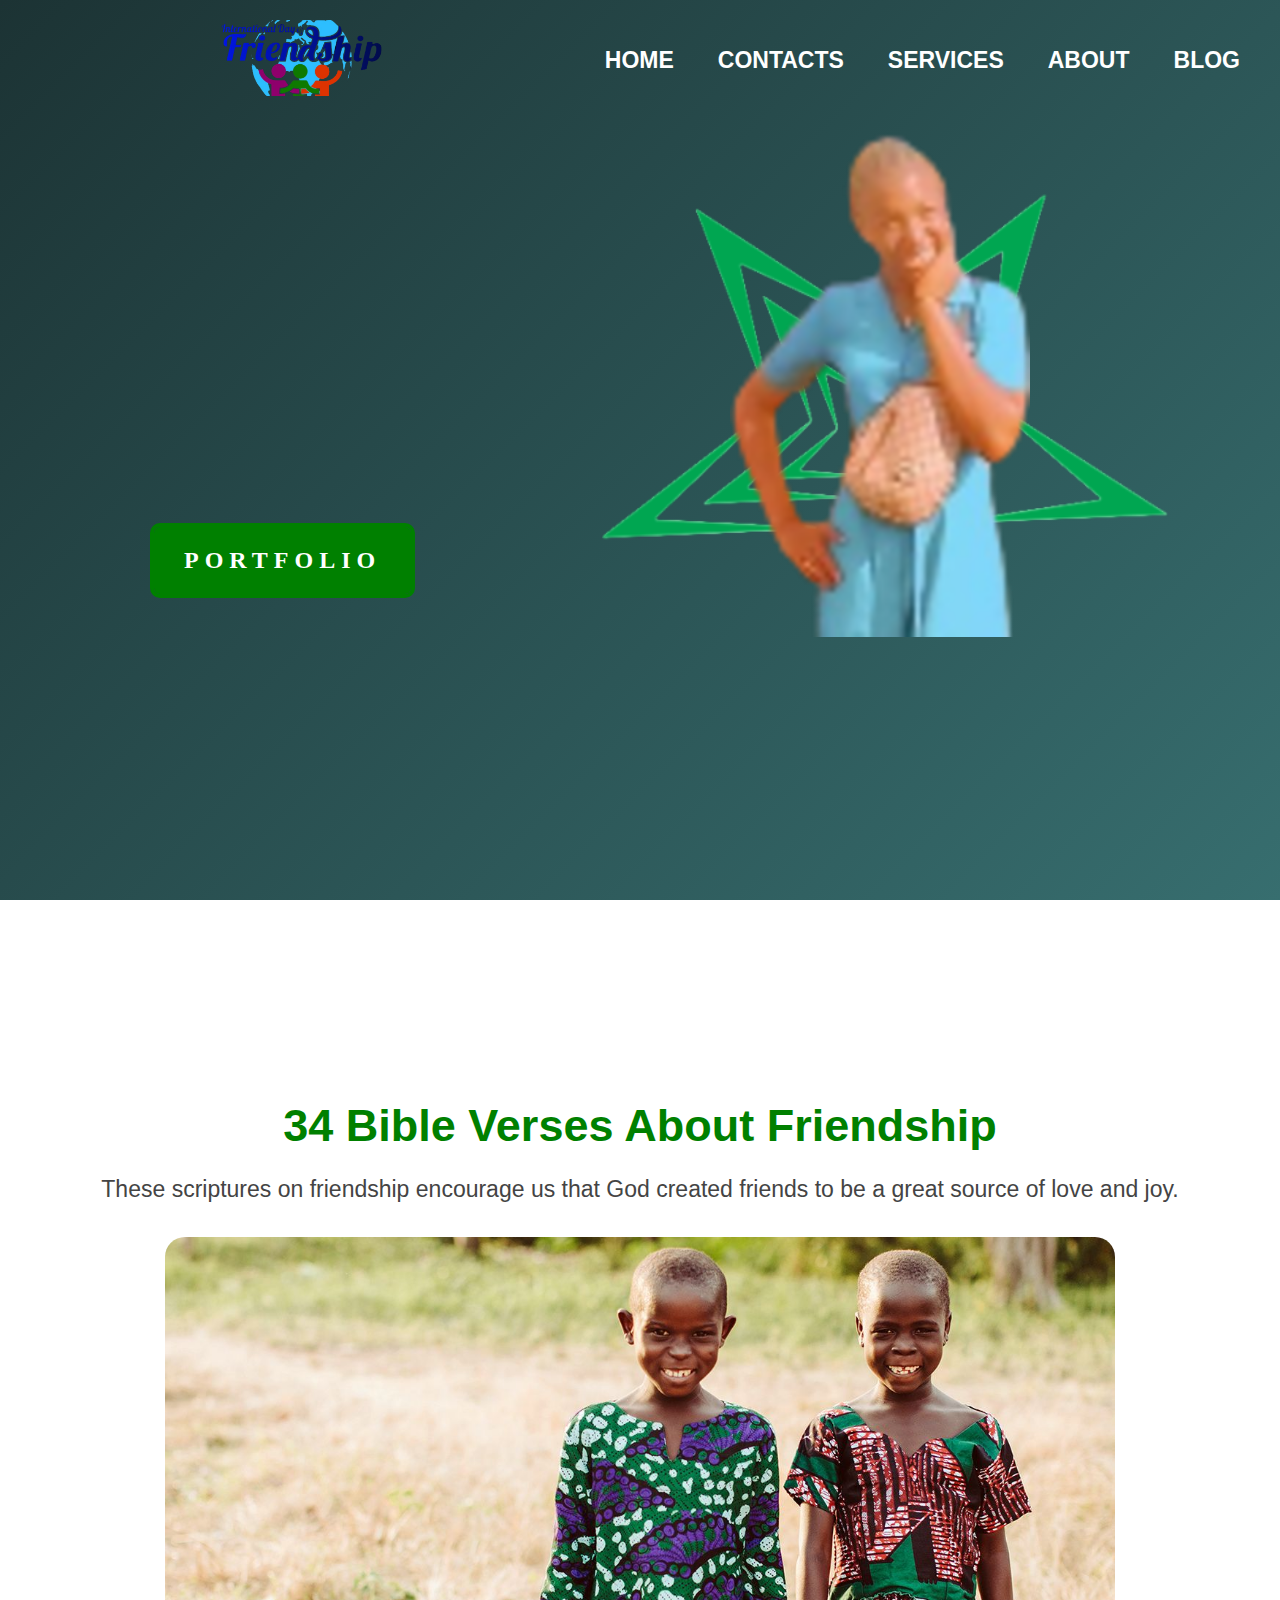
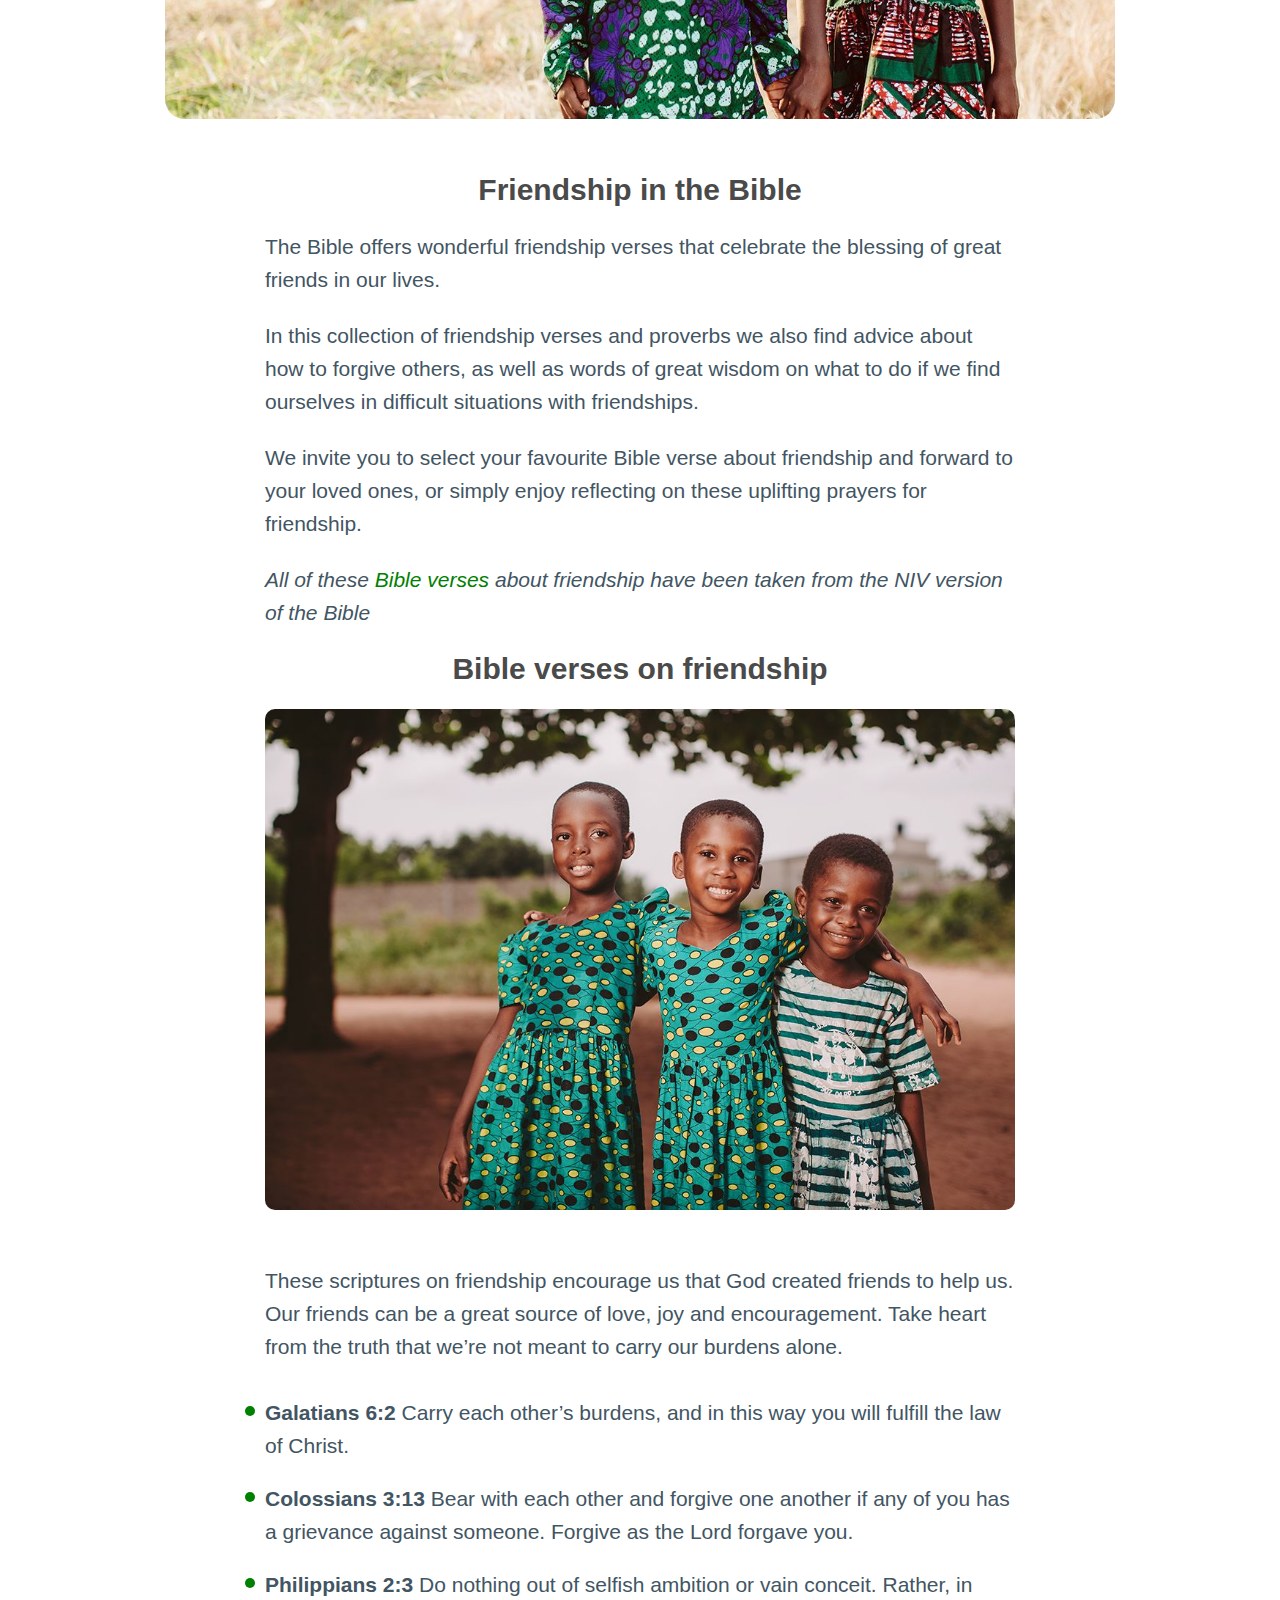
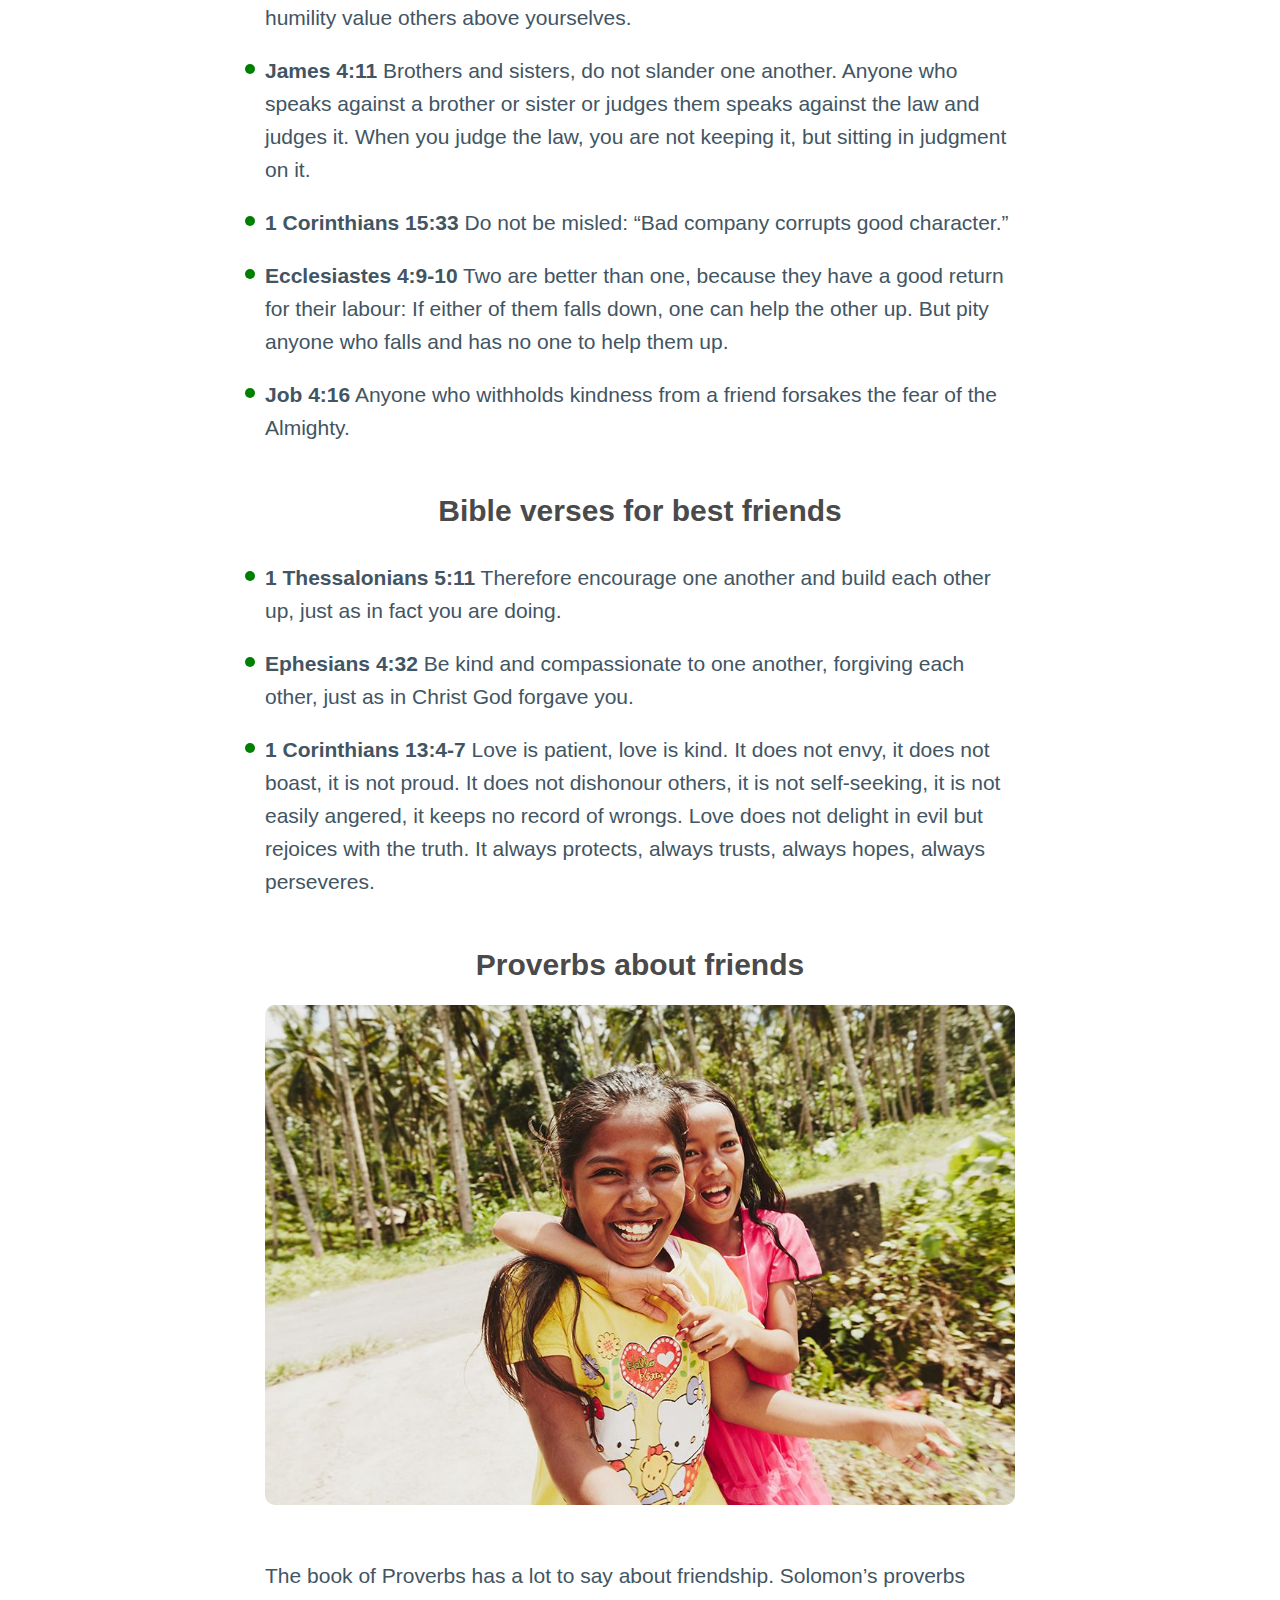
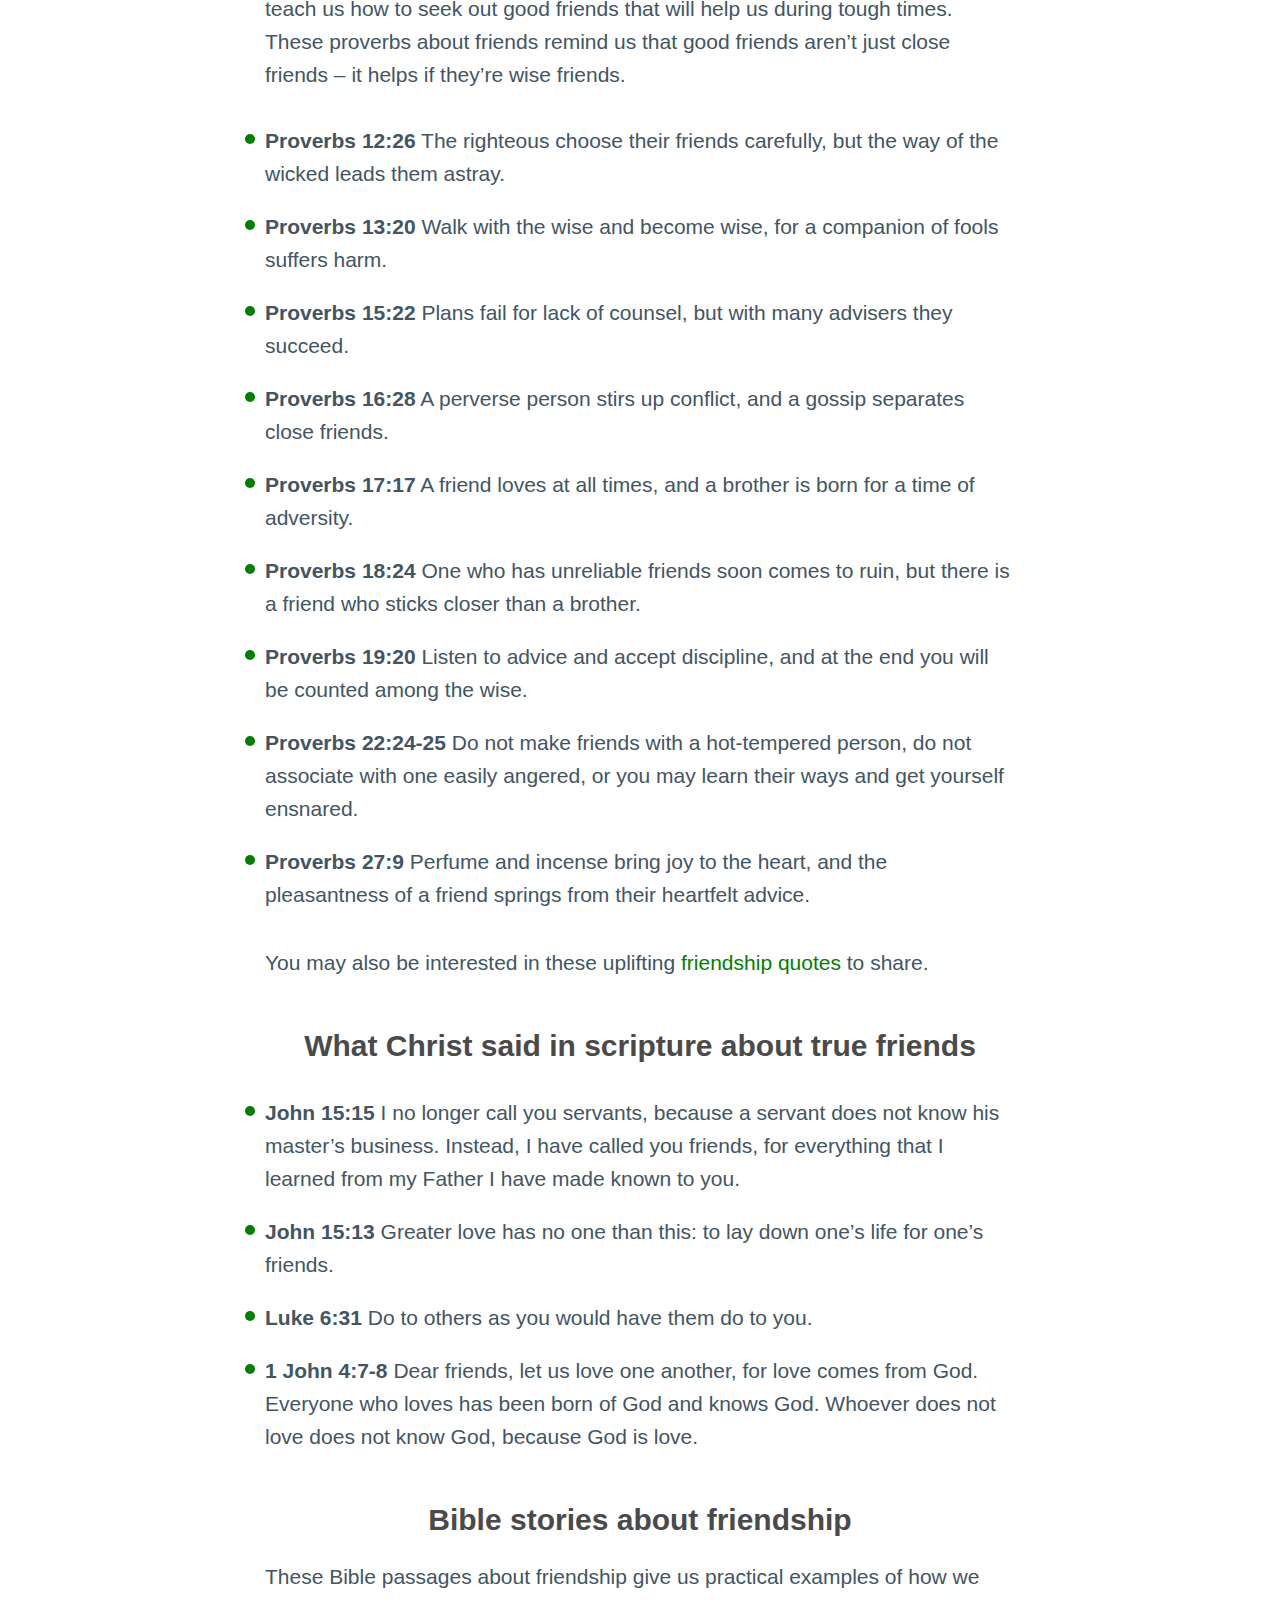
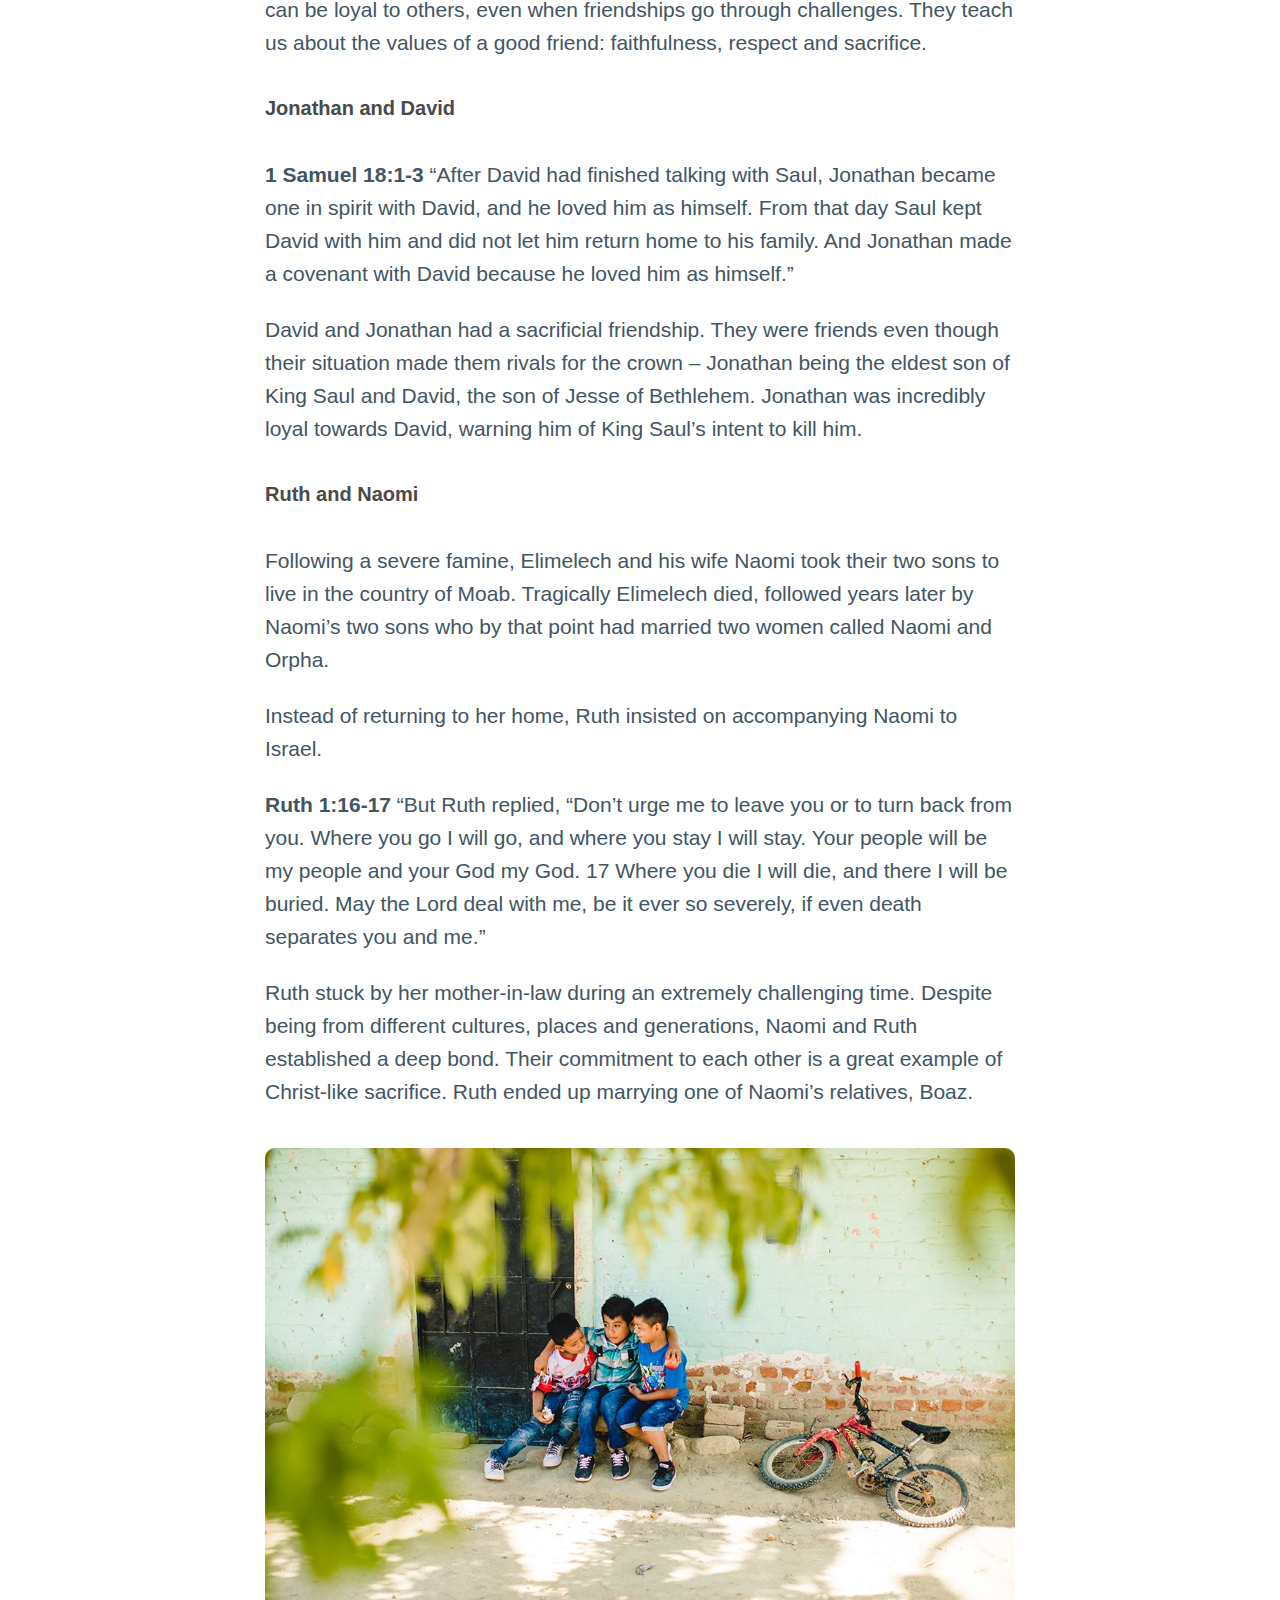
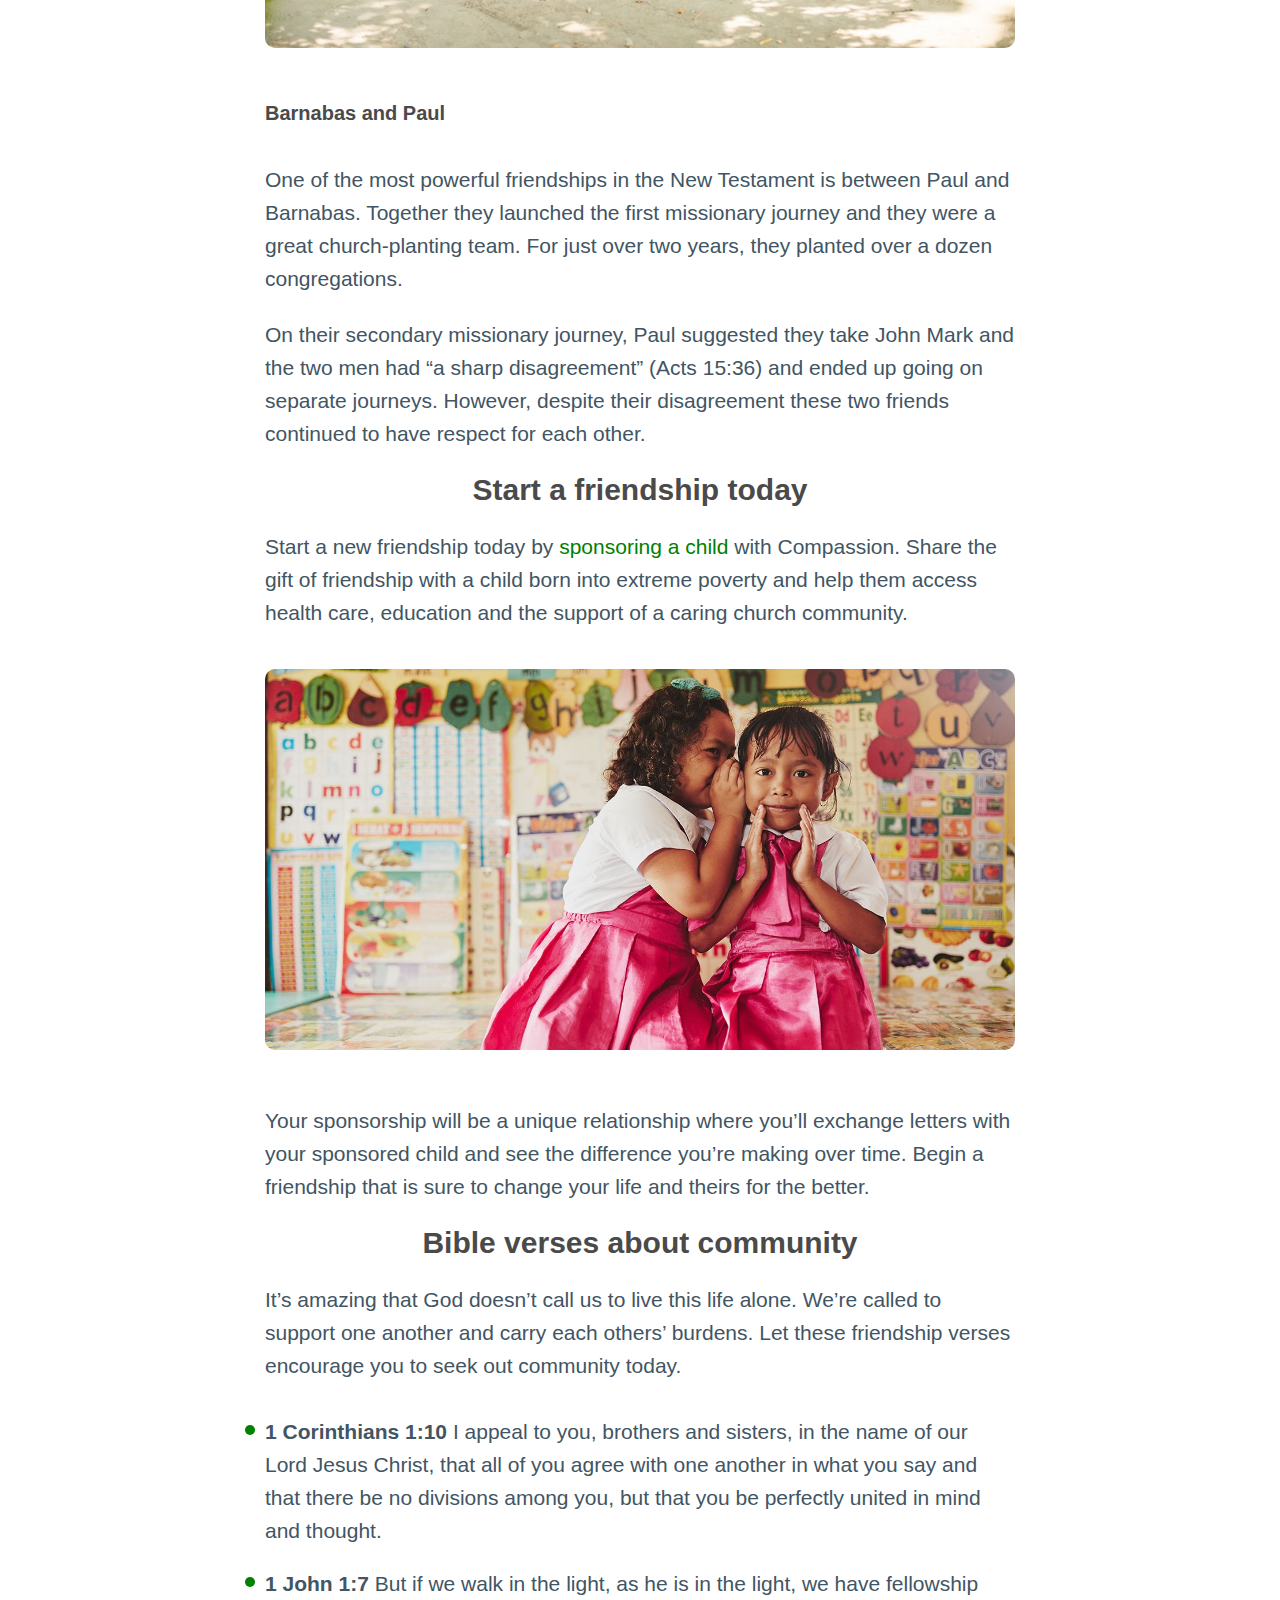
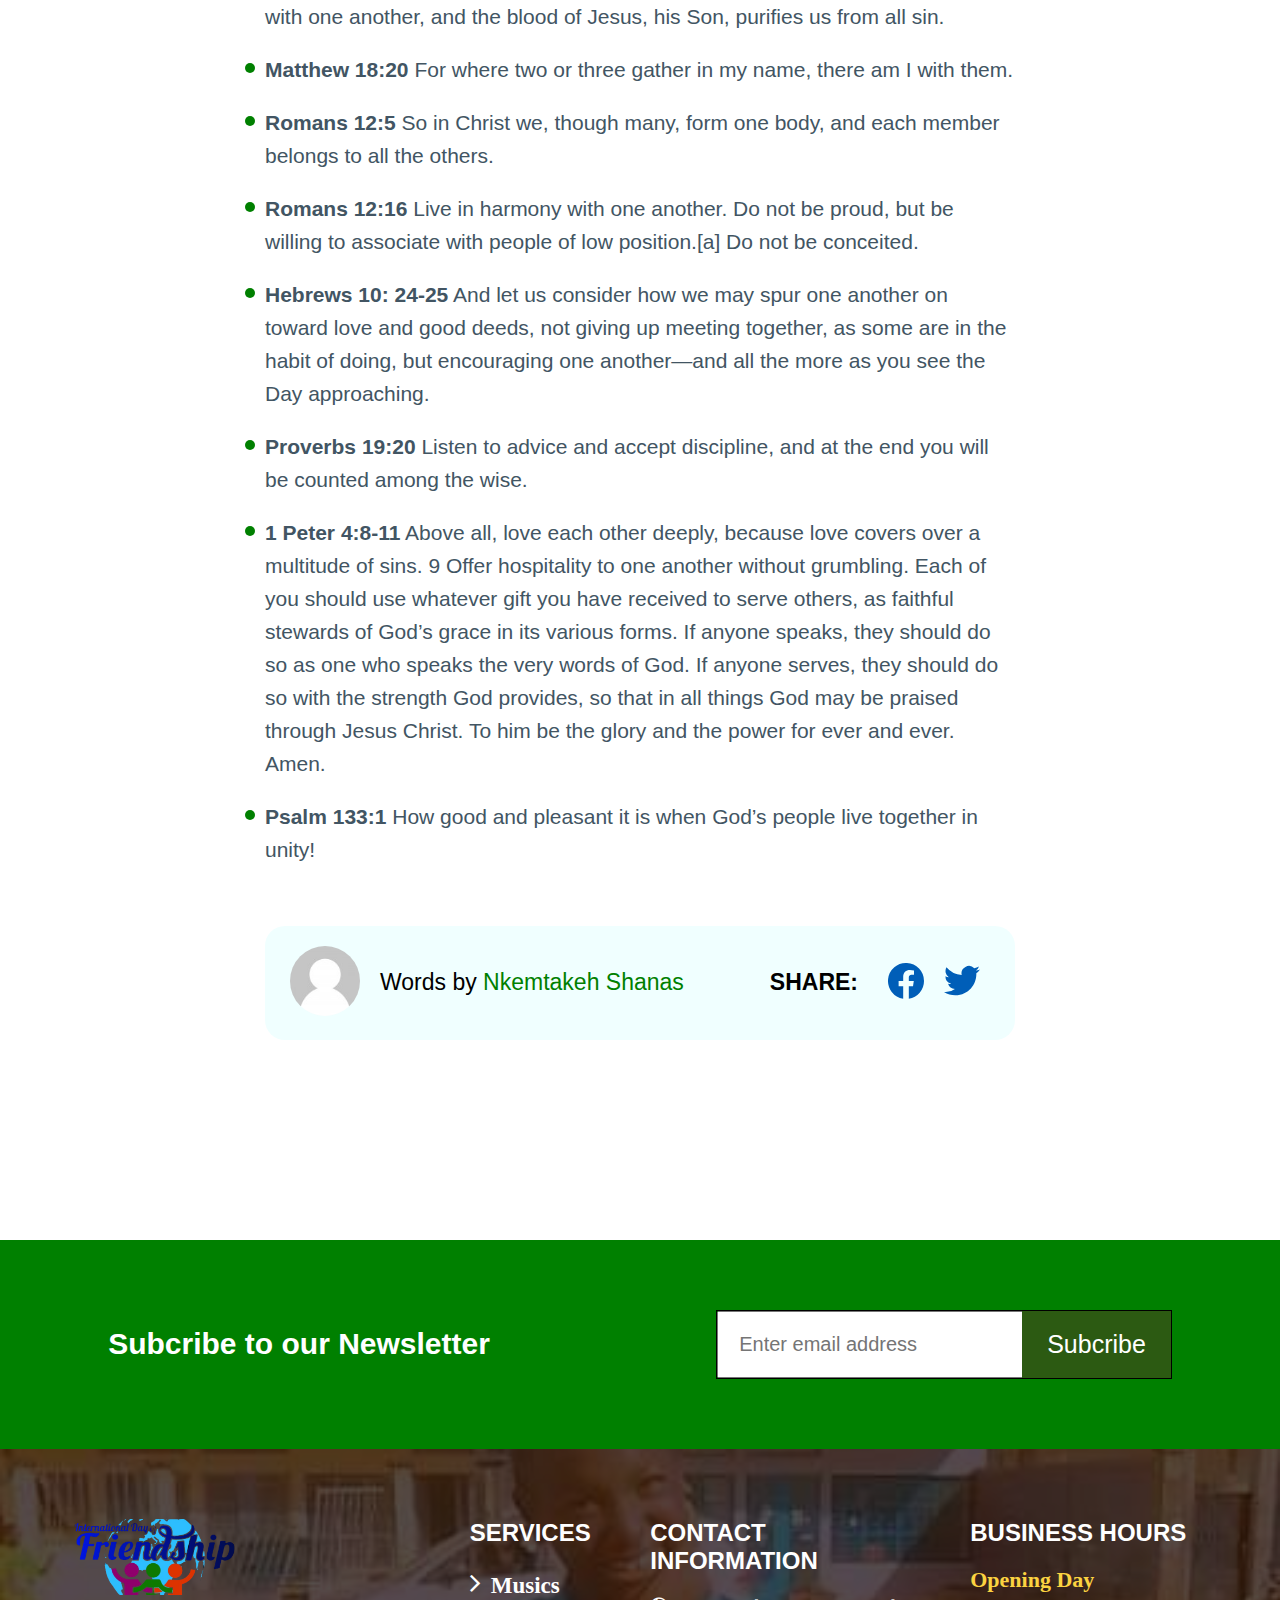
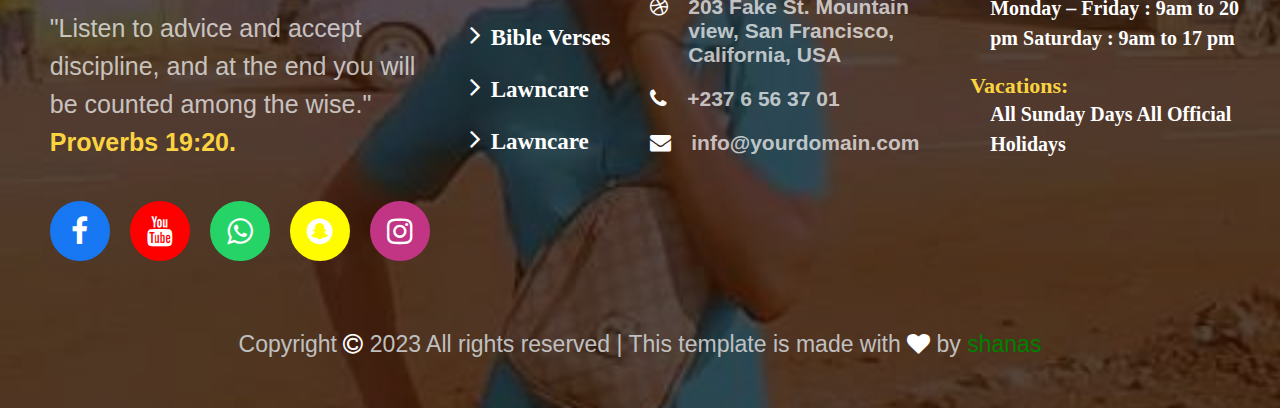
==== 34-bible-verses.html @ 4e3b4ac1 "34 bible verses page with responsive and linking to pages" ====
<!DOCTYPE html>
<html lang="en">
<head>
    <meta charset="UTF-8">
    <meta http-equiv="X-UA-Compatible" content="IE=edge">
    <meta name="viewport" content="width=device-width, initial-scale=1.0">
    <title>34 Bible Verses About Friendship</title>

    <link rel="stylesheet" href="/styles/main_styles.css">
    <link rel="stylesheet" href="/icons/fontawesome/css/font-awesome.css">
    <link rel="stylesheet" href="/styles/34-bible-verses.css">

    <link 
        rel="icon"
        title="image/png"
        href="/logo/favicon.png"
    />
</head>
    <body>
        <section>
            <div class="landing-page-container">
                <div class="nav-bar">

                    <nav>
                        <input type="checkbox" id="check">
                        <label for="check">
                            <i class="fa fa-navicon" id="menu">menu</i>
                            <i class="fa fa-times" id="close">close</i>
                        </label>
                        
                        <div class="logo-container">
                            <img src="/logo/logo.png" alt="" class="logo">
                        </div>
                        <ul>
                            <li><a data-text="home" href="/index.html">home</a></li>
                            <li><a data-text="contacts" href="">contacts</a></li>
                            <li><a data-text="services" href="">services</a></li>
                            <li><a data-text="about" href="">about</a></li>
                            <li><a data-text="blog" href="">blog</a></li>
                        </ul>
                    </nav>
                </div>

                <div class="landing-page-content-container">
                    <div class="hero container">
                        <div>
                            <h1>34 bible<span></span></h1>
                            <h1>verse on<span></span></h1>
                            <h1>friendship<span></span></h1>
                            <a href="https://www.portfoliobox.net/?s=googlewo&gclid=Cj0KCQjwusunBhCYARIsAFBsUP_R49jA-_ndMEFibW5CBZ9V9tQ8vdHlRoiZrJ1qj4Ih0urQDbrahjYaAnlOEALw_wcB" type="button" class="btn">portfolio</a>
                        </div>
                    </div>

                    <div class="landing-page-site-content">
                        <div class="landing-site-logo">
                            <img src="/logo/star.png" alt="">
                        </div>
                        <div class="landing-site-image">
                            <img src="/images/crop-landing-page-image.png" alt="">
                        </div>
                    </div>
                </div>
            </div>
        </section>



        <section>
            <div class="backColor">
                <div class="verses-top-container">
                    <div class="verses-header">
                        <h2>
                            34 Bible Verses About Friendship
                        </h2>
                    </div>
                    <div class="verses-text">
                        <p>
                            These scriptures on friendship encourage 
                            us that God created friends to be 
                            a great source of love and joy.
                        </p>
                    </div>
                    <div class="verse-image">
                        <img src="/images/Bible-verses-about-friendship.jpg" alt="">
                    </div>
                </div>
            </div>


            <div class="main-friendship-container">
                <div class="friendship-detail-container">
                    <div class="friendship-header">
                        <p>
                            Friendship in the Bible
                        </p>
                    </div>

                    <div class="friendship-text">
                        <p>
                            The Bible offers wonderful friendship 
                            verses that celebrate the 
                            blessing of great friends in our lives.
                        </p>
                    </div>
                    <div class="friendship-text">
                        <p>
                            In this collection of friendship 
                            verses and proverbs we also find advice 
                            about how to forgive others, as 
                            well as words of great wisdom on what 
                            to do if we find ourselves in difficult 
                            situations with friendships.
                        </p>
                    </div>
                    <div class="friendship-text">
                        <p>
                            We invite you to select your favourite 
                            Bible verse about friendship 
                            and forward to your loved ones, or 
                            simply enjoy reflecting on these 
                            uplifting prayers for friendship.
                        </p>
                    </div>
                    <div class="friendship-text">
                        <em>
                            All of these <a href="">Bible verses</a> about friendship 
                            have been taken from the NIV 
                            version of the Bible
                        </em>
                    </div>


                    <div class="friendship-header">
                        <p>
                            Bible verses on friendship
                        </p>
                    </div>
                    <div class="friendship-detail-image">
                        <img src="/images/Testament-of-friendship.jpg" alt="">
                    </div>
                    <div class="friendship-text">
                        <p>
                            These scriptures on friendship encourage 
                            us that God created friends to 
                            help us. Our friends can be a great 
                            source of love, joy and encouragement. 
                            Take heart from the truth that we’re not 
                            meant to carry our burdens alone.
                        </p>
                    </div>
                    <ul>
                        <div class="dot"></div><li>
                            <strong>Galatians 6:2</strong> Carry each 
                            other’s burdens, and in this way you will 
                            fulfill the law of Christ.
                        </li>

                        <div class="dot"></div><li>
                            <strong>Colossians 3:13</strong> Bear with 
                            each other and forgive one another 
                            if any of you has a grievance against 
                            someone. Forgive as the Lord forgave you.
                        </li>

                        <div class="dot"></div><li>
                            <strong>Philippians 2:3</strong> Do nothing 
                            out of selfish ambition or vain conceit. 
                            Rather, in humility value others 
                            above yourselves.
                        </li>

                        <div class="dot"></div><li>
                            <strong>James 4:11</strong> Brothers and 
                            sisters, do not slander one another. Anyone 
                            who speaks against a brother or sister 
                            or judges them speaks against the 
                            law and judges it. When you judge the law, 
                            you are not keeping it, but sitting 
                            in judgment on it.
                        </li>

                        <div class="dot"></div><li>
                            <strong>1 Corinthians 15:33</strong> Do not 
                            be misled: “Bad company corrupts good 
                            character.”
                        </li>

                        <div class="dot"></div><li>
                            <strong>Ecclesiastes 4:9-10</strong> Two are 
                            better than one, because they have 
                            a good return for their labour: If either 
                            of them falls down, one can help 
                            the other up. But pity anyone who falls 
                            and has no one to help them up.
                        </li>

                        <div class="dot"></div><li>
                            <strong>Job 4:16</strong> Anyone who withholds 
                            kindness from a friend forsakes the 
                            fear of the Almighty.
                        </li>
                    </ul>



                    <div class="friendship-header ed">
                        <p>
                            Bible verses for best friends
                        </p>
                    </div>
                    <ul>
                        <div class="dot"></div><li>
                            <strong>1 Thessalonians 5:11</strong> Therefore 
                            encourage one another and build each 
                            other up, just as in fact you are doing.
                        </li>

                        <div class="dot"></div><li>
                            <strong>Ephesians 4:32</strong> Be kind and 
                            compassionate to one another, forgiving 
                            each other, just as in Christ God forgave you.
                        </li>

                        <div class="dot"></div><li>
                            <strong>1 Corinthians 13:4-7</strong> Love is 
                            patient, love is kind. It does not envy, it does 
                            not boast, it is not proud. It does not 
                            dishonour others, it is not self-seeking, it 
                            is not easily angered, it keeps no record of wrongs. 
                            Love does not delight in evil but rejoices 
                            with the truth. It always protects, 
                            always trusts, always hopes, always perseveres.
                        </li>
                    </ul>


                    <div class="friendship-header ed">
                        <p>
                            Proverbs about friends
                        </p>
                    </div>
                    <div class="friendship-detail-image">
                        <img src="/images/Bible-verses-about-fellowship.jpg" alt="">
                    </div>
                    <div class="friendship-text">
                        <p>
                            The book of Proverbs has a lot to say about 
                            friendship. Solomon’s proverbs teach us 
                            how to seek out good friends that will help us 
                            during tough times. These proverbs about 
                            friends remind us that good friends aren’t just 
                            close friends – it helps if they’re wise friends.
                        </p>
                    </div>
                    <ul>
                        <div class="dot"></div><li>
                            <strong>Proverbs 12:26</strong> The righteous 
                            choose their friends carefully, but the 
                            way of the wicked leads them astray.
                        </li>

                        <div class="dot"></div><li>
                            <strong>Proverbs 13:20</strong> Walk with 
                            the wise and become wise, for a 
                            companion of fools suffers harm.
                        </li>

                        <div class="dot"></div><li>
                            <strong>Proverbs 15:22</strong> Plans fail 
                            for lack of counsel, but with many 
                            advisers they succeed.
                        </li>

                        <div class="dot"></div><li>
                            <strong>Proverbs 16:28</strong> A perverse 
                            person stirs up conflict, and a gossip 
                            separates close friends.
                        </li>

                        <div class="dot"></div><li>
                            <strong>Proverbs 17:17</strong> A friend 
                            loves at all times, and a brother 
                            is born for a time of adversity.
                        </li>

                        <div class="dot"></div><li>
                            <strong>Proverbs 18:24</strong> One who 
                            has unreliable friends soon comes 
                            to ruin, but there is a friend who sticks 
                            closer than a brother.
                        </li>

                        <div class="dot"></div><li>
                            <strong>Proverbs 19:20</strong> Listen to 
                            advice and accept discipline, and at 
                            the end you will be counted among the wise.
                        </li>

                        <div class="dot"></div><li>
                            <strong>Proverbs 22:24-25</strong> Do not make 
                            friends with a hot-tempered person, do 
                            not associate with one easily angered, or 
                            you may learn their ways and get yourself 
                            ensnared.
                        </li>

                        <div class="dot"></div><li>
                            <strong>Proverbs 27:9</strong> Perfume and 
                            incense bring joy to the heart, and 
                            the pleasantness of a friend springs from 
                            their heartfelt advice.
                        </li>
                    </ul>


                    <div class="friendship-text margin">
                        <p>
                            You may also be interested in these 
                            uplifting <a href="">friendship quotes</a> to share.
                        </p>
                    </div>


                    <div class="friendship-header ed">
                        <p>
                            What Christ said in scripture about true friends
                        </p>
                    </div>
                    <ul>
                        <div class="dot"></div><li>
                            <strong>John 15:15</strong> I no longer call 
                            you servants, because a servant does 
                            not know his master’s business. Instead, 
                            I have called you friends, for everything 
                            that I learned from my Father I have 
                            made known to you.
                        </li>

                        <div class="dot"></div><li>
                            <strong>John 15:13</strong> Greater love 
                            has no one than this: to lay down 
                            one’s life for one’s friends.
                        </li>

                        <div class="dot"></div><li>
                            <strong>Luke 6:31</strong> Do to others as you 
                            would have them do to you.
                        </li>

                        <div class="dot"></div><li>
                            <strong>1 John 4:7-8</strong> Dear friends, 
                            let us love one another, for love 
                            comes from God. Everyone who loves has 
                            been born of God and knows God. Whoever does 
                            not love does not know God, because God is love.
                        </li>
                    </ul>


                    <div class="friendship-header ed">
                        <p>
                            Bible stories about friendship
                        </p>
                    </div>
                    <div class="friendship-text">
                        <p>
                            These Bible passages about friendship 
                            give us practical examples of how we 
                            can be loyal to others, even when 
                            friendships go through challenges. They 
                            teach us about the values of a good friend: 
                            faithfulness, respect and sacrifice.
                        </p>
                    </div>


                    <div class="sub-friendship-header">
                        <p>
                            <strong> Jonathan and David</strong>
                        </p>
                    </div>
                    <div class="friendship-text">
                        <p>
                            <strong>1 Samuel 18:1-3</strong> “After 
                            David had finished talking with Saul, 
                            Jonathan became one in spirit with 
                            David, and he loved him as himself. From 
                            that day Saul kept David with him 
                            and did not let him return home to his 
                            family. And Jonathan made a covenant 
                            with David because he loved him as himself.”
                        </p>
                    </div>
                    <div class="friendship-text">
                        <p>
                            David and Jonathan had a sacrificial 
                            friendship. They were friends even though 
                            their situation made them rivals for 
                            the crown – Jonathan being the eldest son 
                            of King Saul and David, the son of 
                            Jesse of Bethlehem. Jonathan was incredibly 
                            loyal towards David, warning him of King 
                            Saul’s intent to kill him.
                        </p>
                    </div>



                    <div class="sub-friendship-header">
                        <p>
                            <strong>Ruth and Naomi</strong>
                        </p>
                    </div>
                    <div class="friendship-text">
                        <p>
                            Following a severe famine, Elimelech and 
                            his wife Naomi took their two sons 
                            to live in the country of Moab. 
                            Tragically Elimelech died, followed 
                            years later by Naomi’s two sons who by 
                            that point had married two women 
                            called Naomi and Orpha.
                        </p>
                    </div>
                    <div class="friendship-text">
                        <p>
                            Instead of returning to her home, Ruth 
                            insisted on accompanying Naomi to Israel.
                        </p>
                    </div>
                    <div class="friendship-text">
                        <p>
                            <strong>Ruth 1:16-17</strong> “But Ruth 
                            replied, “Don’t urge me to leave you or 
                            to turn back from you. Where you 
                            go I will go, and where you stay I will 
                            stay. Your people will be my people 
                            and your God my God. 17 Where you die I 
                            will die, and there I will be buried. 
                            May the Lord deal with me, be it 
                            ever so severely, if even death separates 
                            you and me.”
                        </p>
                    </div>
                    <div class="friendship-text">
                        <p>
                            Ruth stuck by her mother-in-law during an 
                            extremely challenging time. Despite 
                            being from different cultures, places 
                            and generations, Naomi and Ruth established 
                            a deep bond. Their commitment to each
                            other is a great example of Christ-like 
                            sacrifice. Ruth ended up marrying one 
                            of Naomi’s relatives, Boaz.
                        </p>
                    </div>



                    <div class="friendship-detail-image margin">
                        <img src="/images/Friendship-verses.jpg" alt="">
                    </div>
                    <div class="sub-friendship-header">
                        <p>
                            <strong>Barnabas and Paul</strong>
                        </p>
                    </div>
                    <div class="friendship-text">
                        <p>
                            One of the most powerful friendships in 
                            the New Testament is between Paul 
                            and Barnabas. Together they launched 
                            the first missionary journey and they were 
                            a great church-planting team. For 
                            just over two years, they planted over a 
                            dozen congregations.
                        </p>
                    </div>
                    <div class="friendship-text">
                        <p>
                            On their secondary missionary journey, 
                            Paul suggested they take John Mark 
                            and the two men had “a sharp disagreement” 
                            (Acts 15:36) and ended up going on 
                            separate journeys. However, despite their 
                            disagreement these two friends 
                            continued to have respect for each other.
                        </p>
                    </div>



                    <div class="friendship-header">
                        <p>
                            Start a friendship today
                        </p>
                    </div>
                    <div class="friendship-text">
                        <p>
                            Start a new friendship today by <a href="">sponsoring 
                            a child</a> with Compassion. Share the 
                            gift of friendship with a child born into 
                            extreme poverty and help them access 
                            health care, education and the 
                            support of a caring church community.
                        </p>
                    </div>
                    <div class="friendship-detail-image margin">
                        <img src="/images/Friendship-quotes.jpg" alt="">
                    </div>
                    <div class="friendship-text">
                        <p>
                            Your sponsorship will be a unique relationship 
                            where you’ll exchange letters with your 
                            sponsored child and see the difference you’re 
                            making over time. Begin a friendship 
                            that is sure to change your life and theirs 
                            for the better.
                        </p>
                    </div>



                    <div class="friendship-header">
                        <p>
                            Bible verses about community
                        </p>
                    </div>
                    <div class="friendship-text">
                        <p>
                            It’s amazing that God doesn’t call us to 
                            live this life alone. We’re called to 
                            support one another and carry each others’ 
                            burdens. Let these friendship verses 
                            encourage you to seek out community today.
                        </p>
                    </div>

                    <ul>
                        <div class="dot"></div><li>
                            <strong>1 Corinthians 1:10</strong> I appeal 
                            to you, brothers and sisters, in the name of 
                            our Lord Jesus Christ, that all of you 
                            agree with one another in what you say and 
                            that there be no divisions among you, but that 
                            you be perfectly united in mind and thought.
                        </li>

                        <div class="dot"></div><li>
                            <strong>1 John 1:7</strong> But if we walk in 
                            the light, as he is in the light, we have 
                            fellowship with one another, and the blood of 
                            Jesus, his Son, purifies us from all sin.
                        </li>

                        <div class="dot"></div><li>
                            <strong>Matthew 18:20</strong> For where two or 
                            three gather in my name, there am I with them.
                        </li>

                        <div class="dot"></div><li>
                            <strong>Romans 12:5</strong> So in Christ we, 
                            though many, form one body, and each 
                            member belongs to all the others.
                        </li>

                        <div class="dot"></div><li>
                            <strong>Romans 12:16</strong> Live in harmony 
                            with one another. Do not be proud, but 
                            be willing to associate with people of low 
                            position.[a] Do not be conceited.
                        </li>

                        <div class="dot"></div><li>
                            <strong>Hebrews 10: 24-25</strong> And let us 
                            consider how we may spur one another on 
                            toward love and good deeds, not giving up 
                            meeting together, as some are in the habit of 
                            doing, but encouraging one another—and all 
                            the more as you see the Day approaching.
                        </li>

                        <div class="dot"></div><li>
                            <strong>Proverbs 19:20</strong> Listen to 
                            advice and accept discipline, and at 
                            the end you will be counted among the wise.
                        </li>

                        <div class="dot"></div><li>
                            <strong>1 Peter 4:8-11</strong> Above all, 
                            love each other deeply, because love covers 
                            over a multitude of sins. 9 Offer hospitality 
                            to one another without grumbling. Each 
                            of you should use whatever gift you 
                            have received to serve others, as faithful 
                            stewards of God’s grace in its various 
                            forms. If anyone speaks, they should do so 
                            as one who speaks the very words of 
                            God. If anyone serves, they should do so 
                            with the strength God provides, so that in 
                            all things God may be praised through 
                            Jesus Christ. To him be the glory and the 
                            power for ever and ever. Amen.
                        </li>

                        <div class="dot"></div><li>
                            <strong>Psalm 133:1</strong> How good and 
                            pleasant it is when God’s people live together 
                            in unity!
                        </li>
                    </ul> 



                    <div class="words-from-container">
                        <div class="person-word-container">
                            <div class="person-image">
                                <img src="/logo/words-from.png" alt="">
                            </div>
                            <div class="person-name">
                                <p>
                                    Words by <span>nkemtakeh shanas</span>
                                </p>
                            </div>
                        </div>

                        <div class="social-medial-container">
                            <strong>share:</strong>
                            <a href=""><img src="/logo/icon_social_share_facebook_005eb8_medium.svg" alt=""></a>
                            <a href=""><img src="/logo/icon_social_share_twitter_005eb8_medium.svg" alt=""></a>
                        </div>
                    </div>
                </div>
            </div>
        </section>



        <section>
            <div class="footer">
                <div class="subscribe-container">
                    <div class="subscribe-text">
                        <p>
                            Subcribe to our Newsletter
                        </p>
                    </div>

                    <div class="input-area">
                        <input type="text" placeholder="Enter email address">
                        <a href="">Subcribe</a>
                    </div>
                </div>


                <div class="footer-content-container">
                    <div class="main-footer-content">
                        <div class="footer-intro">
                            <div class="logo">
                                <img src="/logo/logo.png" alt="" class="logo">
                            </div>
                            <div class="footer-intro-text">
                                <p>
                                    "Listen to advice and accept discipline, 
                                    and at the end you will be counted 
                                    among the wise." <b> Proverbs 19:20.</b>
                                </p>
                            </div>
                            <div class="social-icons">
                                <div class="icon">
                                    <a href=""><i class="fa fa-facebook"></i></a>
                                </div>
                                <div class="icon">
                                    <a href=""><i class="fa fa-youtube youtube"></i></a>
                                </div>
                                <div class="icon">
                                    <a href=""><i class="fa fa-whatsapp whatsapp"></i></a>
                                </div>
                                <div class="icon">
                                    <a href=""><i class="fa fa-snapchat snapchat"></i></a>
                                </div>
                                <div class="icon">
                                    <a href=""><i class="fa fa-instagram instagram"></i></a>
                                </div>
                            </div>
                        </div>


                        <div class="service-container ed2">
                            <div class="footer-header">
                                <p>
                                    services
                                </p>
                            </div>
                            <div class="service-link">
                                <ul>
                                    <li><i class="fa fa-angle-right"></i><a href="">musics</a></li>
                                    <li><i class="fa fa-angle-right"></i><a href="/34-bible-verses.html">bible verses</a></li>
                                    <li><i class="fa fa-angle-right"></i><a href="">lawncare</a></li>
                                    <li><i class="fa fa-angle-right"></i><a href="">lawncare</a></li>
                                </ul>
                            </div>
                        </div>

                        <div class="contact-info-container ed3">
                            <div class="footer-header">
                                <p>
                                    contact information
                                </p>
                            </div>
                            <div class="contact-text-footer">
                                <div class="contact-text">
                                    <span><i class="fa fa-dribbble"></i></span>
                                    <span class="skip"> 203 Fake St. Mountain view, San Francisco, California, USA</span>
                                </div>
                                <div class="contact-text ed">
                                    <span><i class="fa fa-phone"></i></span>
                                    <span class="skip">+237 6 56 37 01</span>
                                </div>
                                <div class="contact-text ed">
                                    <span><i class="fa fa-envelope"></i></span>
                                    <span class="skip">info@yourdomain.com</span>
                                </div>
                            </div>
                        </div>

                        <div class="contact-info-container ed4">
                            <div class="footer-header">
                                <p>
                                    business hours
                                </p>
                            </div>
                            <div class="contact-text-footer">
                                <div class="opening">
                                    <span>opening day</span>
                                    <p>Monday – Friday : 9am to 20</p>
                                    <p>pm Saturday : 9am to 17 pm</p>
                                </div>

                                <div class="opening">
                                    <span>Vacations:</span>
                                    <p>All Sunday Days All Official</p>
                                    <p>Holidays</p>
                                </div>
                            </div>
                        </div>
                    </div>

                    <div class="copyright">
                        <p>
                            Copyright <i class="fa fa-copyright"></i> 2023 All rights reserved | This template is made with <i class="fa fa-heart"></i> by <a href="">shanas</a>
                        </p>
                    </div>
                </div>
            </div>
        </section>
    </body>
</html>
---- styles/main_styles.css ----
* {
    margin: 0;
    padding: 0;
    box-sizing: border-box;
}

img {
    margin: 0;
    padding: 0;
}

:root {
    --primary_color: green;
    --hover_color: rgb(9, 88, 9);
    --nav_bar_paddings: 30px 20px;
}



.landing-page-container {
    height: 100vh;
    position: relative;
    overflow: hidden;
    background: linear-gradient(-45deg,#003135 , #024950 , #964734 , #0FA4AF , #AFDDE5);
    background-size: 400% 400%;
    animation: move 10s ease-in-out infinite;
    /* background: linear-gradient(120deg, #a1c4fd 0%, #c2e9fb 100%); */

    /* animation: move_backgroung-color 3s ease-in-out infinite; */
}
@keyframes move {
    0% {
        background-position: 0% 50%;
    }
    50% {
        background-position: 100% 50%;
    }
    100% {
        background-position: 0% 50%;
    }
}
/* .landing-page-container::before {
    content: '';
    background-color: hsl(0, 0%, 50%);
    width: 100%;
    height: 100%;
    position: absolute;
    top: 0;
    left: 0;
    z-index: 1;
} */

.nav-bar nav {
    display: flex;
    justify-content: space-between;
    align-items: center;
    padding: 20px 20px 0 10px;
}
.nav-bar .logo {
    width: 200px;
    height: fit-content;
    z-index: 10;
}
.nav-bar nav ul {
    list-style: none;
}
.nav-bar nav ul li {
    display: inline-block;
    margin: 0 20px;
}
.nav-bar nav ul li a {
    text-decoration: none;
    text-transform: uppercase;
    font-size: 23px;
    font-family: Verdana, Geneva, Tahoma, sans-serif;
    font-weight: 800;
    color: white;
    transition: 0.3s;
    position: relative;
}
.nav-bar nav ul li a::after {
    content: '';
    position: absolute;
    bottom: -20px;
    left: 0;
    width: 0;
    height: 5px;
    background-color: var(--primary_color);
    transform: scale(0);
    transition: 0.3s;
}
.nav-bar nav ul li a:hover::after {
    transform: scale(1);
    bottom: -10px;
    width: 100%;
}
.nav-bar nav ul li a:hover {
    cursor: pointer;
    color: var(--primary_color);
}

#check {
    display: none;
}


label #menu,
label #close {
    font-size: 23px;
    text-transform: uppercase;
    font-weight: 700;
    cursor: pointer;
    position: absolute;
    top: 50px;
    right: 50px;
    color: white;
    display: none;
}


@media (max-width: 1040px) {
    .nav-bar nav ul li a {
        font-size: 20px;
    }
}
@media (max-width: 930px) {
    .nav-bar nav {
        flex-direction: column;
        align-items: flex-start;
    }
    .nav-bar nav ul {
        display: flex;
        flex-direction: column;
        margin-top: 30px;
        text-align: center;
        width: 100%;
        position: absolute;
        top: 100px;
        left: -100%;
        height: 100%;
        transition: 0.5s;
        background-color: hsl(0, 0%, 20%);
        z-index: 100;
    }
    .nav-bar nav ul li {
        display: block;
        margin: 30px 0;
    }
    .nav-bar nav ul li a {
        color: white;
    }


    label #menu {
        display: block;
    }
    #check:checked ~ ul {
        left: 0;
    }
    #check:checked ~ label #menu {
        display: none;
    }
    #check:checked ~ label #close {
        display: block;
    }
}



.landing-page-content-container {
    display: flex;
    justify-content: space-between;
    padding: 0 150px;
    margin-top: 18px;
}
.hero {
    background-size: cover;
    background-repeat: no-repeat;
    background-position: top center;
    background-attachment: fixed;
    padding-top: 30px;
    position: relative;
    margin-top: 20px;
    z-index: 10;
}
.hero::after {
    content: '';
    position: absolute;
    left: 0px;
    top: 0px;
    height: 100%;
    width: 100%;
    opacity: 0.7;
    z-index: -1;
}
.hero .hero {
    max-width: 1200px;
    margin: 0px auto;
    padding: 0px 50px;
    justify-content: 50px;
}
.hero h1 {
    display: block;
    width: fit-content;
    font-size: 4rem;
    position: relative;
    color: transparent;
    text-transform: uppercase;
    font-family: Verdana, Geneva, Tahoma, sans-serif;
    font-weight: 700;
    animation: text-reveal 0.5s ease forwards;
    animation-delay: 1s;
    line-height: 85px;
}
.ed {
    margin-top: 120px;
}
.ed2 {
    margin-left: -100px;
}
.hero h1:nth-child(1) {
    animation: text-reveal-name 0.5s ease forwards;
    animation-delay: 1s;
}
.hero h1:nth-child(2) {
    animation-delay: 2s;
}
.hero h1:nth-child(3) {
    animation-delay: 3s;
}
.hero h1:nth-child(4) {
    /* animation: text-reveal-name 0.5s ease forwards; */
    animation-delay: 4s;
}
.hero h1 span {
    position: absolute;
    top: 0px;
    left: 0px;
    height: 100%;
    width: 0px;
    background-color: var(--primary_color);
    animation: text-animation-box 1s ease;
    animation-delay: 0.3s;
}
.hero h1 i {
    transition: 0.3s;
}
.hero h1 i:hover {
    cursor: pointer;
    color: var(--primary_color);
}
.hero h1:nth-child(1) span {
    animation-delay: 0.5s;
}
.hero h1:nth-child(2) span {
    animation-delay: 1.5s;
}
.hero h1:nth-child(3) span {
    animation-delay: 2.5s;
}
.hero h1:nth-child(4) span {
    animation-delay: 3.5s;
}
.hero .btn {
    display: inline-block;
    padding: 20px 30px;
    color: var(--primary_color);
    background-color: transparent;
    border: 4px solid var(--primary_color);
    font-size: 1.5rem;
    text-transform: uppercase;
    letter-spacing: 6px;
    font-weight: 800;
    margin-top: 20px;
    transition: 0.3s ease;
    text-decoration: none;
    border-radius: 10px;
    overflow: hidden;
    transition-property: background-color, color;
    margin-bottom: 50px;
    margin-top: 100px;
    position: relative;
    color: white;
}
.hero .btn::before {
    content: '';
    background-color: var(--primary_color);
    width: 100%;
    height: 100%;
    position: absolute;
    top: 0;
    left: 0;
    transform: translateX(0);
    transition: 0.5s;
    z-index: -1;
}
.hero .btn:hover::before {
    cursor: pointer;
    transform: translateX(-100%);
}
.hero .btn:hover {
    color: var(--primary_color);
}
.btn:active {
    background-color: transparent;
}


@keyframes text-animation-box {
    50% {
        width: 100%;
        left: 0px;
    }
    100% {
        width: 0px;
        left: 100%;
    }
}
@keyframes text-reveal {
    100% {
        color: white;
    }
}
@keyframes text-reveal-name {
    100% {
        color: var(--primary_color);
        font-weight: 500px;
    }
}


.landing-page-site-content {
    position: relative;
    bottom: 50px;
    width: 500px;
    z-index: 1;
}
.landing-site-logo,
.landing-site-image {
    position: absolute;
    top: 12%;
    left: 50%;
    transform: translate(-50%);
}
.landing-site-logo img {
    width: 600px;
}
.landing-site-image img {
    object-fit: cover;
    width: 300px;
}


@media (max-width: 1200px) {
    .landing-page-content-container {
        padding: 0 100px;
    }
}
@media (max-width: 1100px) {
    .landing-page-content-container {
        padding: 0 50px;
    }
}
@media (max-width: 999px) {
    .hero h1 {
        font-size: 3.5rem;
    }
}
@media (max-width: 950px) {
    .hero h1 {
        font-size: 3rem;
        line-height: 80px;
    }
    .hero .btn {
        font-size: 1.2rem;
    }
    .landing-page-site-content {
        width: 400px;
        bottom: 26px;
    }
    .landing-site-image img {
        width: 280px;
    }
    .landing-site-logo img {
        width: 580px;
    }
    
} 
@media (max-width: 850px) {
    .hero h1 {
        font-size: 2.5rem;
        line-height: 70px;
    }
}
@media (max-width: 770px) {
    .landing-page-content-container {
        flex-direction: column;
        align-items: center;
    }
    .landing-page-site-content {
        top: -470px;
    }
    .landing-site-image img {
        width: 320px;
    }
    .landing-site-logo img {
        width: 550px;
    }
    .hero h1 {
        font-size: 3rem;
        line-height: 75px;
    }
    .hero .btn {
        font-size: 1.5rem;
    }
    .hero {
        background-color: rgba(0, 0, 0, 40%);
        width: 100%;
        display: flex;
        justify-content: center;
    }
    .landing-page-content-container {
        padding: 0;
    }
}
@media (max-width: 510px) {
    .landing-page-site-content {
        top: -400px;
    }
    .landing-site-image img {
        width: 300px;
    }
    .landing-site-logo img {
        width: 500px;
    }
    .hero h1 {
        font-size: 2.5rem;
        line-height: 75px;
        text-align: center;
    }
    .hero .btn {
        font-size: 1.2rem;
    }
    .hero {
        padding: 25px 20px;
    }
}
@media (max-width: 400px) {
    .logo-container .logo {
        width: 150px;
    }
    .hero .btn {
        margin-top: 50px;
    }
}
@media (max-width: 282px) {
    .hero h1 {
        line-height: 65px;
    }
}


@keyframes move_backgroung-color {
    0% {
        /* background: linear-gradient(#a1c4fd , #379cdb); */
        background: linear-gradient(#96C93D , #00B09B);
    }

    50% {
        /* background: linear-gradient(#000046 , #1CB5E0); */
    }
    
    100% {
        background: linear-gradient(#00B09B , #96C93D);
    }
}



.friend-expland-container {
    display: flex;
    justify-content: center;
    margin-top: 150px;
}
.friend-expland-container a {
    text-decoration: none;
}
.friend-expland-content {
    box-shadow: 1px 1px 30px rgba(0, 0, 0, 0.603);
    padding-top: 50px;
    padding-left: 20px;
    padding-right: 20px;
    position: relative;
    border-radius: 20px;
    width: 350px;
}
.content {
    display: flex;
    flex-direction: column;
    align-items: center;
}
.content-icon i {
    font-size: 30px;
    color: black;
    width: 70px;
    height: 70px;
    border-radius: 50%;
    display: flex;
    justify-content: center;
    align-items: center;
    background-color: rgba(0, 0, 0, 0.288);
    transition: 0.5s;
}
.content-text {
    font-size: 20px;
    line-height: 37px;
    margin: 20px 0;
    color: black;
    text-align: center;
    font-family: 'Lucida Sans', 'Lucida Sans Regular', 'Lucida Grande', 'Lucida Sans Unicode', Geneva, Verdana, sans-serif;
}
.content-end-text {
    font-size: 18px;
    color: var(--primary_color);
    line-height: 30px;
    text-align: center;
    font-family: Verdana, Geneva, Tahoma, sans-serif;
}
.content-dir i {
    font-size: 25px;
    background-color: var(--primary_color);
    width: 50px;
    height: 50px;
    display: flex;
    justify-content: center;
    align-items: center;
    border-radius: 50%;
    color: white;
    position: relative;
    bottom: -30px;
    font-weight: 700;
    transition: 0.4s;
    transform: scale(0);
}

.friend-expland-content.fec-margin {
    margin: 0 50px;
}

.friend-expland-content:hover .content-icon i {
    background-color: var(--primary_color);
    color: white;
}
.friend-expland-content:hover .content-dir i {
    transform: scale(1);
}

@media (max-width:1030px) {
    .friend-expland-content.fec-margin {
        margin: 0 30px;
    }
}
@media (max-width:880px) {
    .friend-expland-container {
        flex-direction: column;
        align-items: center;
    }
    .friend-expland-content.fec-margin {
        margin: 50px 0;
    }
    .content-text {}
}
@media (max-width: 500px) {
    .friend-expland-content {
        width: 300px;
    }
    .content-icon i {
        font-size: 25px;
        width: 60px;
        height: 60px;
    }
}
@media (max-width: 400px) {
    .friend-expland-content {
        width: 100%;
    }
}


.bible-scret-container {
    display: flex;
    margin-top: 200px;
}
.bible-scret-image {
    width: 50%;
}
.bible-scret-image img {
    width: 100%;
    height: 100%;
}
.bible-scret-image {
    position: relative;
}
.bible-scret-image::before {
    content: '';
    background-color: rgba(0, 0, 0, 0.055);
    position: absolute;
    left: 0;
    width: 100%;
    height: 100%;
    z-index: 10;
}
.bible-scret-text {
    width: 50%;
    padding: 30px;
    background-color: azure;
}

.bible-header {
    text-transform: uppercase;
    font-family: Verdana, Geneva, Tahoma, sans-serif;
    font-weight: 800;
    color: var(--primary_color);
    text-align: center;
    font-size: 22px;
}
.bible-sub-header {
    font-weight: 800;
    font-size: 20px;
    text-align: center;
    margin-top: 20px;
}
.bible-text {
    margin-top: 30px;
    font-size: 20px;
    font-family: 'Gill Sans', 'Gill Sans MT', Calibri, 'Trebuchet MS', sans-serif;
}
.bible-text-container span {
    color: var(--primary_color);
    font-weight: 600;
}
.bible-text-p2 {
    margin-top: 20px;
    line-height: 30px;
    font-size: 20px;
}

.read-more-btn {
    margin-top: 20px;
}
.read-more-btn a {
    text-transform: uppercase;
    font-weight: 700;
    text-decoration: none;
    position: relative;
    font-size: 17px;
    color: var(--primary_color);
}
.read-more-btn a::after {
    content: '';
    position: absolute;
    background-color: var(--primary_color);
    width: 100%;
    height: 3px;
    left: 0;
    bottom: -20px;
    transform: scale(0);
    transition: 0.3s;
}
.read-more-btn a:hover::after {
    content: '';
    position: absolute;
    background-color: var(--primary_color);
    width: 100%;
    height: 3px;
    left: 0;
    bottom: -5px;
    transform: scale(1);
}


@media (max-width: 1015px) {
    .bible-scret-container {
        flex-direction: column;
        align-items: center;
    }
    .bible-scret-image {
        width: 80%;
    }
    .bible-scret-text {
        width: 80%;
    }
}
@media (max-width: 600px) {
    .bible-scret-image {
        width: 100%;
    }
    .bible-scret-text {
        width: 100%;
    }
}
@media (max-width: 400px) {
    .bible-scret-text {
        padding: 15px;
    }
}



.our-team-container {
    display: flex;
    flex-direction: column;
    align-items: center;
    margin-top: 200px;
}
.headers {
    text-transform: uppercase;
    font-size: 35px;
    color: hsl(0, 0%, 20%);
    font-family: Verdana, Geneva, Tahoma, sans-serif;
    font-weight: 800;
    position: relative;
    margin-bottom: 100px;
    text-align: center;
}
.headers::after {
    content: '';
    background-color: var(--primary_color);
    width: 100px;
    height: 7px;
    position: absolute;
    left: 0;
    bottom: -20px;
}


.our-team-content {
    display: flex;
}
.main-team {
    border: 1px solid rgba(0, 0, 0, 0.466);
    width: 350px;
}
.main-team.mt-margin {
    margin: 0 30px;
}
.our-team-image {
    position: relative;
    cursor: pointer;
}
.our-team-image::before {
    content: '';
    background-color: rgba(0, 0, 0, 0.158);
    width: 100%;
    height: 100%;
    position: absolute;
    left: 0;
}
.our-team-image img {
    width: 100%;
    height: 400px;
}
.team-info {
    display: flex;
    margin-top: -5px;
}
.team-date {
    width: 50%;
    font-family: Verdana, Geneva, Tahoma, sans-serif;
    font-weight: 700;
    font-size: 21px;
    text-align: center;
    padding: 10px 0;
}
.info {
    width: 50%;
    background-color: var(--primary_color);
    text-align: center;
    padding: 10px 0;
    clip-path: polygon(0 0 , 70% 0 , 100% 0 , 100% 100% , 20% 100%);
}
.info a {
    background-color: var(--primary_color);
    text-align: center;
    font-size: 18px;
    text-transform: uppercase;
    color: white;
    text-decoration: none;
    font-weight: 600;
    transition: 0.3s;
    font-family: 'Lucida Sans', 'Lucida Sans Regular', 'Lucida Grande', 'Lucida Sans Unicode', Geneva, Verdana, sans-serif;
}
.team-text {
    font-family: 'Franklin Gothic Medium', 'Arial Narrow', Arial, sans-serif;
    font-size: 19px;
    line-height: 30px;
    text-align: center;
    padding: 20px 10px;
    background-color: azure;
}

.secondary-btn {
    margin-top: 60px;
    overflow: hidden;
    height: 70px;
    display: flex;
    align-items: center;
    border-radius: 20px;
}
.secondary-btn a {
    text-decoration: none;
    font-size: 20px;
    text-transform: uppercase;
    font-family: Verdana, Geneva, Tahoma, sans-serif;
    font-weight: 700;
    color: white;
    border: 4px solid var(--primary_color);
    padding: 15px 25px;
    position: relative;
    border-radius: 20px;
    overflow: hidden;
}
.secondary-btn a:hover {
    cursor: pointer;
    color: var(--primary_color);
}
.secondary-btn a::after {
    content: '';
    background-color: var(--primary_color);
    position: absolute;
    width: 100%;
    height: 100%;
    top: 0;
    left: 0;
    z-index: -1;
    transform: translateX(0);
    transition: 0.5s;
}
.secondary-btn a:hover::after {
    cursor: pointer;
    transform: translateX(-100%);
}


@media (max-width: 1190px) {
    .main-team {
        width: 300px;
    }
    .team-date {
        font-size: 18px;
    }
    .info a {
        font-size: 16px;
    }
    .secondary-btn a {
        font-size: 18px;
    }
    .headers {
        font-size: 30px;
    }
}

@media (max-width: 1033px) {
    .our-team-content {
        flex-direction: column;
        align-items: center;
    }
    .main-team.mt-margin {
        margin: 100px 0;
    }
    .main-team {
        width: 450px;
    }
    .team-date {
        font-size: 21px;
    }
    .info a {
        font-size: 18px;
    }
    .secondary-btn a {
        font-size: 20px;
    }
    .headers {
        font-size: 35px;
    }
}

@media (max-width: 630px) {
    .main-team {
        width: 400px;
    }
    .team-date {
        font-size: 21px;
    }
    .info a {
        font-size: 18px;
    }
    .secondary-btn a {
        font-size: 18px;
    }
    .headers {
        font-size: 30px;
    }
}

@media (max-width: 520px) {
    .main-team {
        width: 350px;
    }
    .team-date {
        font-size: 21px;
    }
    .info a {
        font-size: 18px;
    }
    .secondary-btn a {
        font-size: 18px;
    }
    .headers {
        font-size: 28px;
    }
    .headers::after {
        width: 70px;
    }
}

@media (max-width: 410px) {
    .main-team {
        width: 100%;
    }
    .team-info {
        flex-direction: column;
    }
    .team-date {
        width: 100%;
    }
    .info {
        width: 100%;
        clip-path: none;
    }
    .secondary-btn a {
        font-size: 16px;
    }
    .info a:hover {
        padding: 10px 40px;
    }
}




.friend-detail-container {
    display: flex;
    padding: 10px 20px 0 20px;
    justify-content: center;
    align-items: center;
    background-color: hsl(0, 0%, 90%);
    margin-top: 200px;
}
.frind-detail-content {
    width: 400px;
    height: 510px;
}
.frind-detail-content:hover {
    cursor: pointer;
}

.frind-detail-content:hover .friend-detail-top {
    transform: translateY(0);
    height: 200px;
}
.frind-detail-content:hover .friend-detail-top p {
    line-height: 35px;
}
.frind-detail-content:hover .friend-detail-top::before {
    background-color: rgba(0, 0, 0, 0.781);
}
.frind-detail-content:hover .friend-detail-bottom {
    transform: translateY(0);
}

.friend-detail-top {
    background-image: url('/images/best-friend1.webp');
    background-repeat: no-repeat;
    background-size: cover;
    background-position: center;
    position: relative;
    z-index: 1;
    height: 300px;
    display: flex;
    align-items: center;
    transform: translateY(50%);
    transition: 0.5s;
    padding: 20px 10px;
}
.friend-detail-top::before {
    content: '';
    position: absolute;
    top: 0;
    left: 0;
    background-color: rgba(0, 0, 0, 0.911);
    width: 100%;
    height: 100%;
    z-index: -1;
}

.frind-detail-content .fdc-background-image1 {
    background-image: url('/images/best-friends2.jpg');
}

.frind-detail-content.fdc-margin {
    margin: 0 20px;
}

.frind-detail-content .fdc-background-image2 {
    background-image: url('/images/best-friend3.jpeg');
}

.friend-detail-top p {
    font-size: 25px;
    font-family: 'Segoe UI', Tahoma, Geneva, Verdana, sans-serif;
    font-weight: 700;
    color: white;
    text-align: center;
    line-height: 50px;
}
.friend-detail-bottom {
    font-size: 20px;
    font-family: 'Franklin Gothic Medium', 'Arial Narrow', Arial, sans-serif;
    line-height: 35px;
    height: 300px;
    background-color: azure;
    padding: 20px;
    display: flex;
    flex-direction: column;
    justify-content: center;
    transform: translateY(-50%);
    transition: 0.5s;
}


@media (max-width: 1280px) {
    .friend-detail-container {
        flex-direction: column;
        align-items: center;
    }
    .frind-detail-content {
        width: 500px;
        height: 510px;
    }
    .friend-detail-top p  {
        font-size: 30px;
    }
}
@media (max-width: 630px) {
    .frind-detail-content {
        width: 400px;
    }
    .friend-detail-top p  {
        font-size: 25px;
    }
}
@media (max-width: 500px) {
    .frind-detail-content {
        width: 100%;
        height: 100%;
    }
}

@media (max-width: 453px) {
    .friend-detail-bottom {
        line-height: 30px;
    }
    .frind-detail-content {
        width: 100%;
    }
    .friend-detail-container {
        padding: 0;
    }
    .friend-detail-bottom {
        font-size: 18px;
    }
} 
@media (max-width: 411px) {
    .friend-detail-bottom {
        font-size: 18px;
    }
} 
@media (max-width: 340px) {
    .friend-detail-bottom {
        font-size: 10px;
        line-height: 25px;
    }
    .frind-detail-content:hover .friend-detail-bottom {
        font-size: 20px;
        line-height: 30px;
        height: fit-content;
    }
}




.music-container {
    display: flex;
    flex-direction: column;
    align-items: center;
    justify-content: center;
    margin-top: 200px;
}
.video-container {
    width: 800px;
    height: 500px;
}
.video-container iframe {
    width: 100%;
    height: 100%;
}

.more-video-link {
    display: flex;
    align-items: center;
    margin-top: 50px;
}
.more-logo {
    height: 130px;
    width: 500px;
    color: white;
    font-size: 20px;
    font-family: 'Courier New', Courier, monospace;
    font-weight: 600;
    display: flex;
    align-items: center;
    padding-left: 20px;
    text-transform: capitalize;
    background-color: #024950;
    /* background-color: var(--primary_color); */
    clip-path: polygon(0 0 , 70% 0 , 100% 50% , 70% 100% , 0 100%);
}
.secondary-btn.sb-ed {
    position: relative;
    top: 50%;
    transform: translateY(-50%);
    margin-left: 50px;
}


@media (max-width: 945px) {
    .video-container {
        width: 600px;
        height: 500px;
    }
    .more-logo {
        width: 350px;
    }
    .secondary-btn.sb-ed a {
        font-size: 15px;
    }
}
@media (max-width: 945px) {
    .video-container {
        width: 600px;
        height: 400px;
    }
}
@media (max-width: 700px) {
    .video-container {
        width: 100%;
    }
    .more-video-link {
        flex-direction: column;
        justify-content: center;
        align-items: center;
    }
    .more-logo {
        text-align: center;
        padding: 10px;
        clip-path: polygon(0 0 , 100% 0 , 100% 70% , 50% 100% , 0 70%);
    }
    .secondary-btn.sb-ed {
        position: relative;
        top: 50%;
        transform: translateY(-50%);
        margin-left: 0;
    }
}
@media (max-width: 400px) {
    .more-logo {
        width: 100%;
    }
} 




.subscribe-container {
    background-color: var(--primary_color);
    display: flex;
    justify-content: space-around;
    align-items: center;
    padding: 70px 20px;
    margin-top: 200px;
}
.subscribe-text {
    font-size: 30px;
    font-family: Verdana, Geneva, Tahoma, sans-serif;
    font-weight: 700;
    color: white;
    margin-right: 50px;
}

.input-area {
    border: 1px solid;
    display: flex;
}
.input-area input {
    padding: 15px 20px;
    font-size: 20px;
    outline: none;
}
.input-area a {
    background-color: #2c5a12;
    padding: 19px 25px;
    font-family: 'Franklin Gothic Medium', 'Arial Narrow', Arial, sans-serif;
    color: white;
    font-size: 25px;
    text-decoration: none;
    margin-left: -4px;
    transition: 0.3s;
}
.input-area a:hover {
    cursor: pointer;
    background-color: #458123;
}



.footer-content-container {
    background-image: url('/images/scret-img.jpg');
    background-position: center;
    background-repeat: no-repeat;
    background-size: cover;
    position: relative;
    padding: 70px 0 50px 0;
}
.footer-content-container::before {
    content: '';
    background-color: rgba(0, 0, 0, 0.671);
    width: 100%;
    height: 100%;
    position: absolute;
    top: 0;
    left: 0;
}
.main-footer-content {
    display: flex;
    flex-wrap: wrap;
    justify-content: space-between;
    position: relative;
}
.footer-intro {
    width: 400px;
    padding-left: 20px;
}
.logo .logo {
    width: 200px;
    height: fit-content;
    z-index: 10;
}
.footer-intro-text {
    color: rgba(255, 255, 255, 0.7);
    font-size: 25px;
    font-family: 'Gill Sans', 'Gill Sans MT', Calibri, 'Trebuchet MS', sans-serif;
    line-height: 38px;
    margin: 10px 0 40px 0;
}
.footer-intro-text b {
    color: #fbd341;
}


.social-icons {
    display: flex;
    justify-content: space-between;
}
.icon a {
    text-decoration: none;
}
.icon i {
    font-size: 30px;
    width: 60px;
    height: 60px;
    border-radius: 50%;
    display: flex;
    align-items: center;
    justify-content: center;
    background-color: #1877F2;
    color: white;
    border: 3px solid #1877F2;
    transition: 0.3s;
}
.icon i:hover {
    cursor: pointer;
    background-color: transparent;
    color: #1877F2;
}


.icon .youtube {
    background-color: #FF0000;
    border: 3px solid #FF0000;
}
.icon:hover .youtube {
    color: #FF0000;
} 

.icon .whatsapp {
    background-color: #25D366;
    border: 3px solid #25D366;
}
.icon:hover .whatsapp {
    color: #25D366;
} 

.icon .snapchat {
    background-color: #fffc00;
    border: 3px solid #fffc00;
}
.icon:hover .snapchat {
    color: #fffc00;
} 

.icon .instagram {
    background-color: #c13584;
    border: 3px solid #c13584;
}
.icon:hover .instagram {
    color: #c13584;
} 


.footer-header {
    position: relative;
    color: white;
    font-size: 24px;
    font-family: Verdana, Geneva, Tahoma, sans-serif;
    font-weight: 800;
    text-transform: uppercase;
}

.service-container {
    margin-left: 40px;
}
.service-link ul {
    list-style: none;
}
.service-link ul a {
    color: white;
    font-size: 23px;
    text-decoration: none;
    text-transform: capitalize;
    transition: 0.3s;
    font-weight: 700;
    font-family: 'Times New Roman', Times, serif;
}
.service-link ul i {
    font-size: 30px;
    text-transform: capitalize;
    color: white;
    margin-top: 20px;
    margin-right: 10px;
}
.service-link ul a:hover {
    cursor: pointer;
    color: var(--primary_color);
}


.contact-info-container {
    width: 280px;
    margin-left: 40px;
}
.contact-text {
    display: flex;
    font-size: 21px;
    margin-top: 20px;
    color: rgba(255, 255, 255, 0.7);
    font-family: Arial, Helvetica, sans-serif;
}
.contact-text.ed .skip:hover {
    cursor: pointer;
    color: var(--primary_color);
}
.contact-text .skip {
    color: rgba(255, 255, 255, 0.7);
    margin-left: 20px;
}
.contact-text span {
    color: white;
    font-weight: 700;
}

.opening span {
    font-size: 22px;
    font-family: 'Times New Roman', Times, serif;
    text-transform: capitalize;
    color: #fbd341;
    font-weight: 700;
}
.opening {
    margin-top: 20px;
}
.opening p {
    font-size: 20px;
    color: white;
    margin-left: 20px;
    font-weight: 700;
    line-height: 30px;
}


.copyright {
    font-size: 23px;
    margin: 0 20px;
    color: rgb(192, 192, 192);
    position: relative;
    text-align: center;
    margin-top: 70px;
    font-family: 'Trebuchet MS', 'Lucida Sans Unicode', 'Lucida Grande', 'Lucida Sans', Arial, sans-serif;
}
.copyright i {
    cursor: pointer;
    color: white;
}
.copyright a {
    color: var(--primary_color);
    text-decoration: none;
    transition: 0.5s;
}
.copyright a:hover {
    cursor: pointer;
    color: #fbd341;
    border-bottom: 2px solid #fbd341;
}



@media (max-width: 2000px) {
    .main-footer-content {
        justify-content: center;
    }
}
@media (max-width: 1240px) {
    .contact-info-container.ed4 {
        margin-top: 50px;
        margin-right: 20px;
    }
}
@media (max-width: 918px) {
    .contact-info-container.ed3 {
        margin-top: 50px;
    }
}
@media (max-width: 777px) {
    .service-container.ed2 {
        margin-right: 20px;
    }
    .copyright {
        line-height: 35px;
    }
}
@media (max-width: 618px) {
    .service-container.ed2 {
        margin-top: 50px;
    }
}

@media (max-width: 420px) {
    .footer-intro {
        padding: 0;
    }
    .service-container.ed2 {
        margin-left: 0;
        margin-right: 0;
    }
}

@media (max-width: 710px) {
    .subscribe-container {
        flex-direction: column;
    }
    .subscribe-text {
        text-align: center;
        margin-right: 0;
        margin-bottom: 30px;
    }
    .contact-info-container {
        margin-left: 0;
        margin-right: 0;
    }
    .contact-info-container.ed4 {
        margin-right: 0;
    }
}
@media (max-width: 380px) {
    .contact-info-container {
        width: 100%;
        padding: 0 15px;
    }
    .service-container {
        width: 100%;
        text-align: center;
        padding: 0 15px;
    }
    .footer-intro {
        width: 100%;
        text-align: center;
    }
}


@media (max-width: 450px) {
    .input-area {
        display: flex;
        flex-direction: column;
        width: 100%;
        text-align: center;
    }
    .input-area a {
        margin: 0;
    }
    .subscribe-container {
        padding: 0;
        padding-top: 20px;
    }
    .subscribe-text {
        padding: 0 20px;
    }
}
---- styles/34-bible-verses.css ----
* {
    padding: 0;
    margin: 0;
    box-sizing: border-box;
}

:root {
    --primary_color: green;
    --hover_color: rgb(9, 88, 9);
    --nav_bar_paddings: 40px 20px;
}


.landing-page-container {
    height: 100vh;
    position: relative;
    overflow: hidden;
    background: linear-gradient(-45deg,#2F4454 , #2E151B , #DA7B93 , #376E6F , #1C3334);
    background-size: 400% 400%;
    animation: move 10s ease-in-out infinite;
    /* background: linear-gradient(120deg, #a1c4fd 0%, #c2e9fb 100%); */

    /* animation: move_backgroung-color 3s ease-in-out infinite; */
}
@keyframes move {
    0% {
        background-position: 0% 50%;
    }
    50% {
        background-position: 100% 50%;
    }
    100% {
        background-position: 0% 50%;
    }
}


@keyframes text-reveal-name {
    100% {
        color: white;
    }
}



.verses-top-container {
    display: flex;
    flex-direction: column;
    align-items: center;
    padding: 0 20px;
    margin-top: 200px;
}
.verses-header {
    font-family: "Gotham A", "Gotham B", Helvetica, Arial, sans-serif !important;
    font-size: 30px;
    font-weight: 800;
    color: var(--primary_color);
    margin-bottom: 20px;
    text-align: center;
}
.verses-text {
    font-size: 23px;
    text-align: center;
    line-height: 35px;
    color: rgb(68, 68, 68);
    font-family: "Gotham A", "Gotham B", Helvetica, Arial, sans-serif !important;
}
.verse-image {
    margin-top: 30px;
    text-align: center;
    padding: 0 20px;
}
.verse-image img {
    width: 950px;
    border-radius: 20px;
}



.main-friendship-container {
    display: flex;
    flex-direction: column;
    align-items: center;
}
.friendship-detail-container {
    margin-top: 50px;
    width: 750px;
}
.friendship-header {
    font-size: 30px;
    font-family: 'Montserrat', sans-serif;
    font-weight: 800;
    color: #4a4a4a;
    text-align: center;
    margin-bottom: 23px;
}
.friendship-header.ed {
    margin-top: 50px;
}
.friendship-text {
    font-size: 21px;
    color: #425563;
    font-family: 'Raleway',sans-serif;
    line-height: 33px;
    margin-bottom: 23px;
}
.friendship-text.margin {
    margin: 35px 0 30px 0;
}
.friendship-text a {
    color: var(--primary_color);
    text-decoration: none;
}

.friendship-detail-image {
    margin-bottom: 50px;
}
.friendship-detail-image.margin {
    margin-top: 40px;
}
.friendship-detail-image img {
    width: 100%;
    border-radius: 10px;
}

.main-friendship-container ul li {
    font-size: 21px;
    color: #425563;
    font-family: 'Raleway',sans-serif;
    line-height: 33px;
    margin-bottom: 10px;
    position: relative;
    list-style: none;
}
.dot{
    width: 10px;
    height: 10px;
    background-color: var(--primary_color);
    position: relative;
    border-radius: 50%;
    top: 20px;
    right: 20px;
}


.sub-friendship-header {
    font-size: 20px;
    font-family: 'Montserrat', sans-serif;
    font-weight: 800;
    color: #4a4a4a;
    margin: 38px 0;
}



.words-from-container {
    display: flex;
    justify-content: space-between;
    align-items: center;
    padding: 20px 25px;
    background-color: azure;
    border-radius: 20px;
    margin-top: 60px;
}
.person-word-container {
    display: flex;
    align-items: center;
    margin-right: 20px;
}
.person-image img {
    width: 70px;
    height: 70px;
    border-radius: 50%;
}
.person-name {
    font-size: 23px;
    margin-left: 20px;
    text-align: center;
    font-family: 'Gill Sans', 'Gill Sans MT', Calibri, 'Trebuchet MS', sans-serif;
}
.person-name span {
    color: var(--primary_color);
    text-transform: capitalize;
}

.social-medial-container {
    display: flex;
    align-items: center;
}
.social-medial-container img {
    margin: 0 10px;
    cursor: pointer;
    font-size: 50px;
}
.social-medial-container strong {
    font-size: 23px;
    margin-right: 20px;
    text-transform: uppercase;
    font-family: Verdana, Geneva, Tahoma, sans-serif;
    font-weight: 700;
}


@media (max-width: 1030px) {
    .verse-image img {
        width: 850px;
    }
}
@media (max-width: 940px) {
    .verse-image img {
        width: 750px;
    }
}
@media (max-width: 830px) {
    .verse-image img {
        width: 650px;
    }
    .verses-header {
        font-size: 25px;
    }
    .friendship-detail-container {
        width: 650px;
    }
}
@media (max-width: 730px) {
    .verse-image img {
        width: 550px;
    }
    .friendship-detail-container {
        width: 550px;
    }
}
@media (max-width: 630px) {
    .verse-image img {
        width: 450px;
    }
    .friendship-detail-container {
        width: 450px;
    }
    .words-from-container {
        flex-direction: column;
    }
    .person-word-container {
        margin-bottom: 40px;
        position: relative;
    }
    .person-word-container::after {
        content: '';
        position: absolute;
        top: 90px;
        left: 0;
        width: 100%;
        height: 2px;
        background-color: rgba(0, 0, 0, 0.24);
    }
}
@media (max-width: 530px) {
    .verse-image img {
        width: 100%;
    }
    .friendship-detail-container {
        width: 100%;
        padding: 0 10px 0 20px;
    }
}
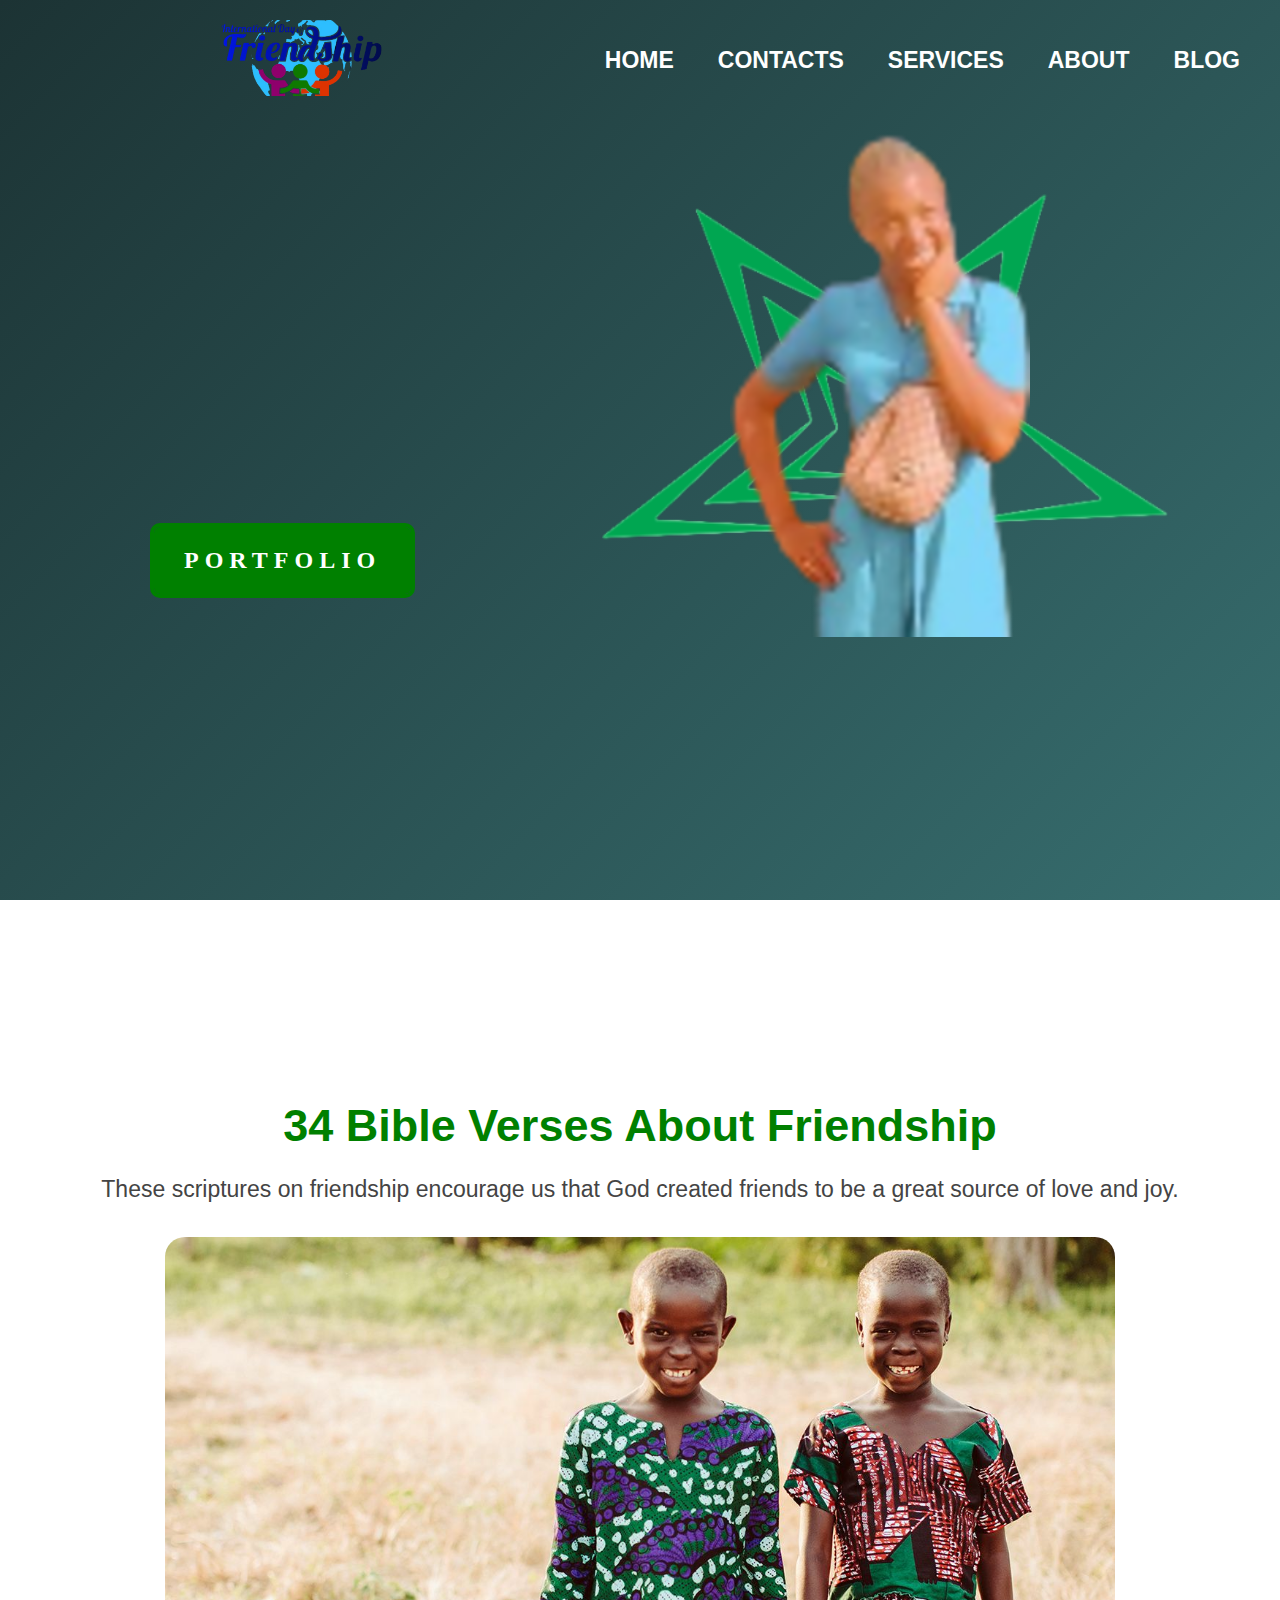
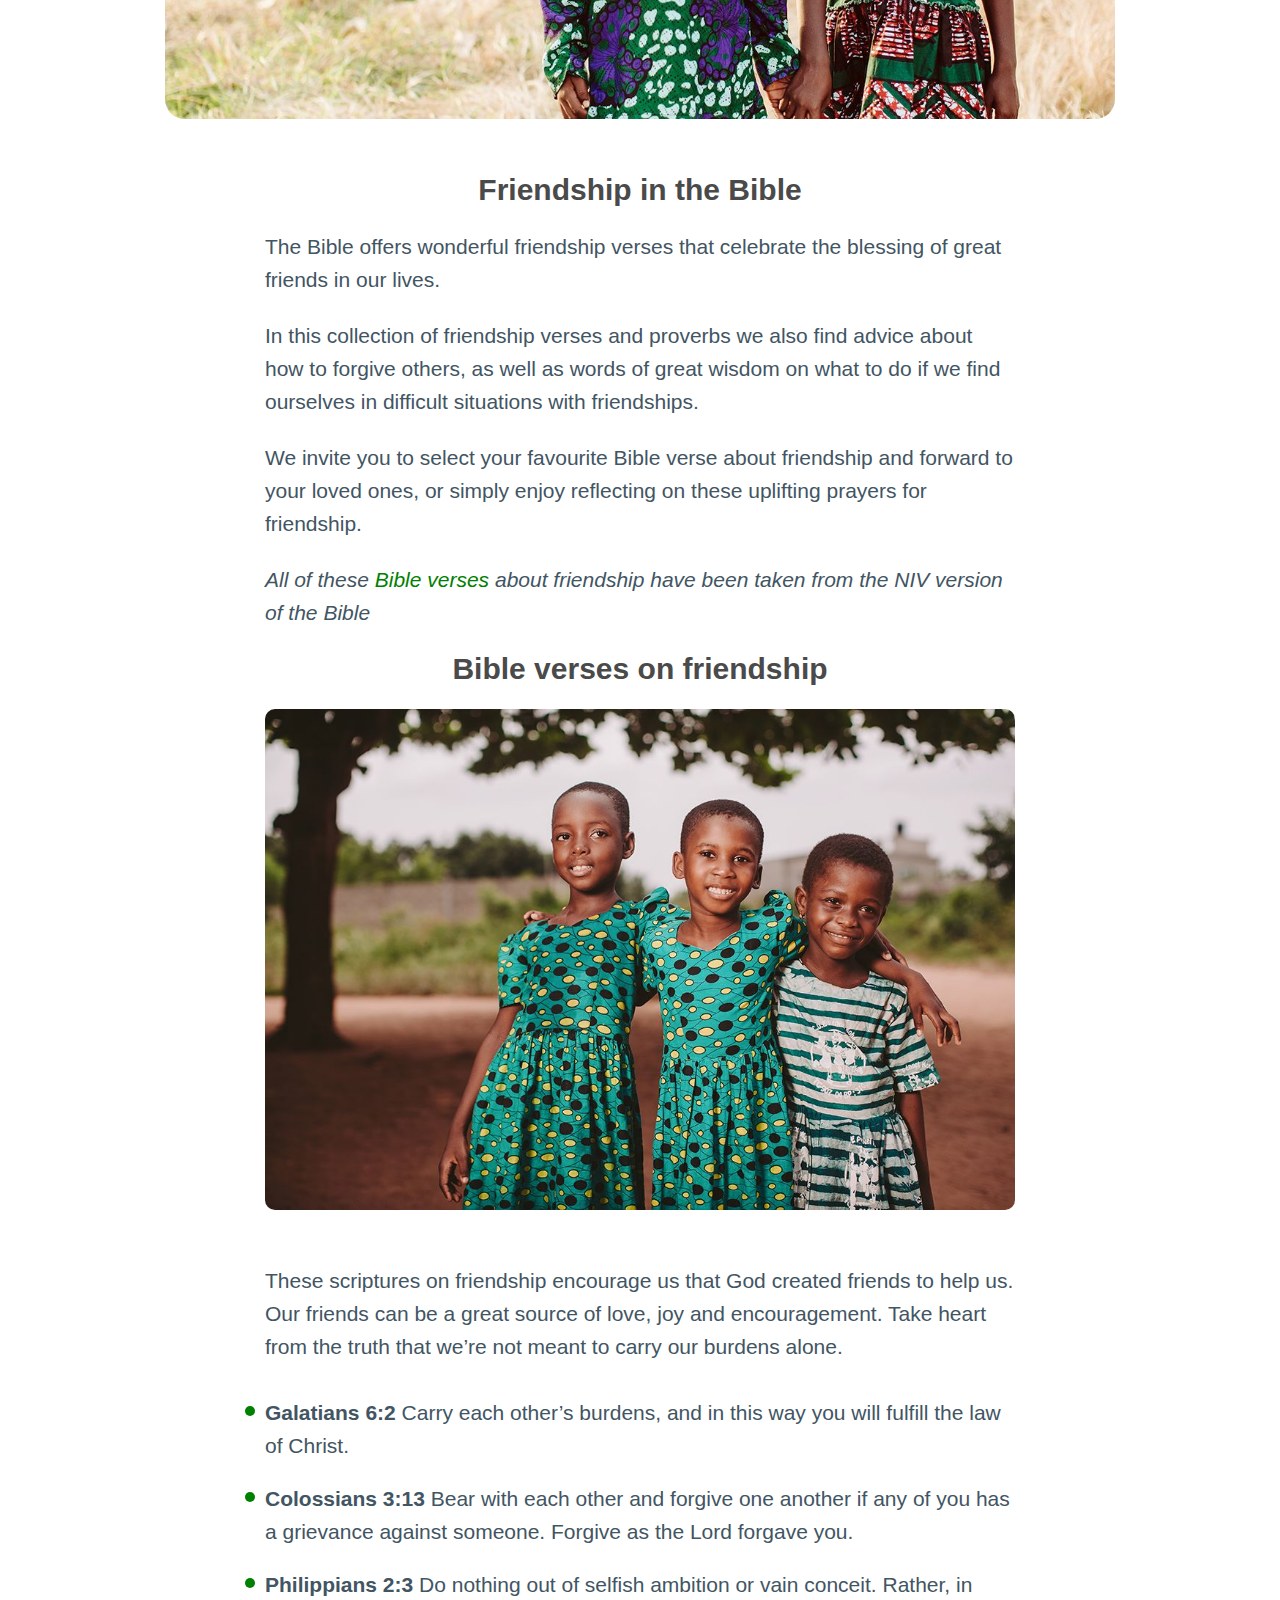
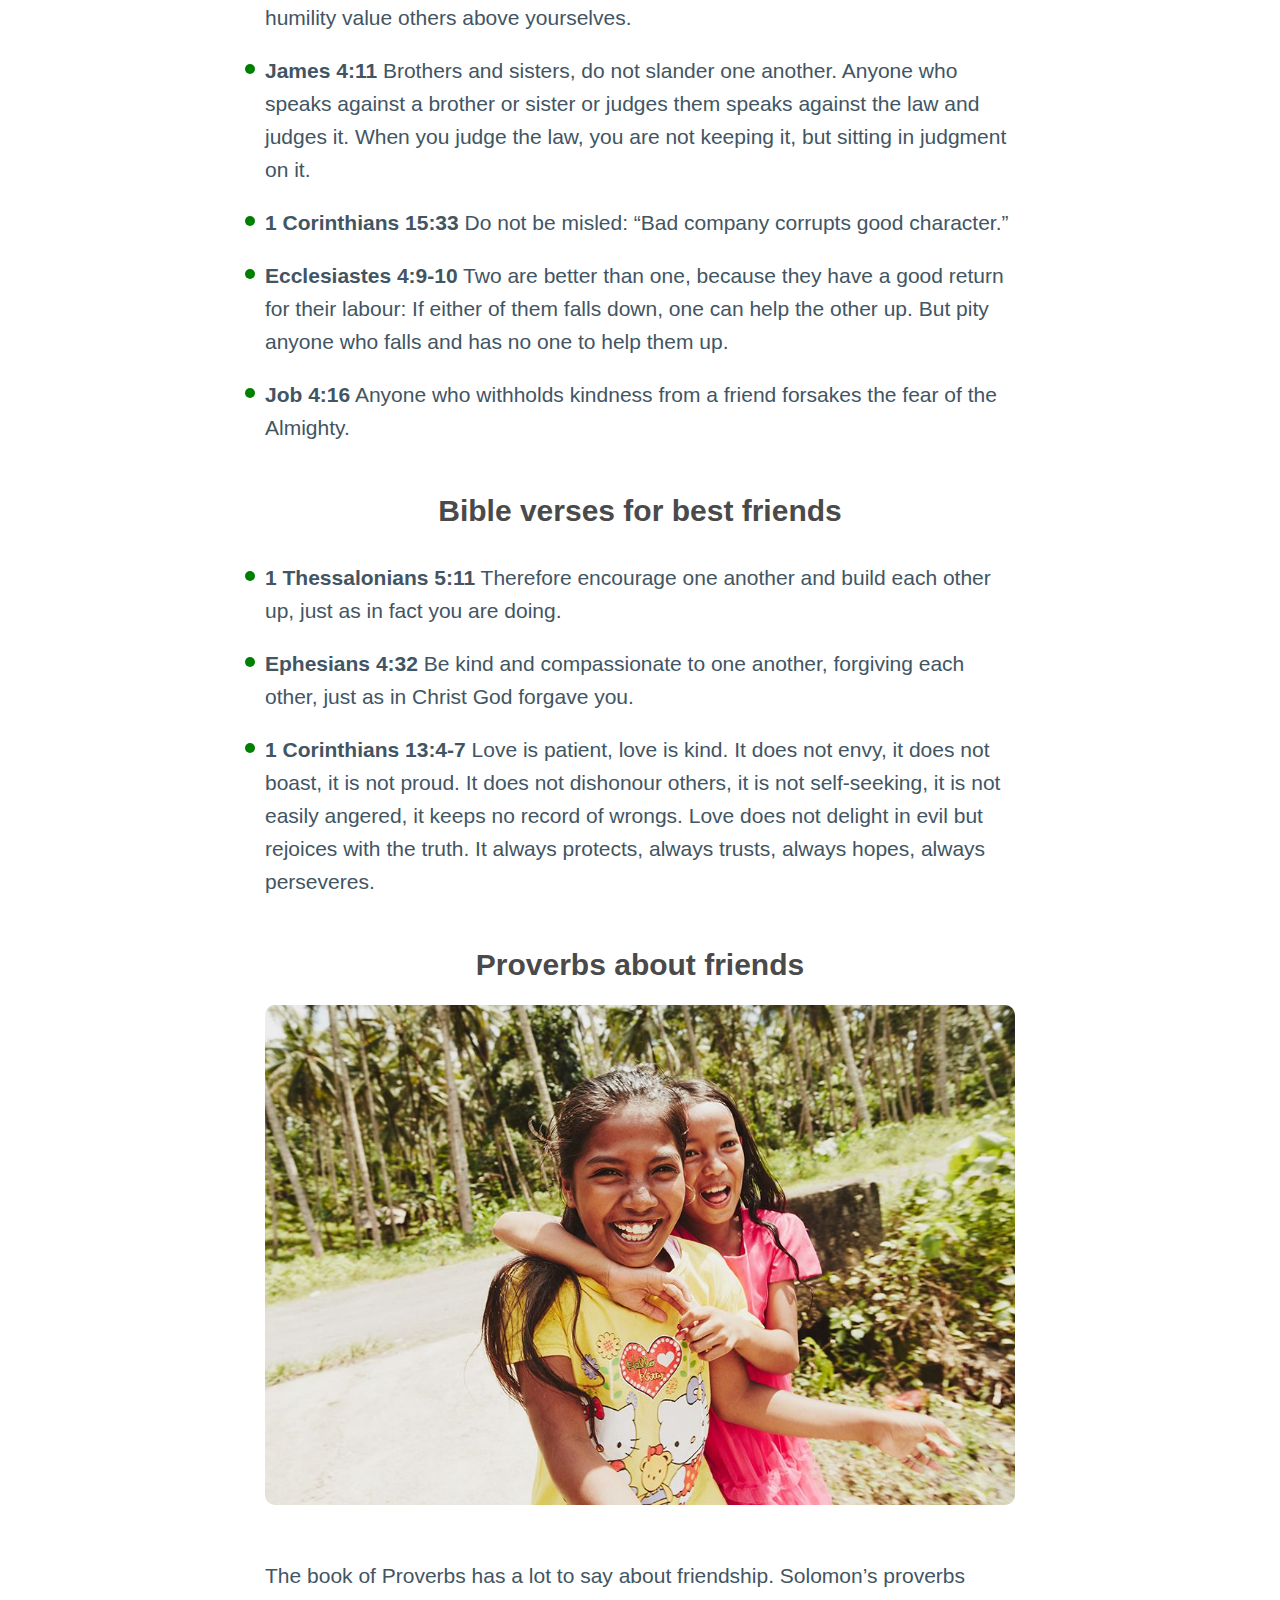
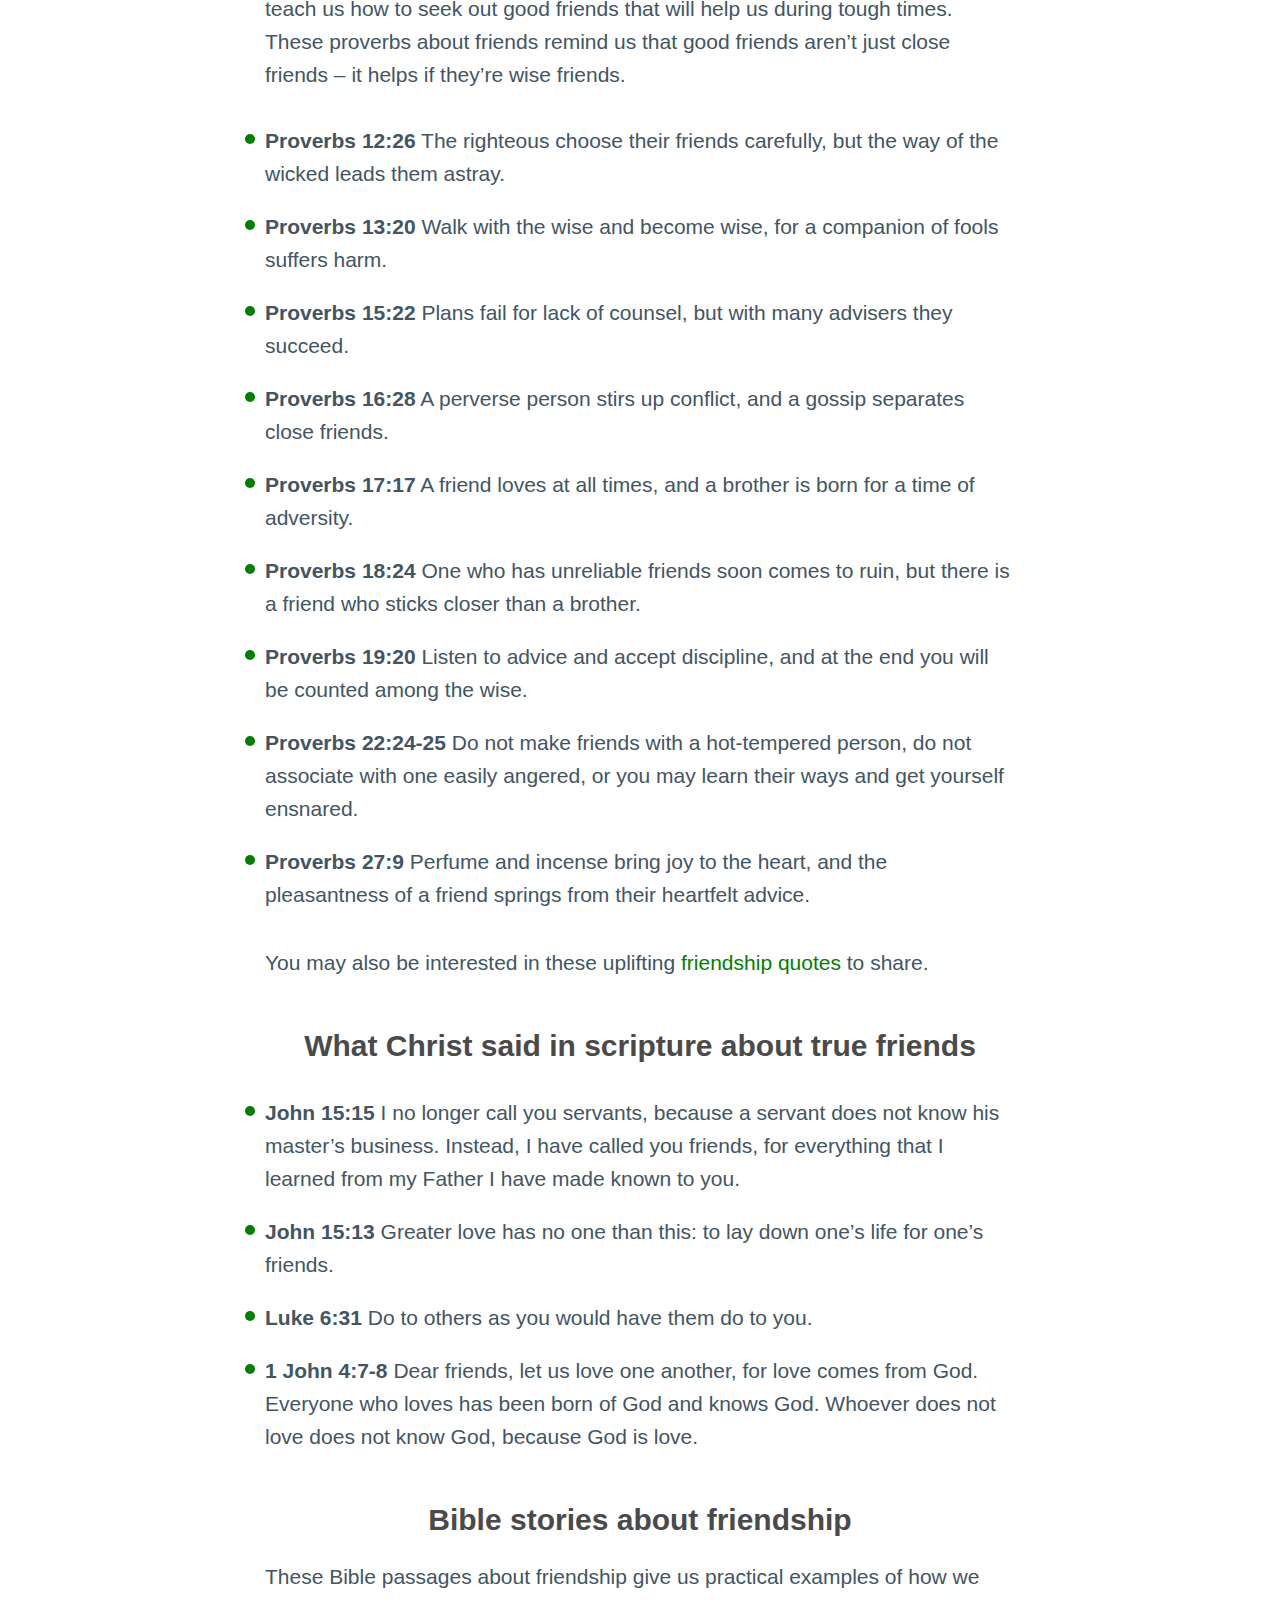
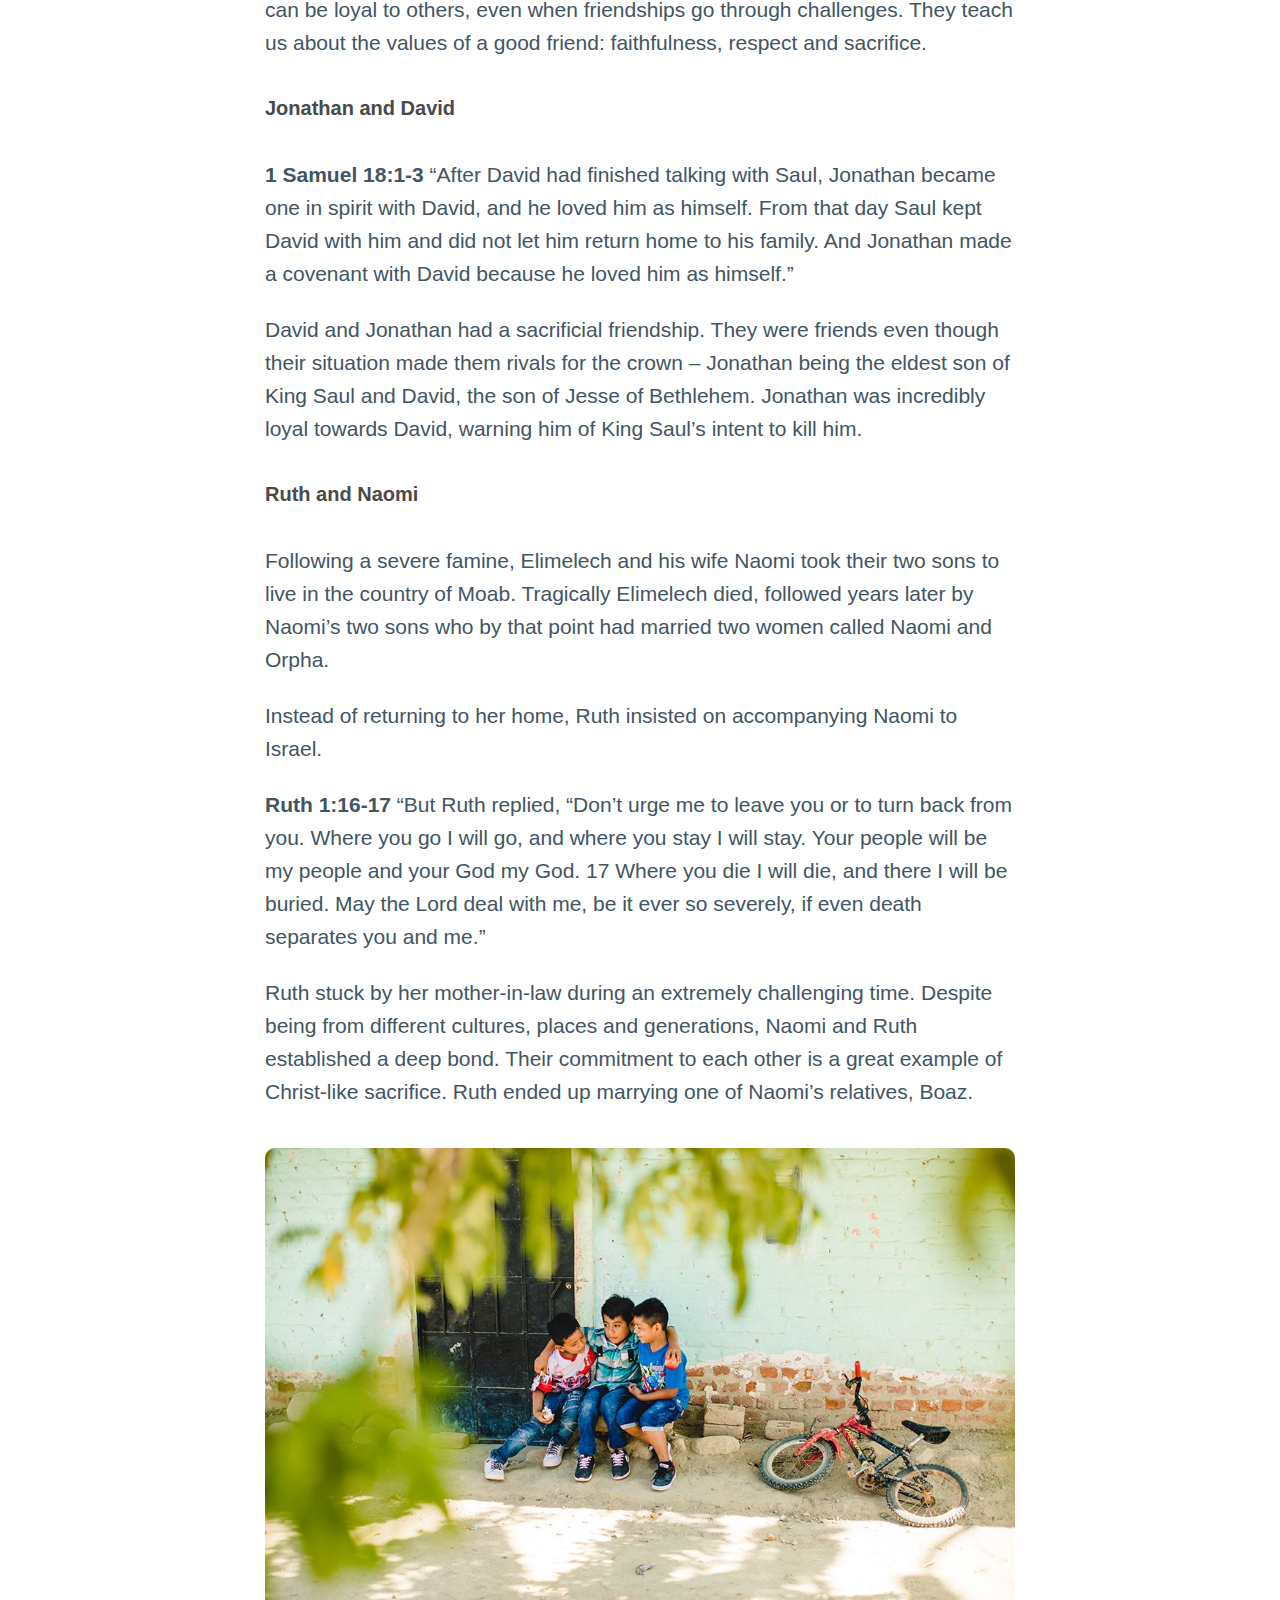
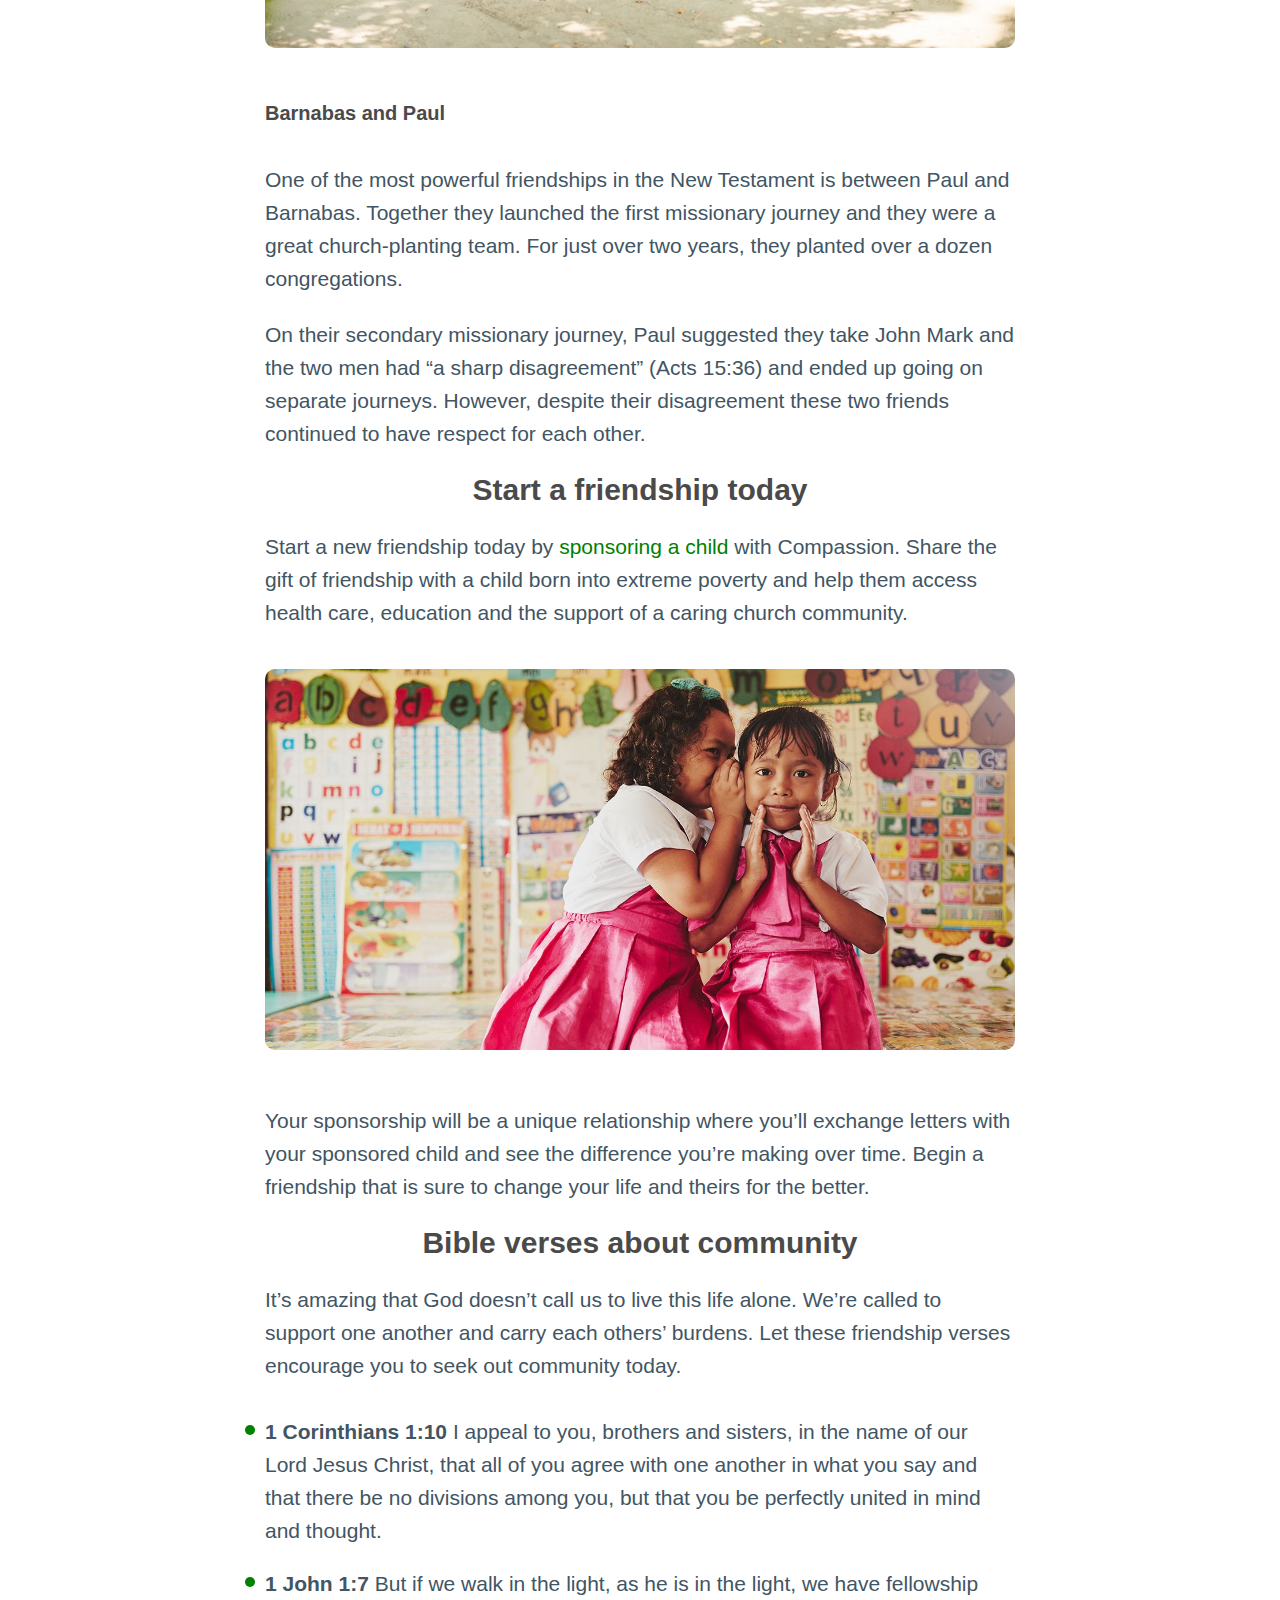
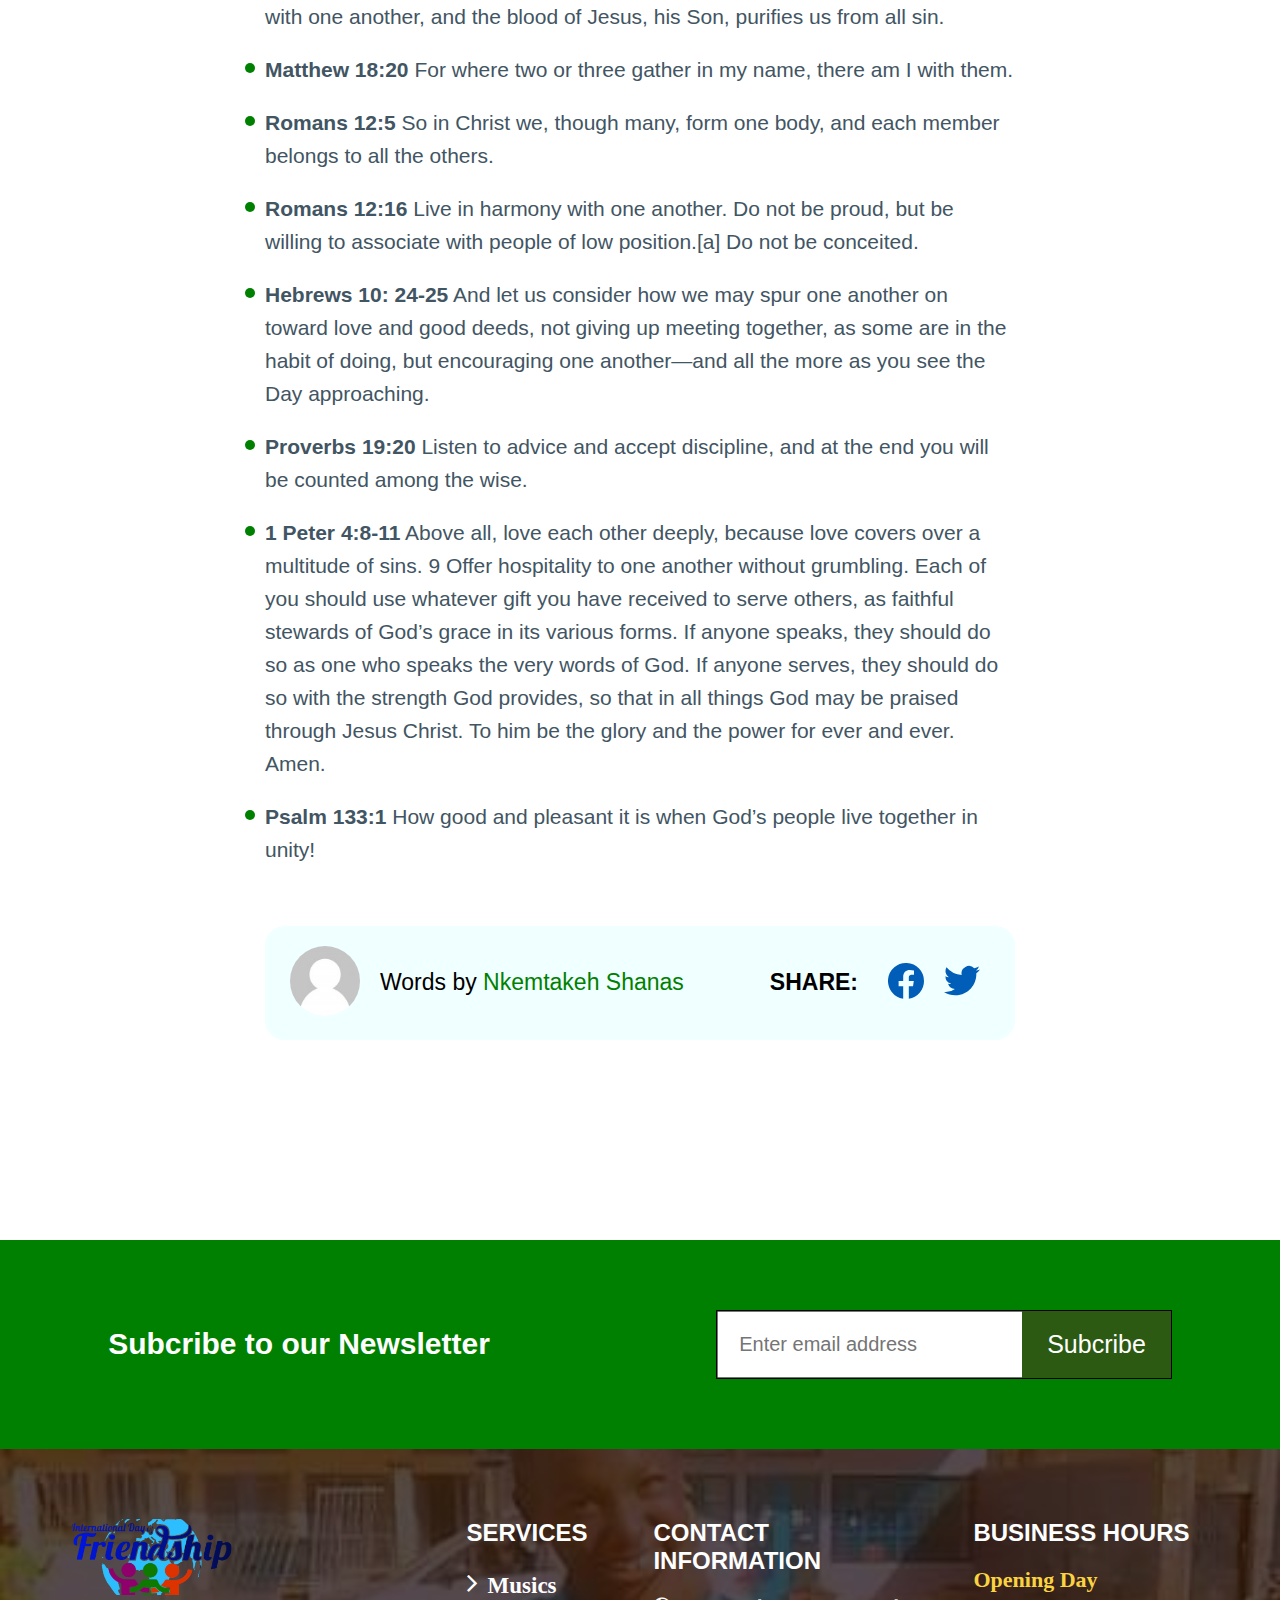
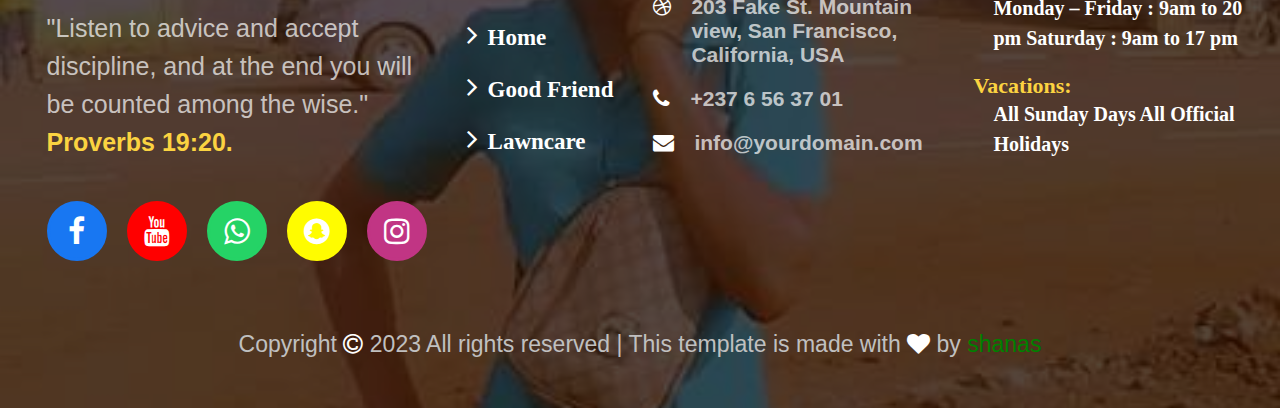
==== commit 00d34132: "music page with responsive and link" ====
--- a/34-bible-verses.html
+++ b/34-bible-verses.html
@@ -694,8 +694,8 @@
                             <div class="service-link">
                                 <ul>
                                     <li><i class="fa fa-angle-right"></i><a href="">musics</a></li>
-                                    <li><i class="fa fa-angle-right"></i><a href="/34-bible-verses.html">bible verses</a></li>
-                                    <li><i class="fa fa-angle-right"></i><a href="">lawncare</a></li>
+                                    <li><i class="fa fa-angle-right"></i><a href="/index.html">home</a></li>
+                                    <li><i class="fa fa-angle-right"></i><a href="/be-a-friend-even-busy.html">good friend</a></li>
                                     <li><i class="fa fa-angle-right"></i><a href="">lawncare</a></li>
                                 </ul>
                             </div>
--- a/styles/34-bible-verses.css
+++ b/styles/34-bible-verses.css
@@ -68,7 +68,7 @@
 .verse-image {
     margin-top: 30px;
     text-align: center;
-    padding: 0 20px;
+    /* padding: 0 20px; */
 }
 .verse-image img {
     width: 950px;
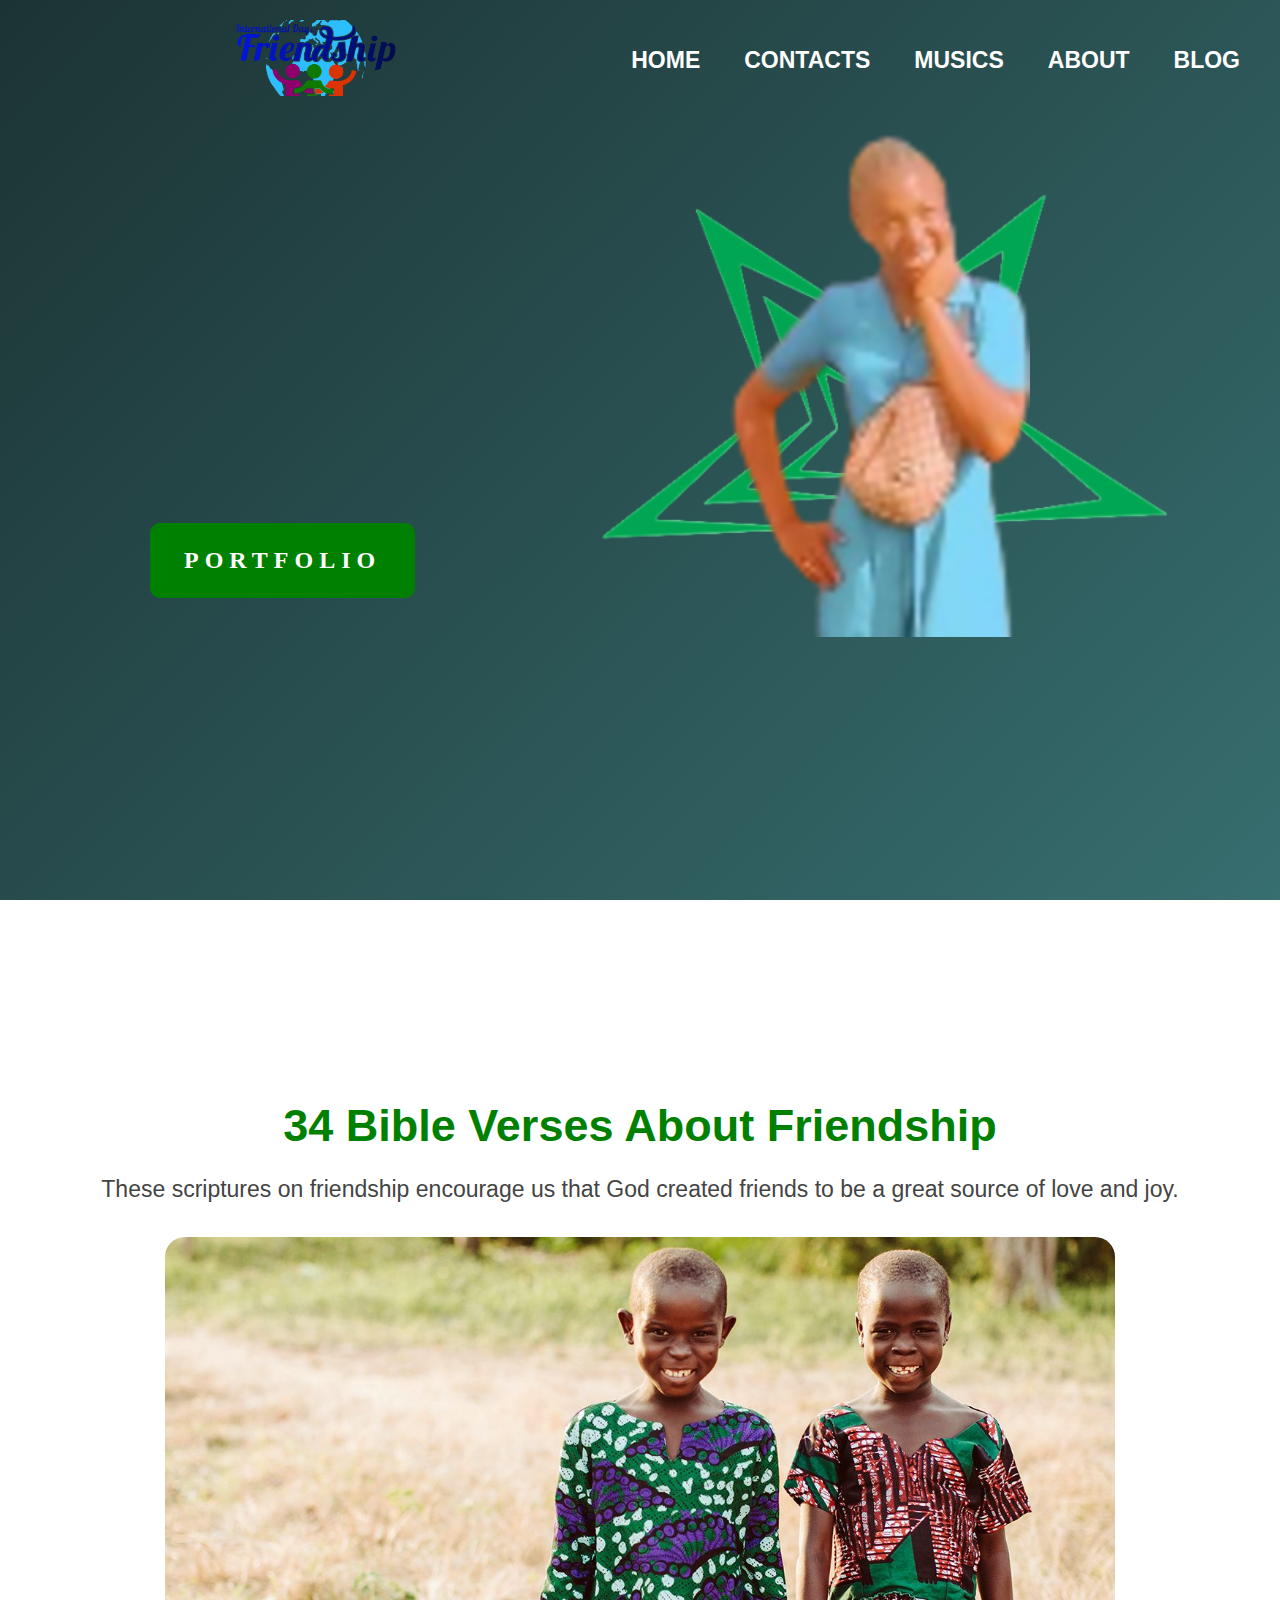
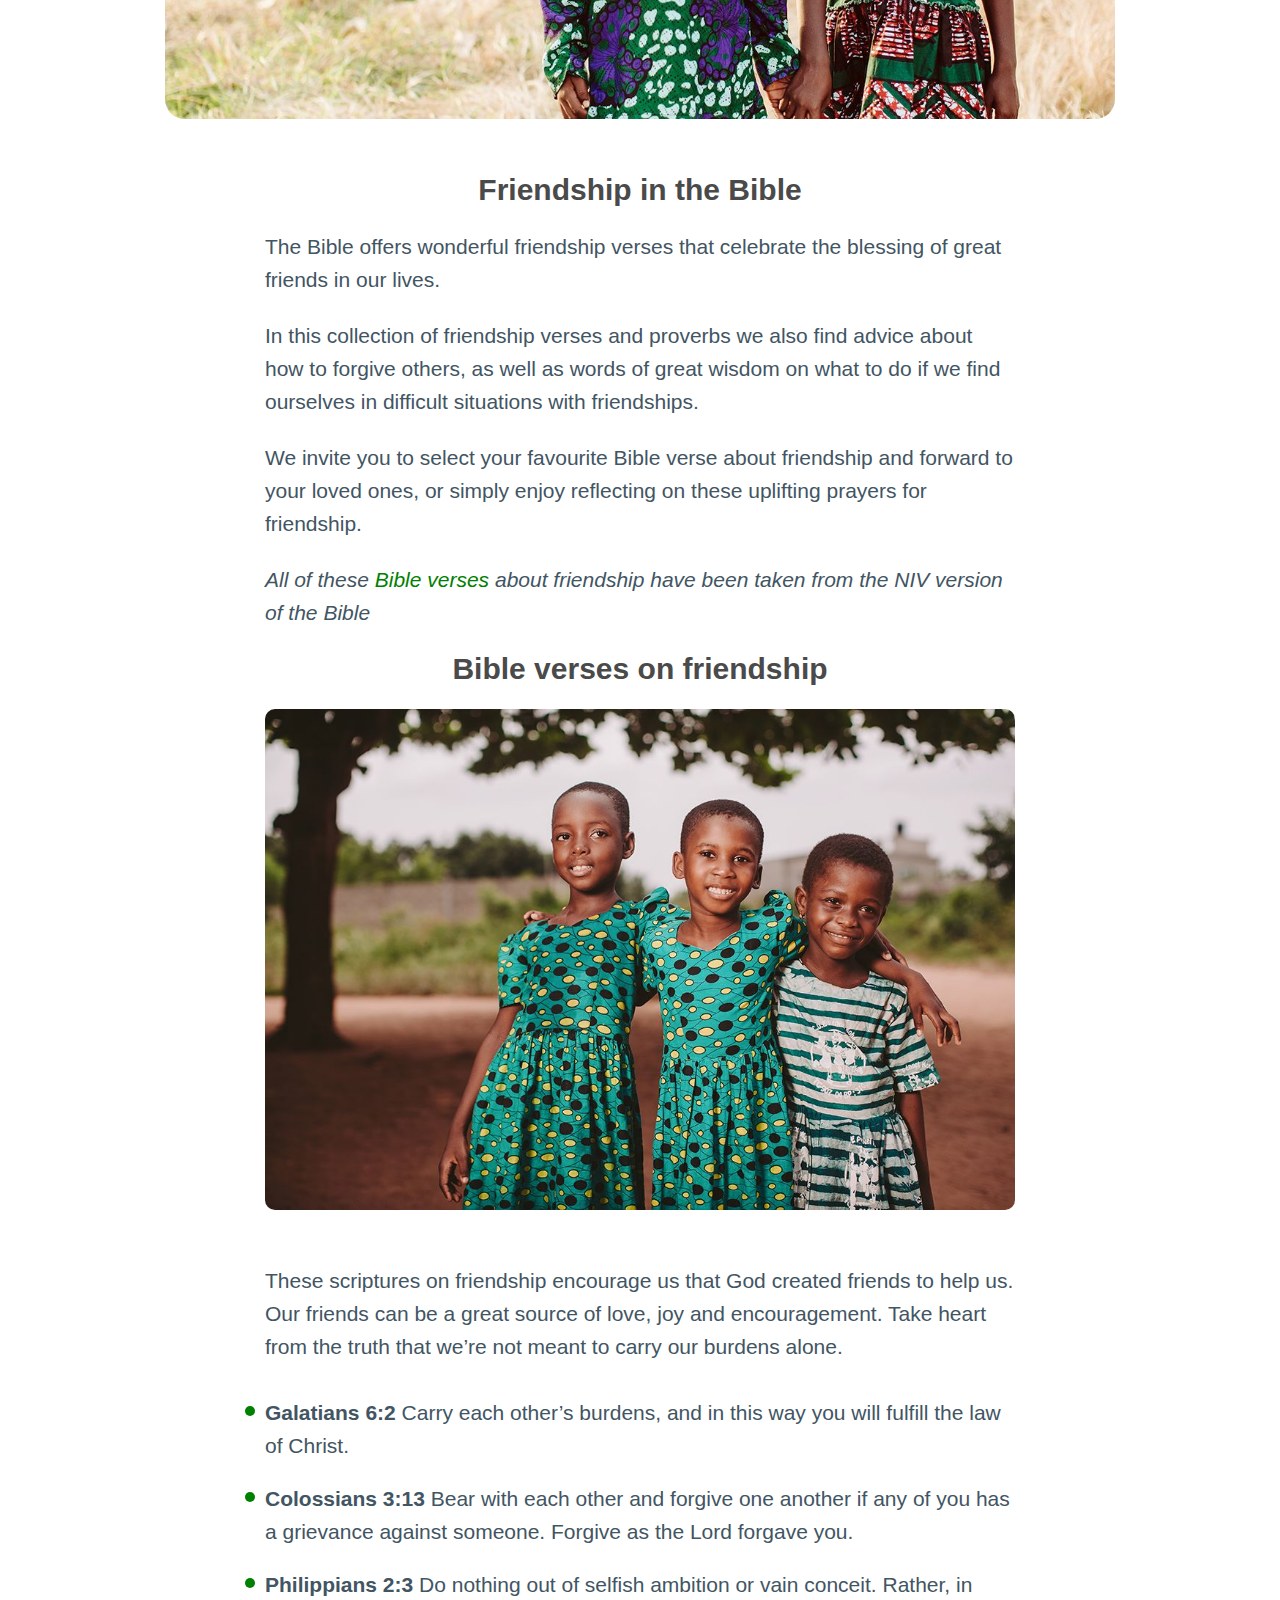
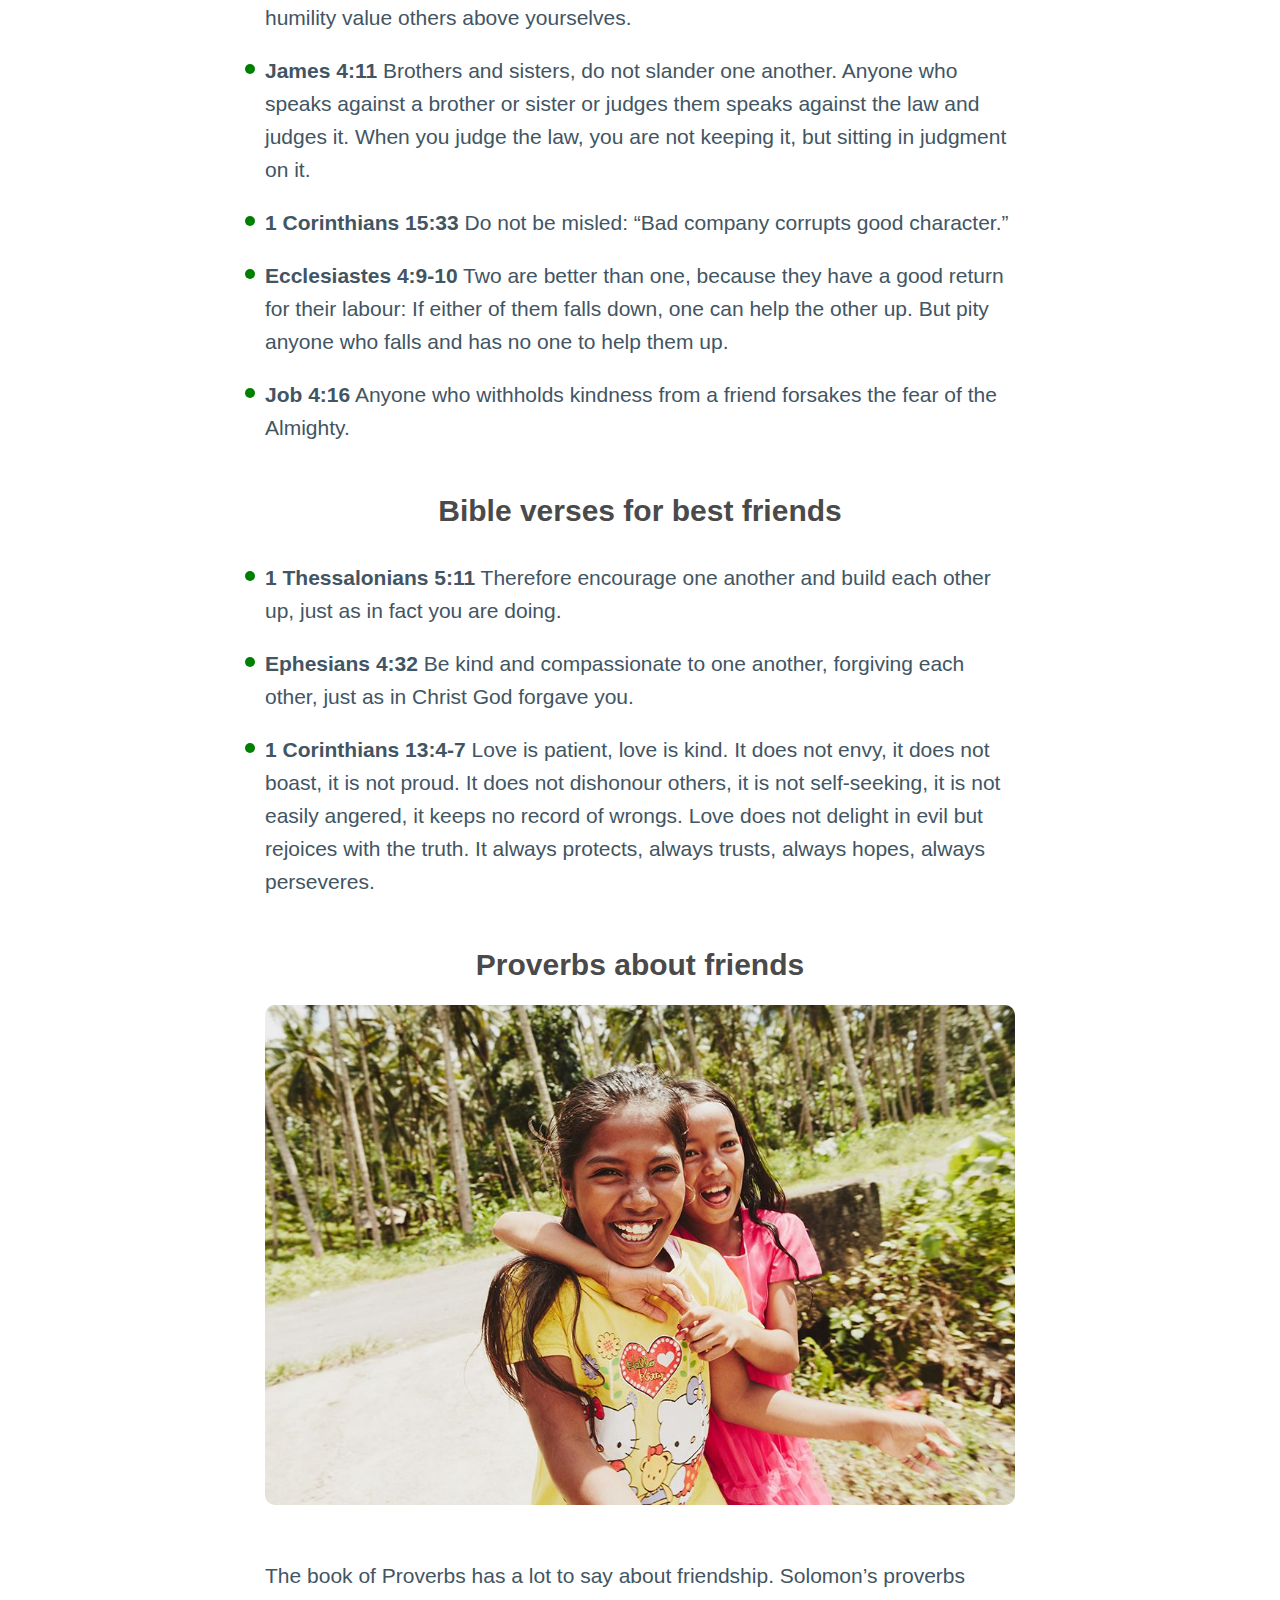
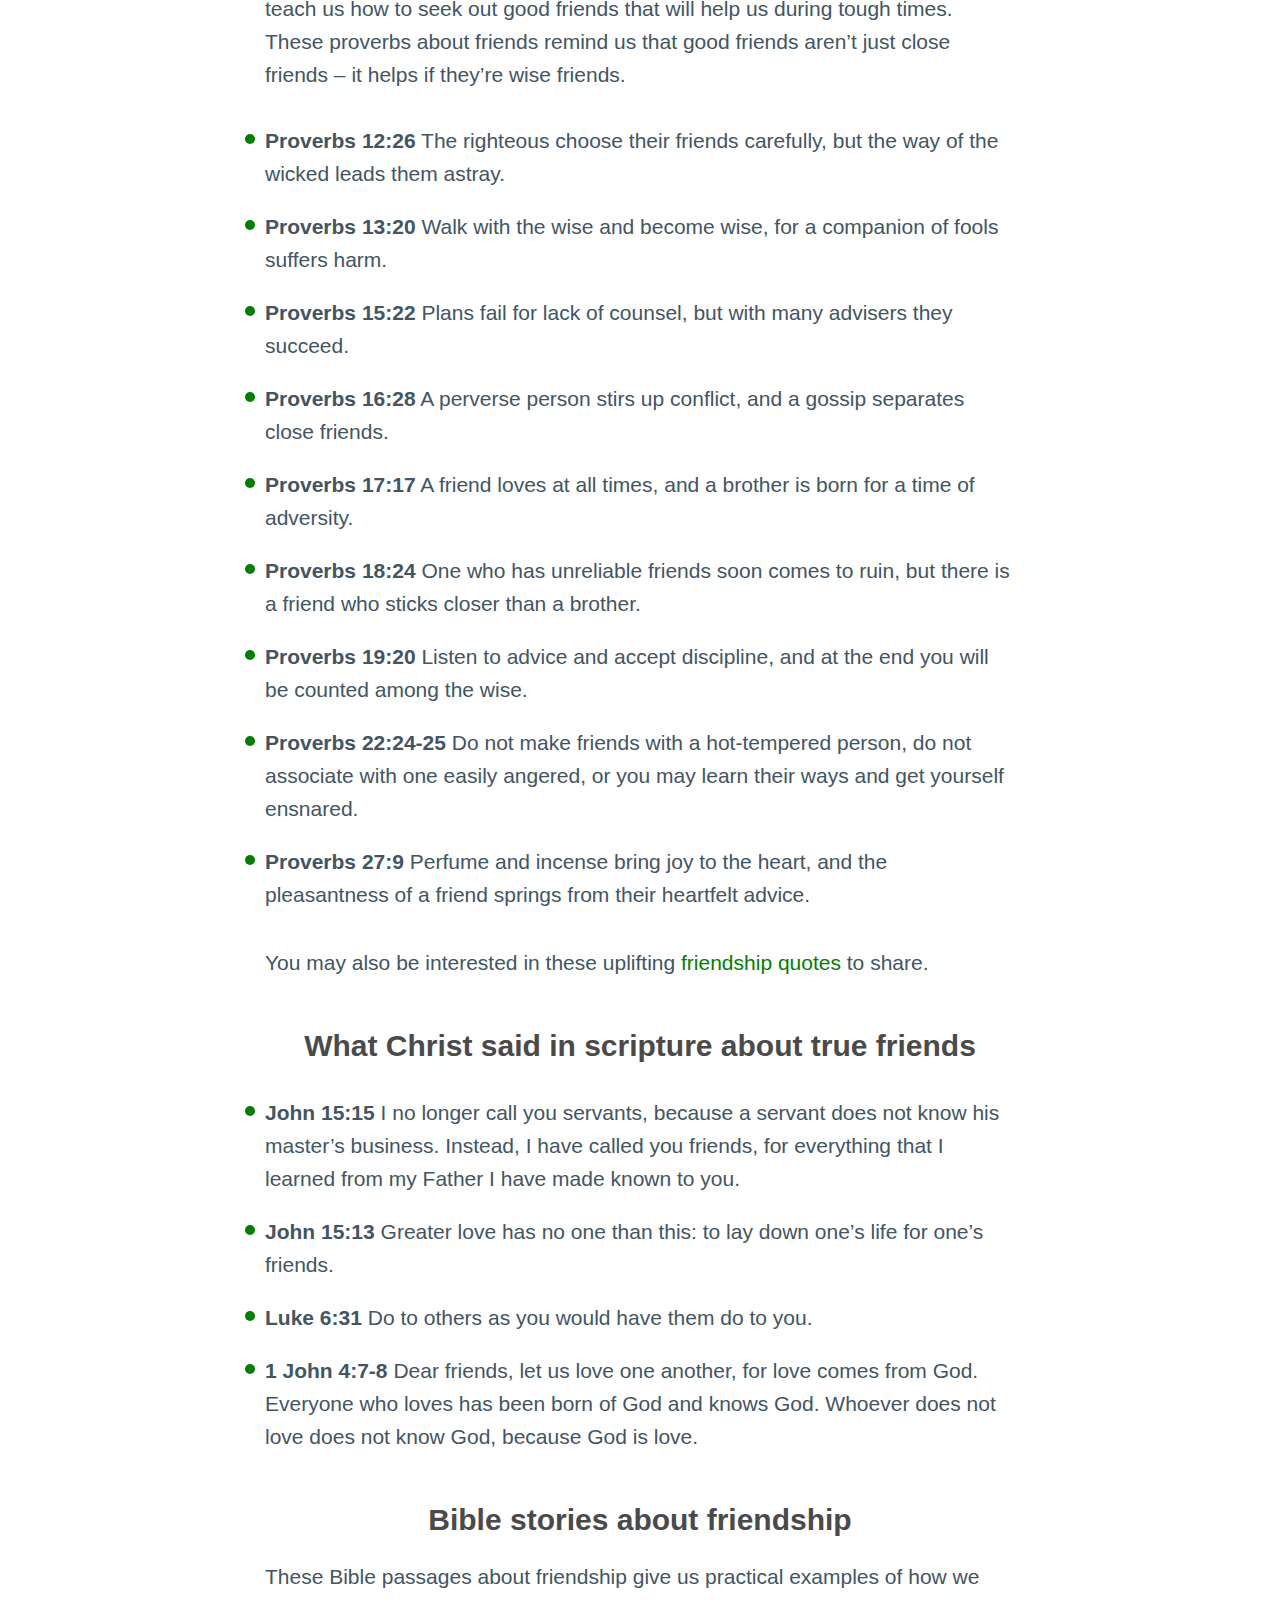
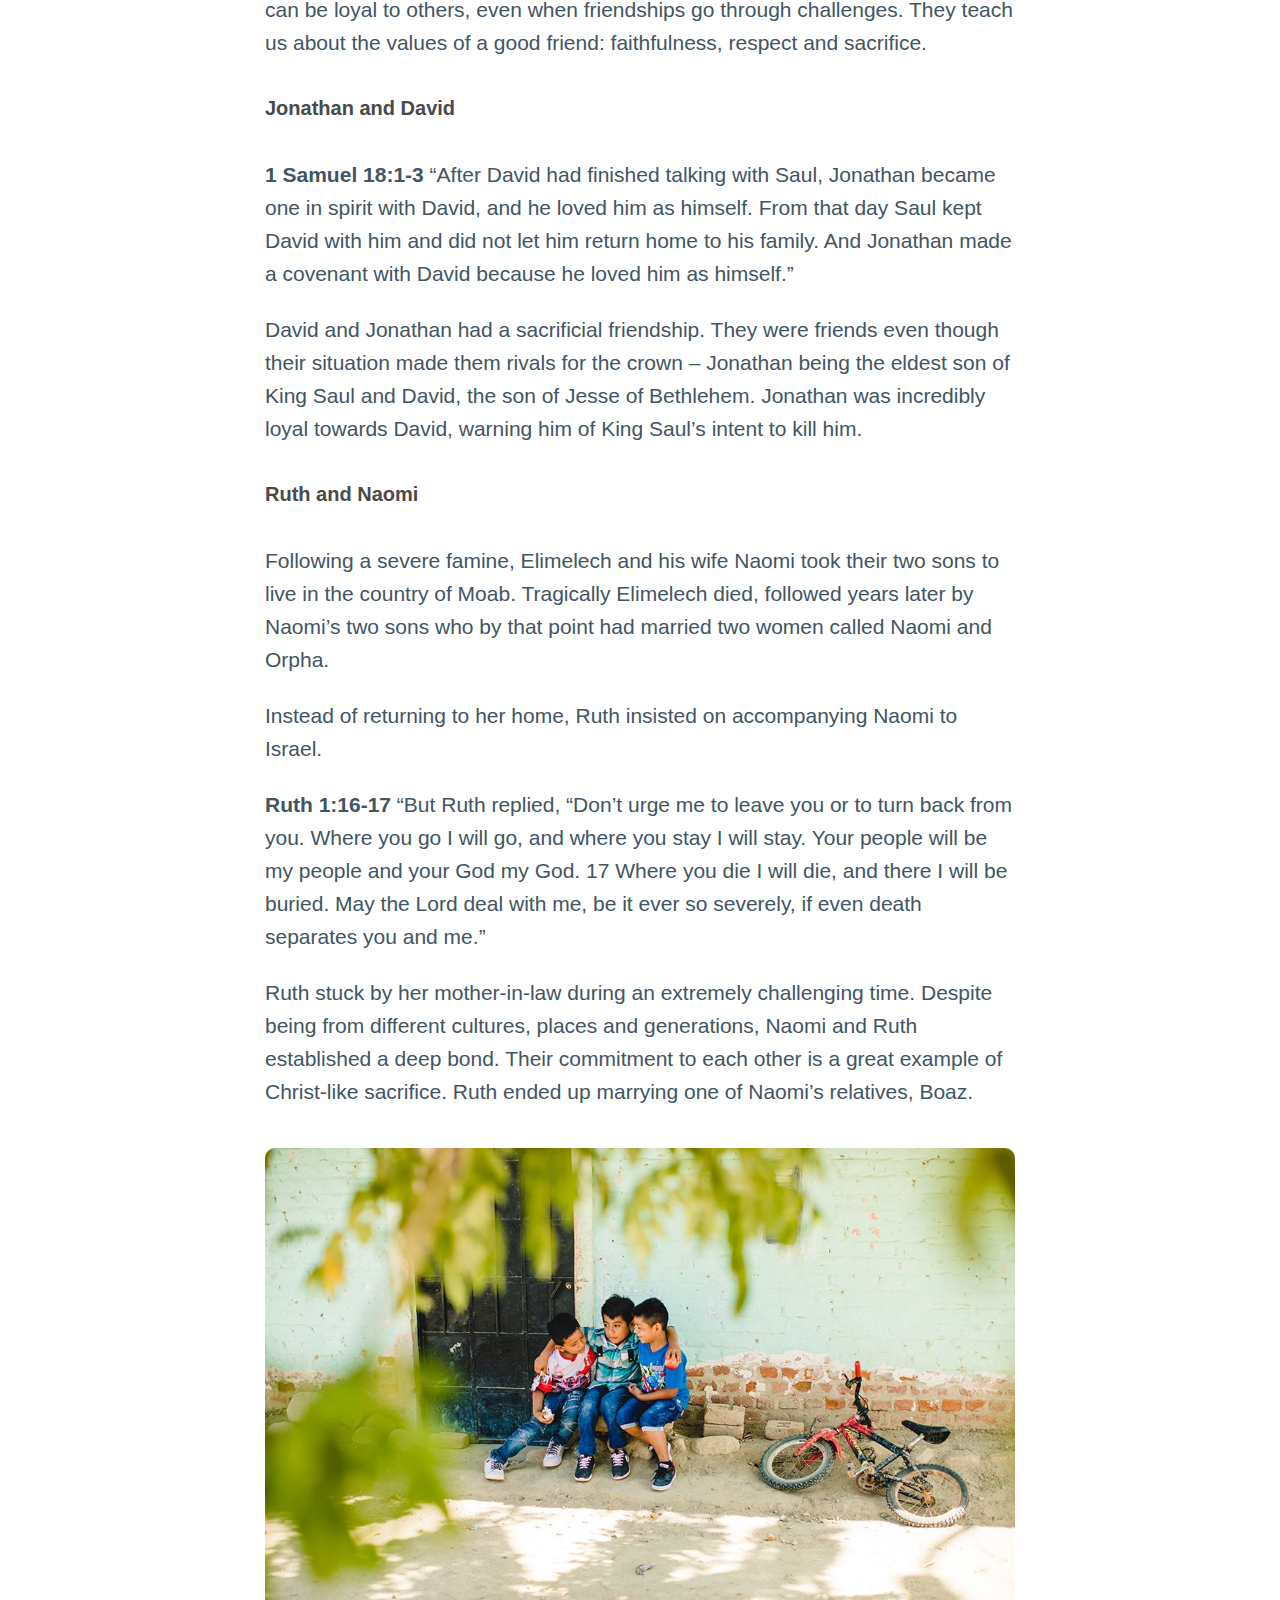
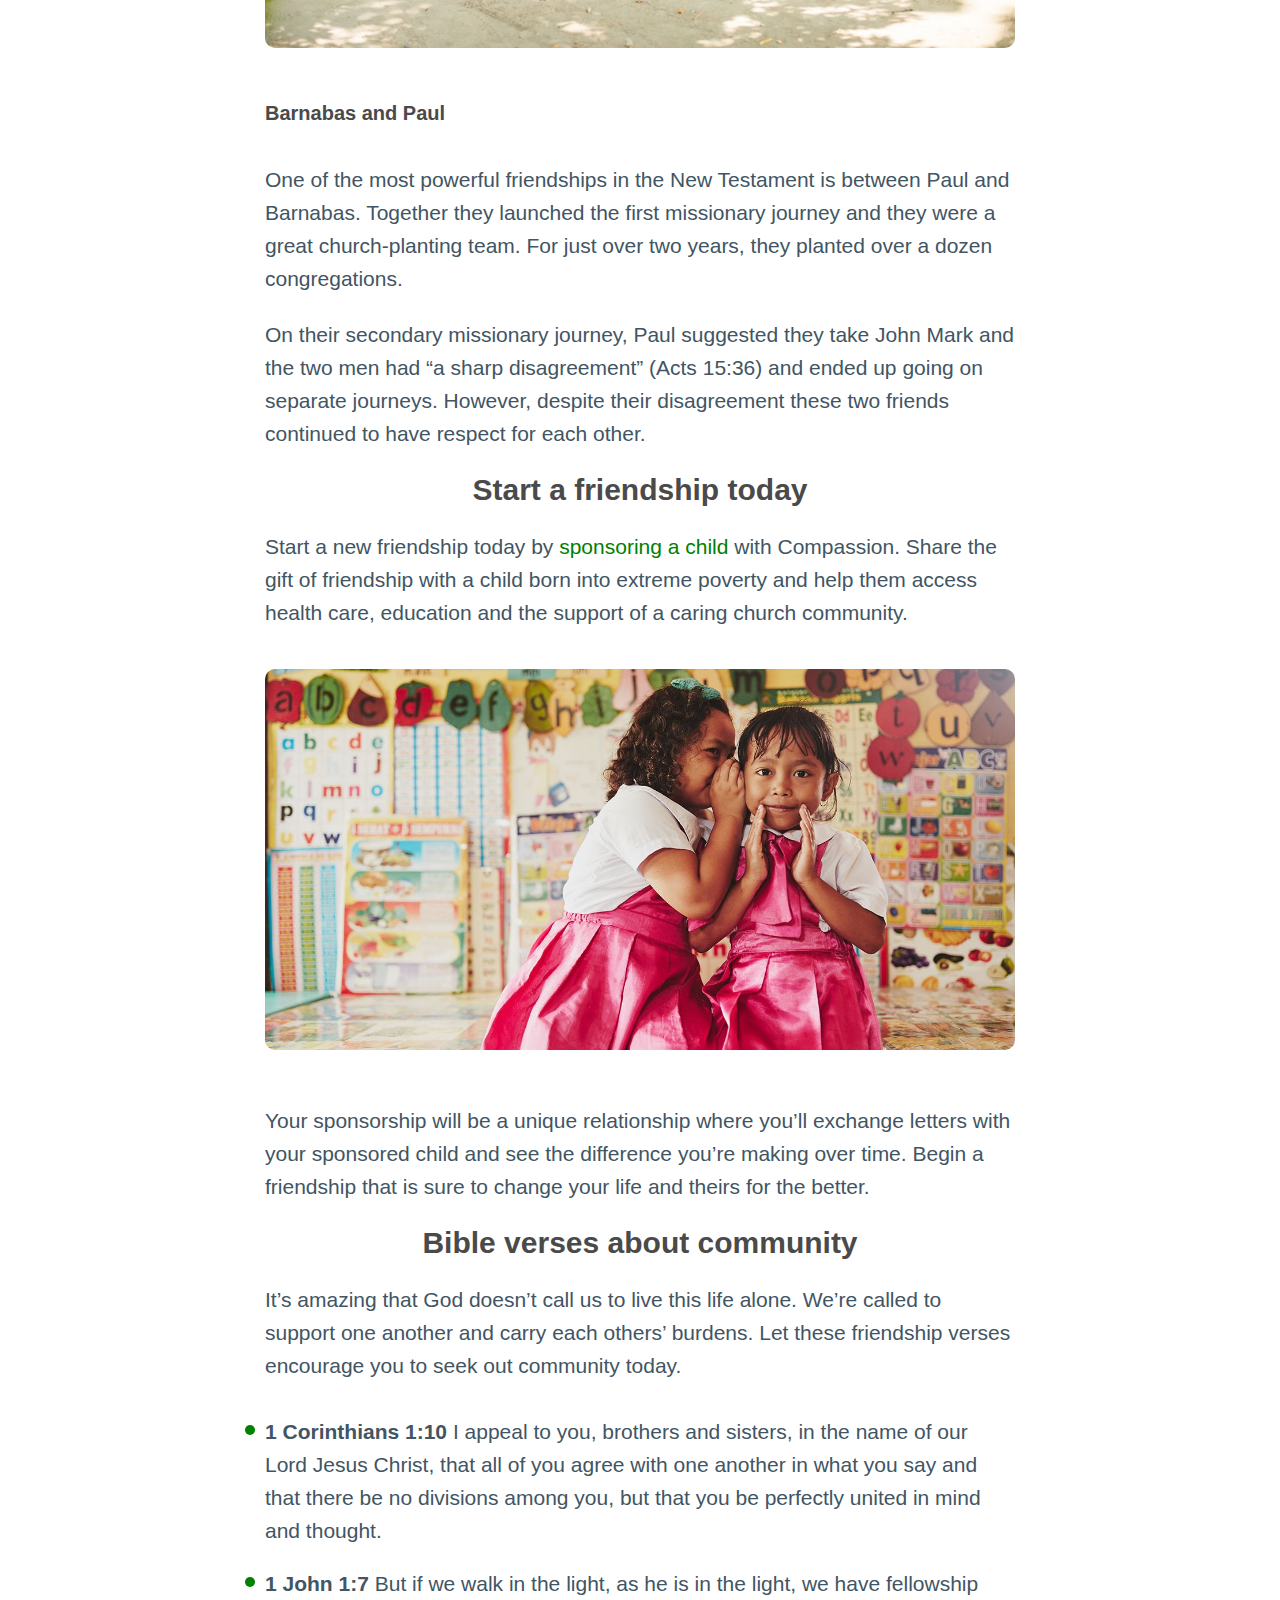
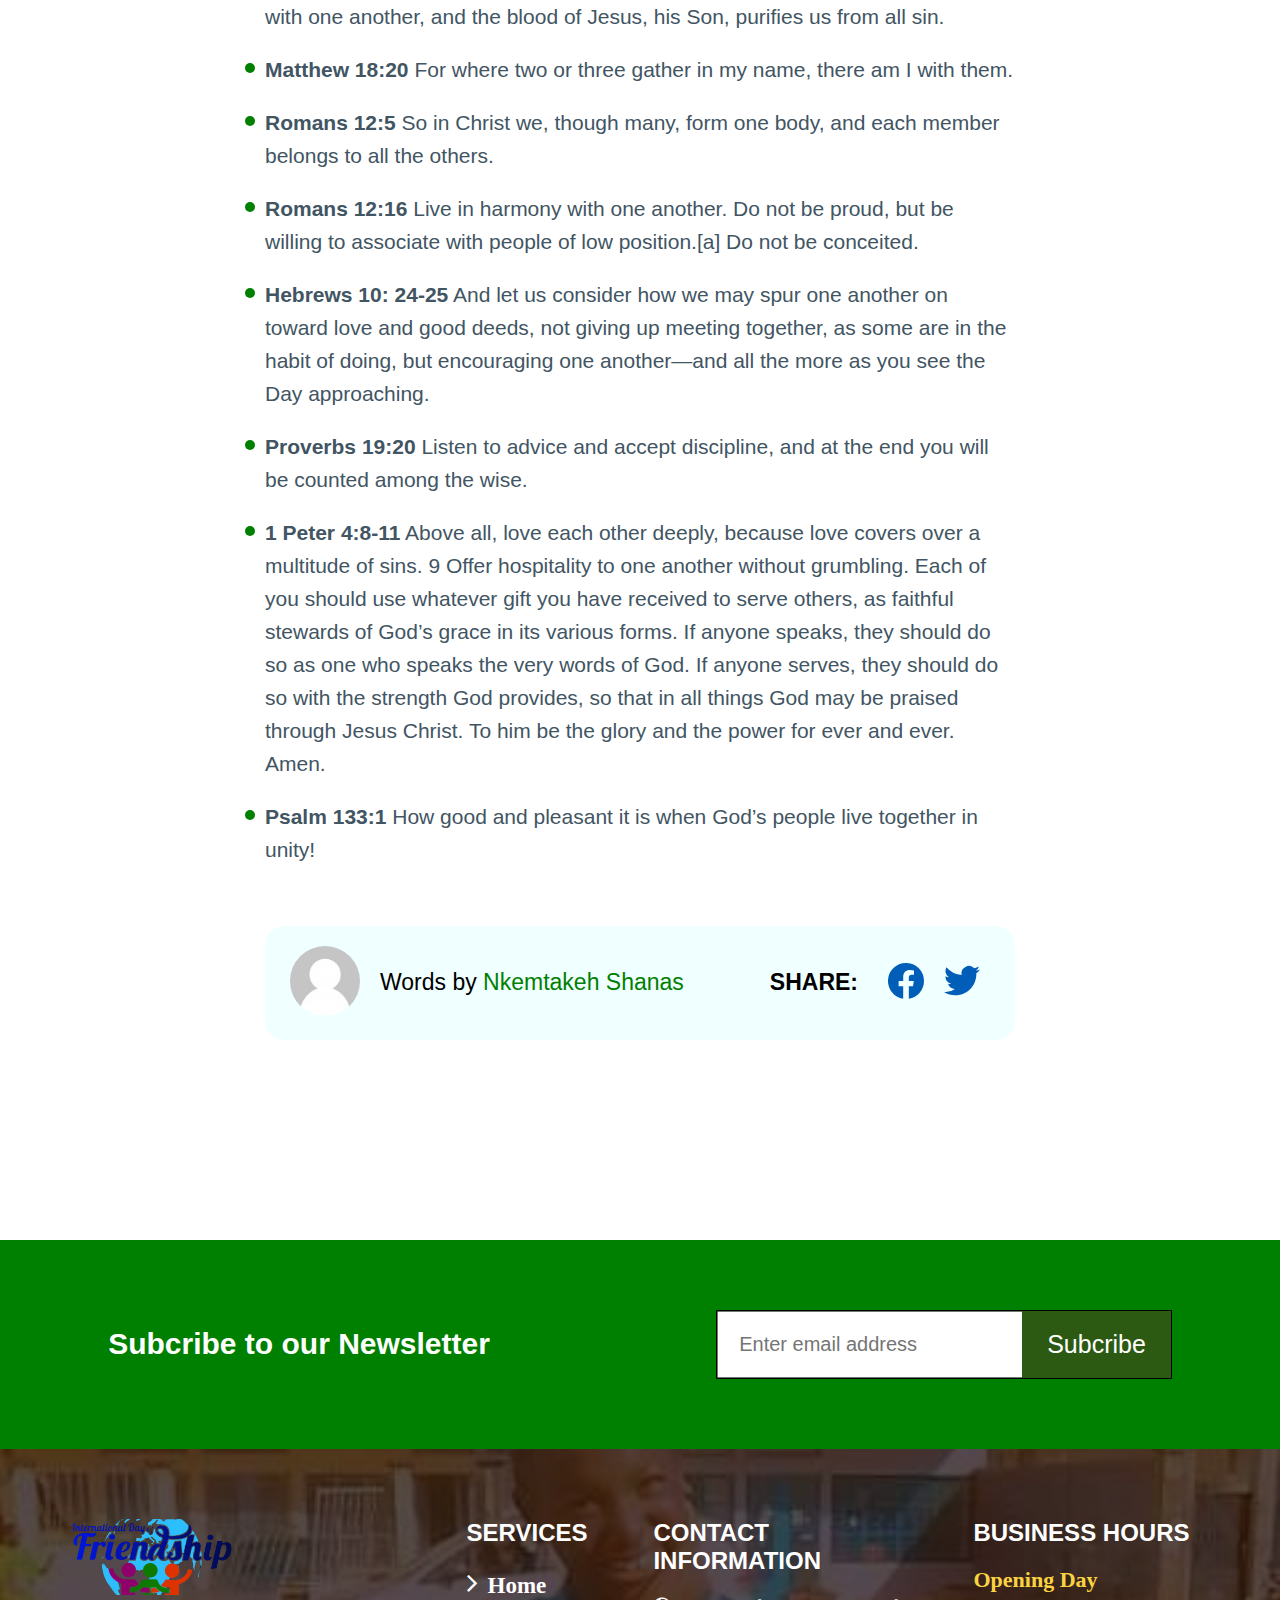
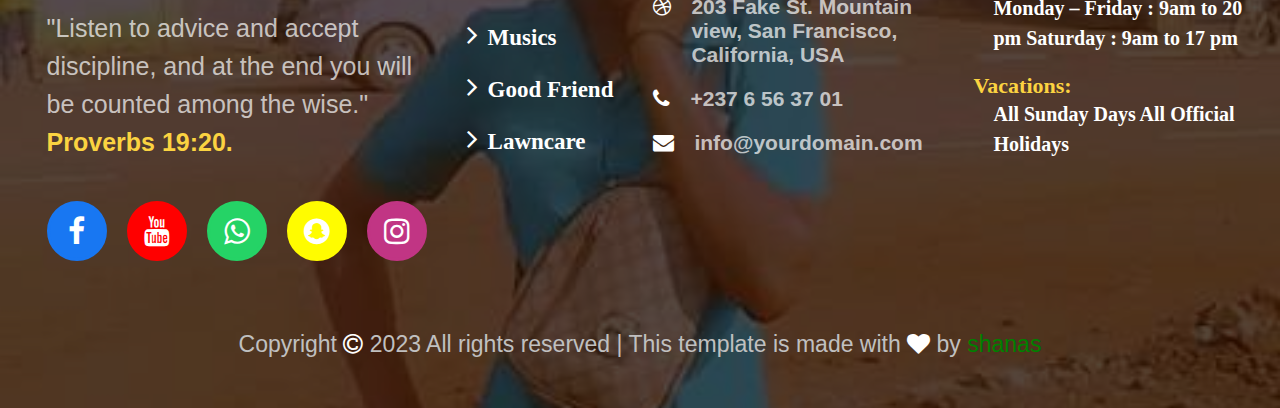
==== commit a797e3d0: "modification of background image and color on various pages" ====
--- a/34-bible-verses.html
+++ b/34-bible-verses.html
@@ -34,7 +34,7 @@
                         <ul>
                             <li><a data-text="home" href="/index.html">home</a></li>
                             <li><a data-text="contacts" href="">contacts</a></li>
-                            <li><a data-text="services" href="">services</a></li>
+                            <li><a data-text="services" href="/music-page.html">musics</a></li>
                             <li><a data-text="about" href="">about</a></li>
                             <li><a data-text="blog" href="">blog</a></li>
                         </ul>
@@ -693,8 +693,8 @@
                             </div>
                             <div class="service-link">
                                 <ul>
-                                    <li><i class="fa fa-angle-right"></i><a href="">musics</a></li>
                                     <li><i class="fa fa-angle-right"></i><a href="/index.html">home</a></li>
+                                    <li><i class="fa fa-angle-right"></i><a href="/music-page.html">musics</a></li>
                                     <li><i class="fa fa-angle-right"></i><a href="/be-a-friend-even-busy.html">good friend</a></li>
                                     <li><i class="fa fa-angle-right"></i><a href="">lawncare</a></li>
                                 </ul>
--- a/styles/main_styles.css
+++ b/styles/main_styles.css
@@ -56,6 +56,8 @@
     justify-content: space-between;
     align-items: center;
     padding: 20px 20px 0 10px;
+    z-index: 10;
+    position: relative;
 }
 .nav-bar .logo {
     width: 200px;
@@ -759,7 +761,7 @@
 }
 .our-team-image img {
     width: 100%;
-    height: 400px;
+    height: 300px;
 }
 .team-info {
     display: flex;
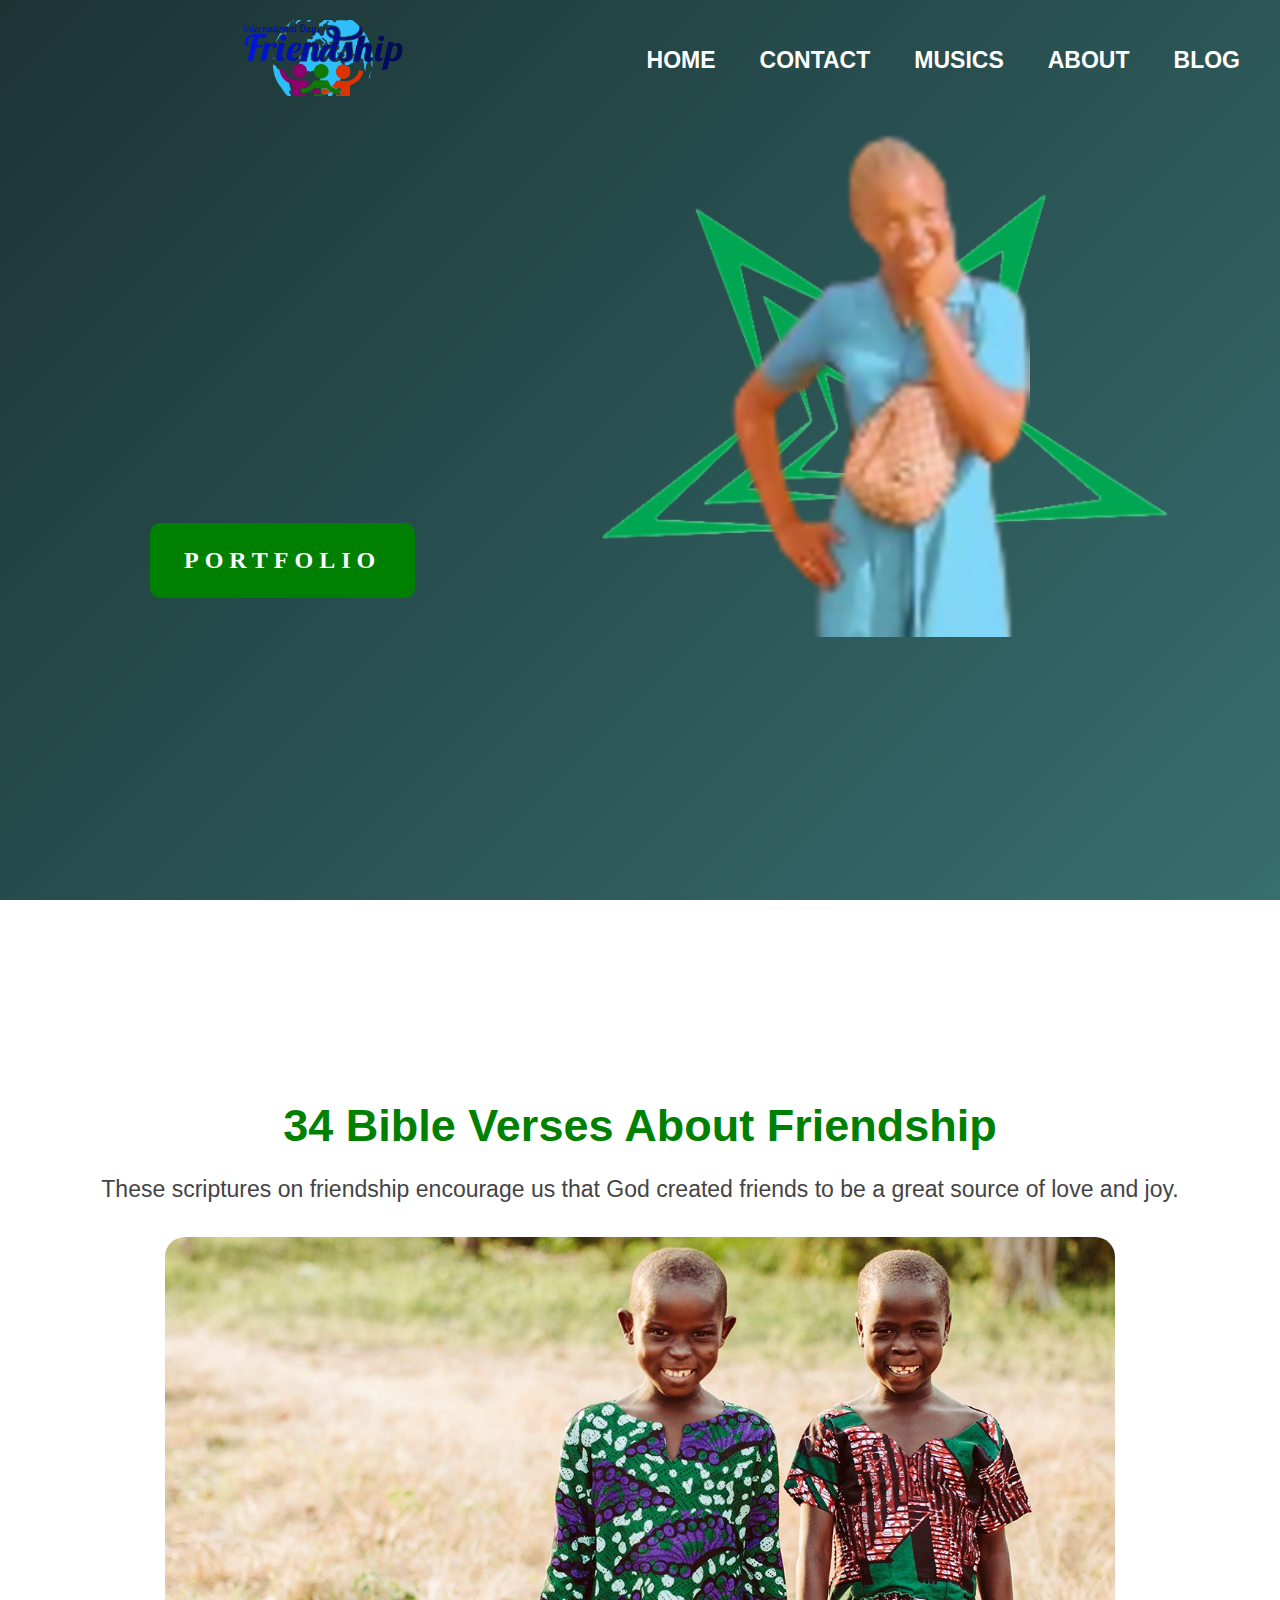
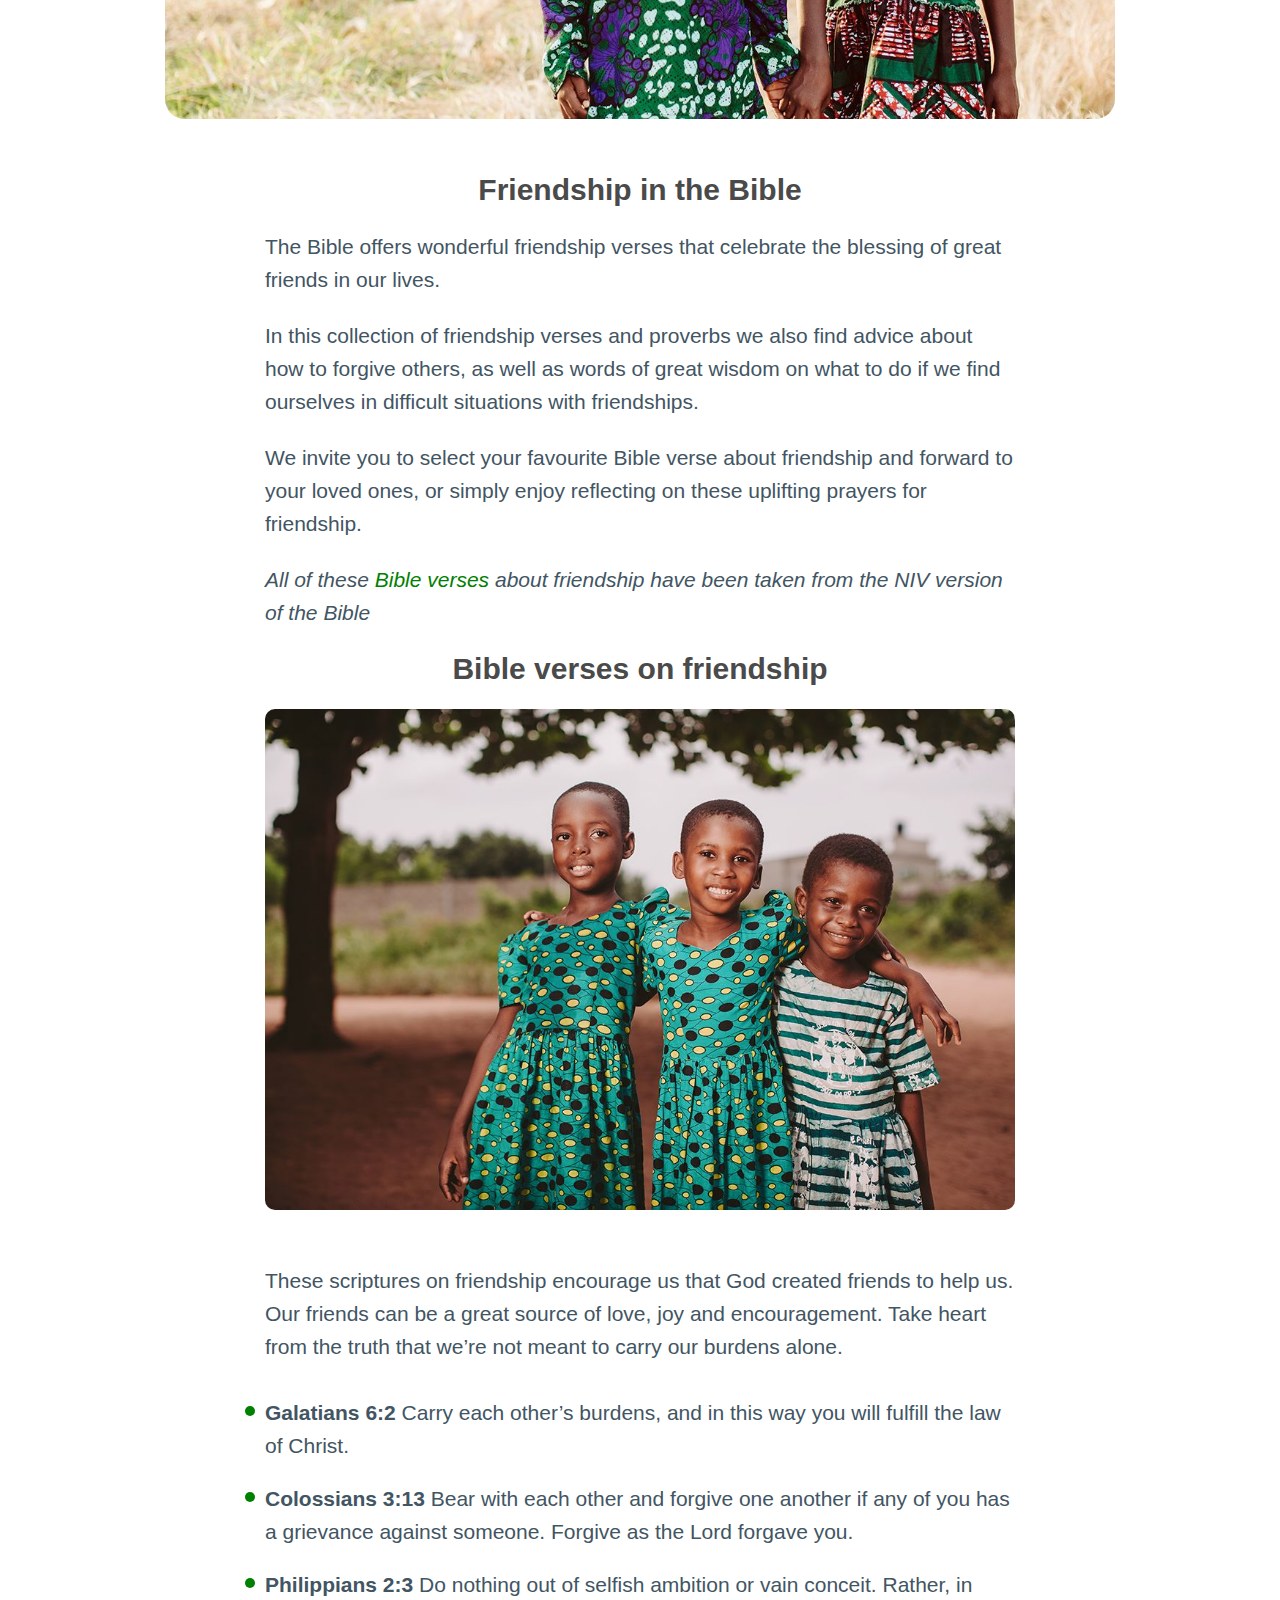
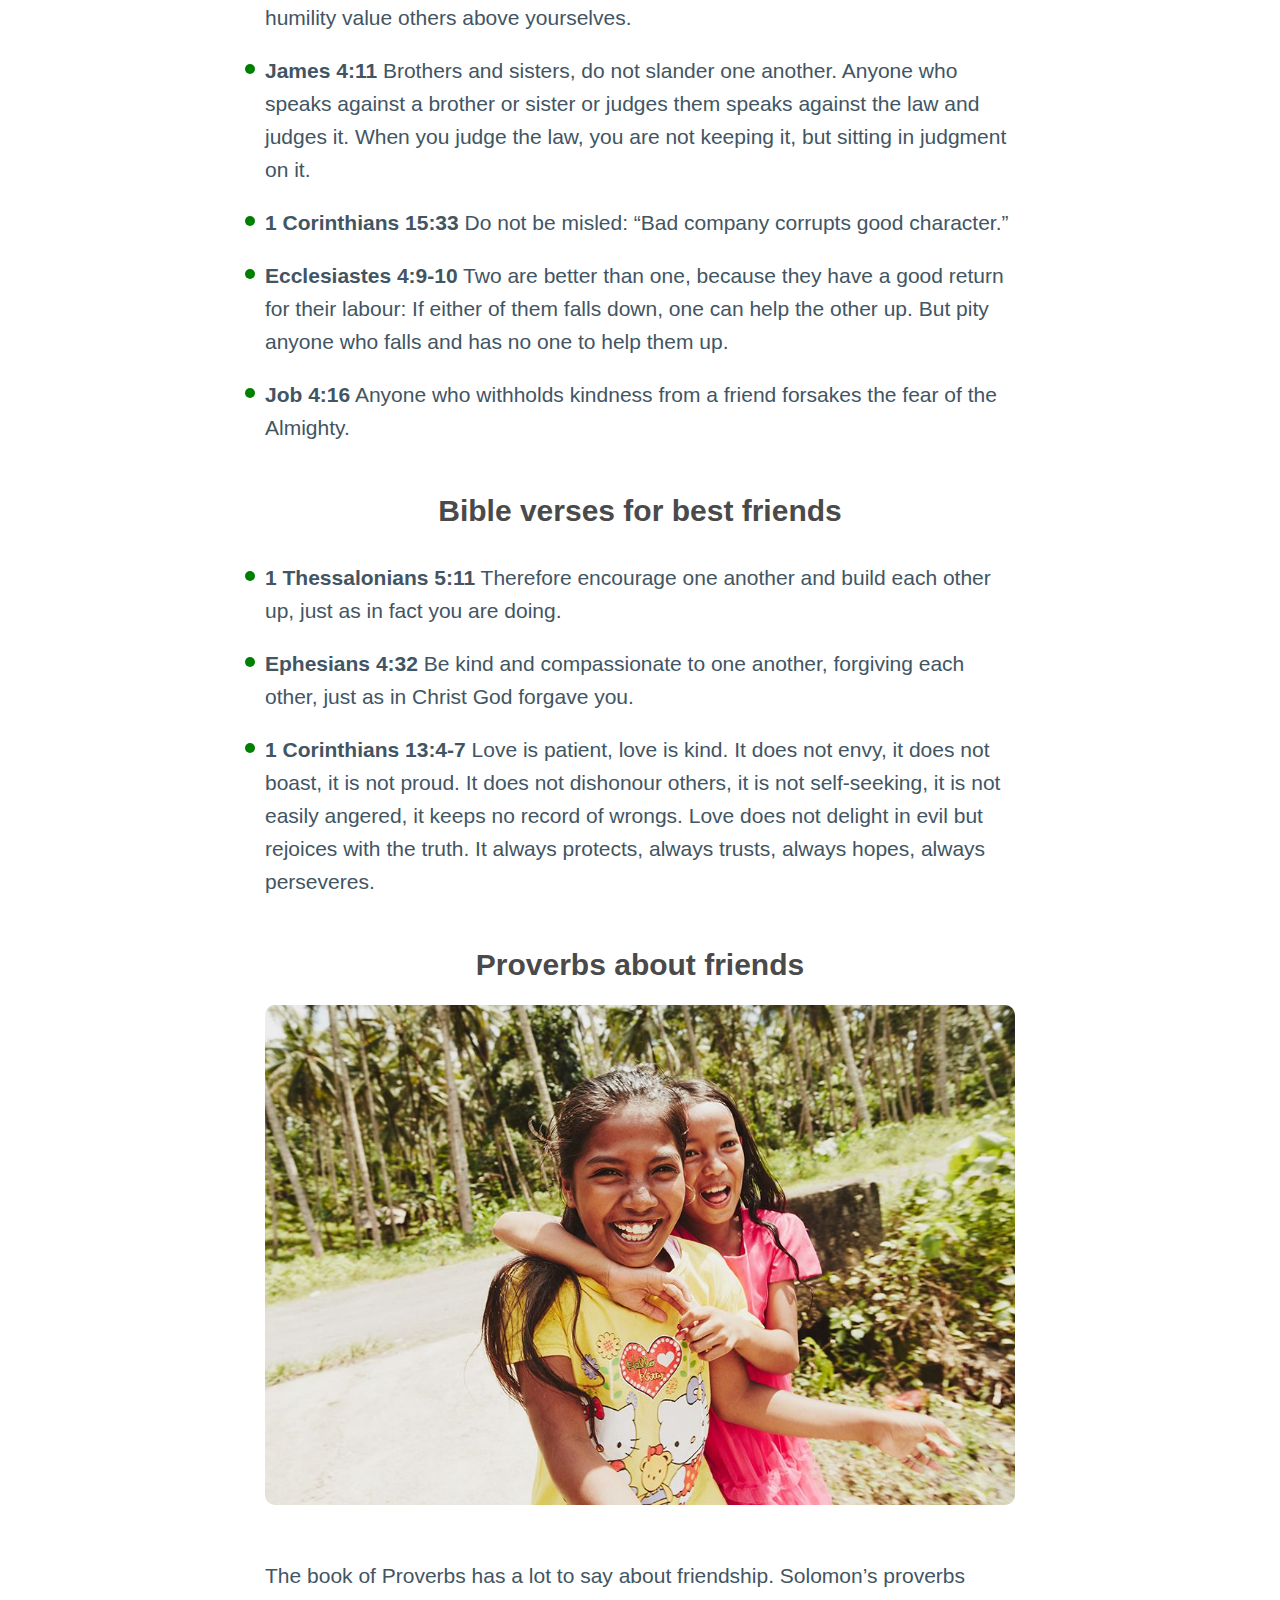
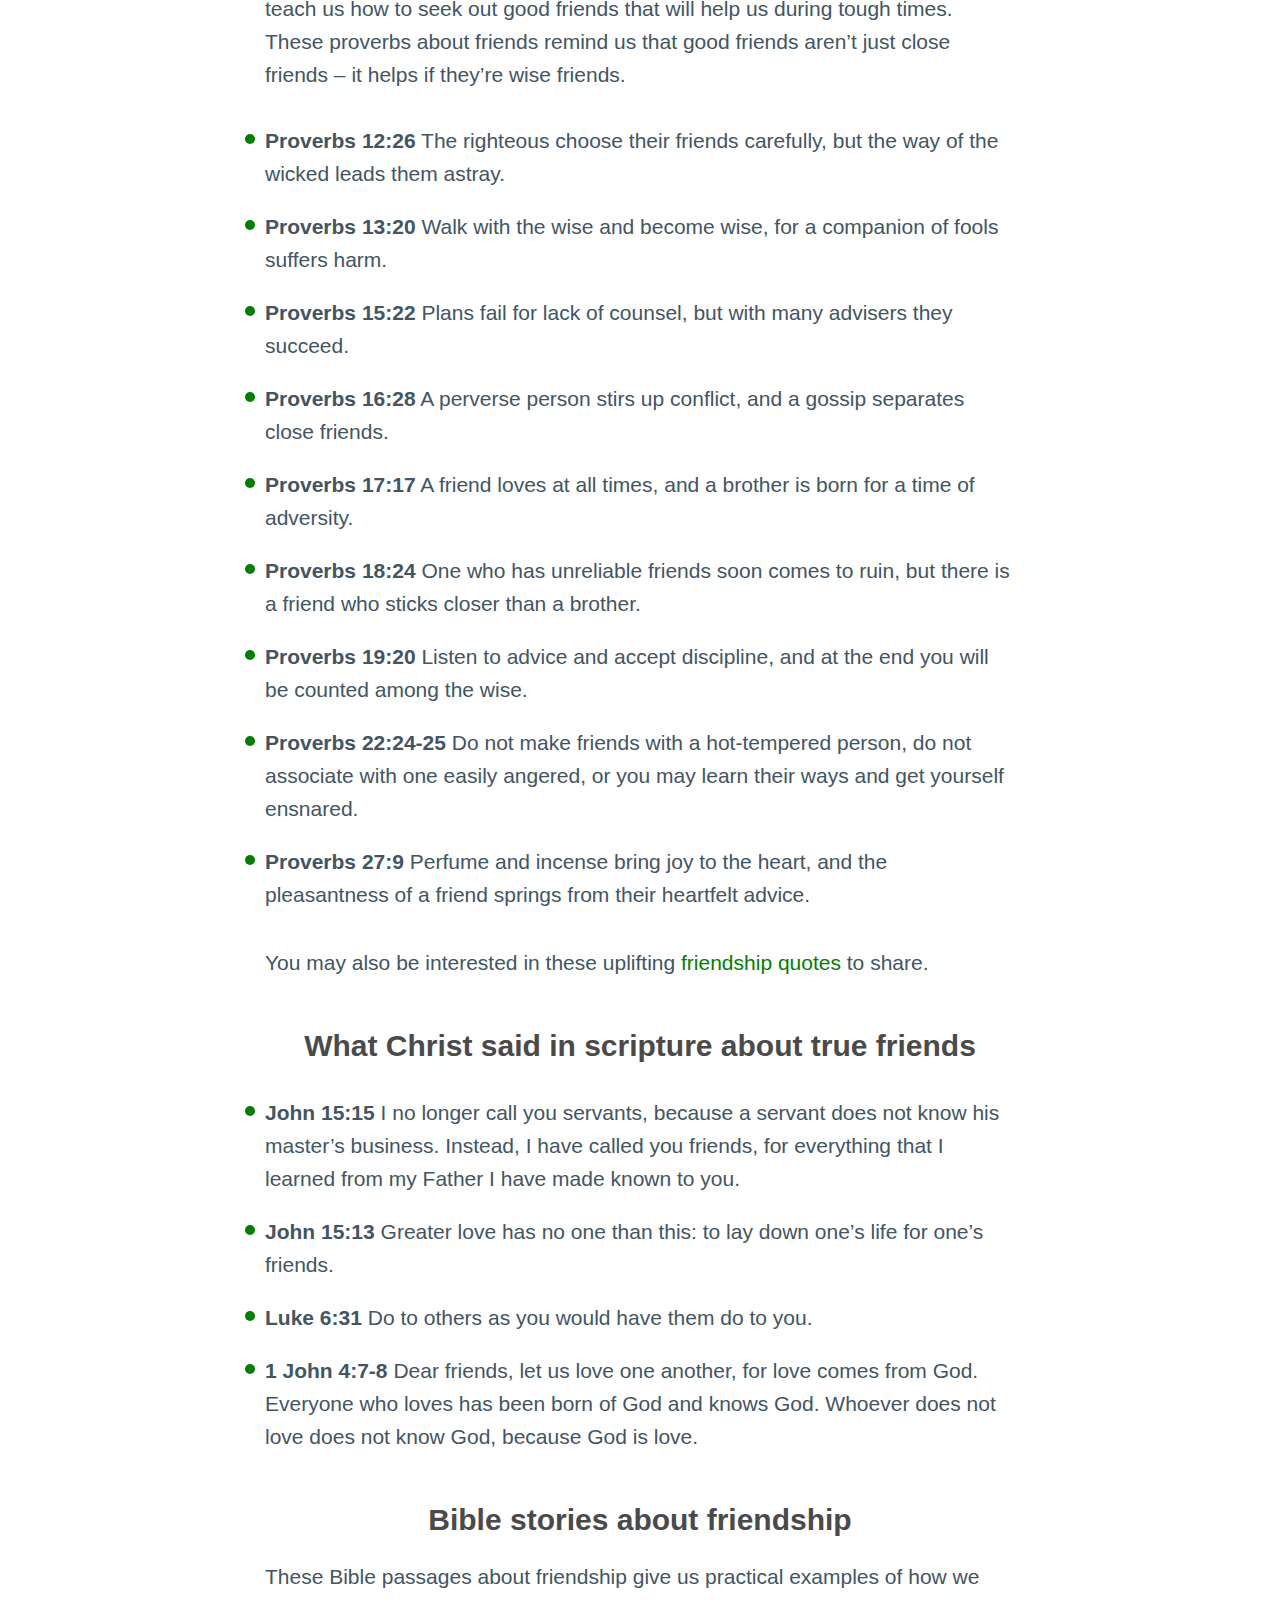
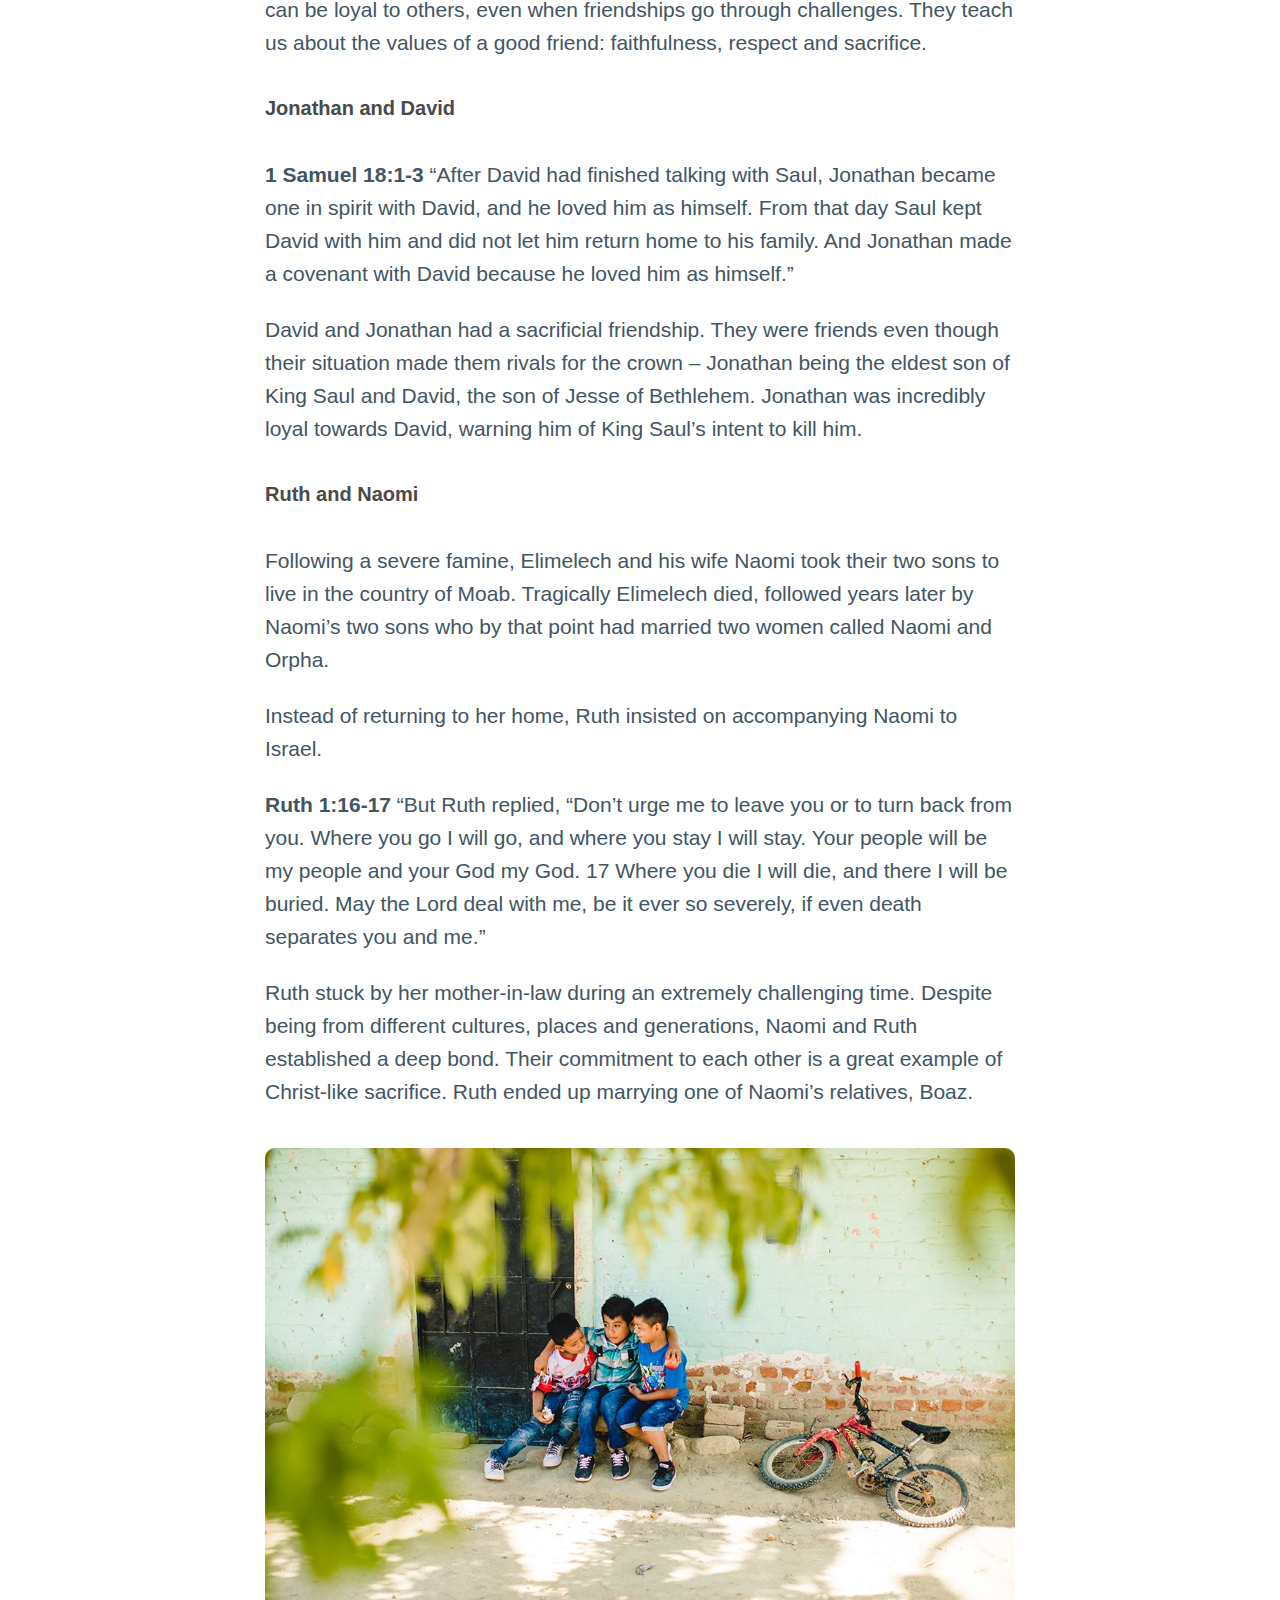
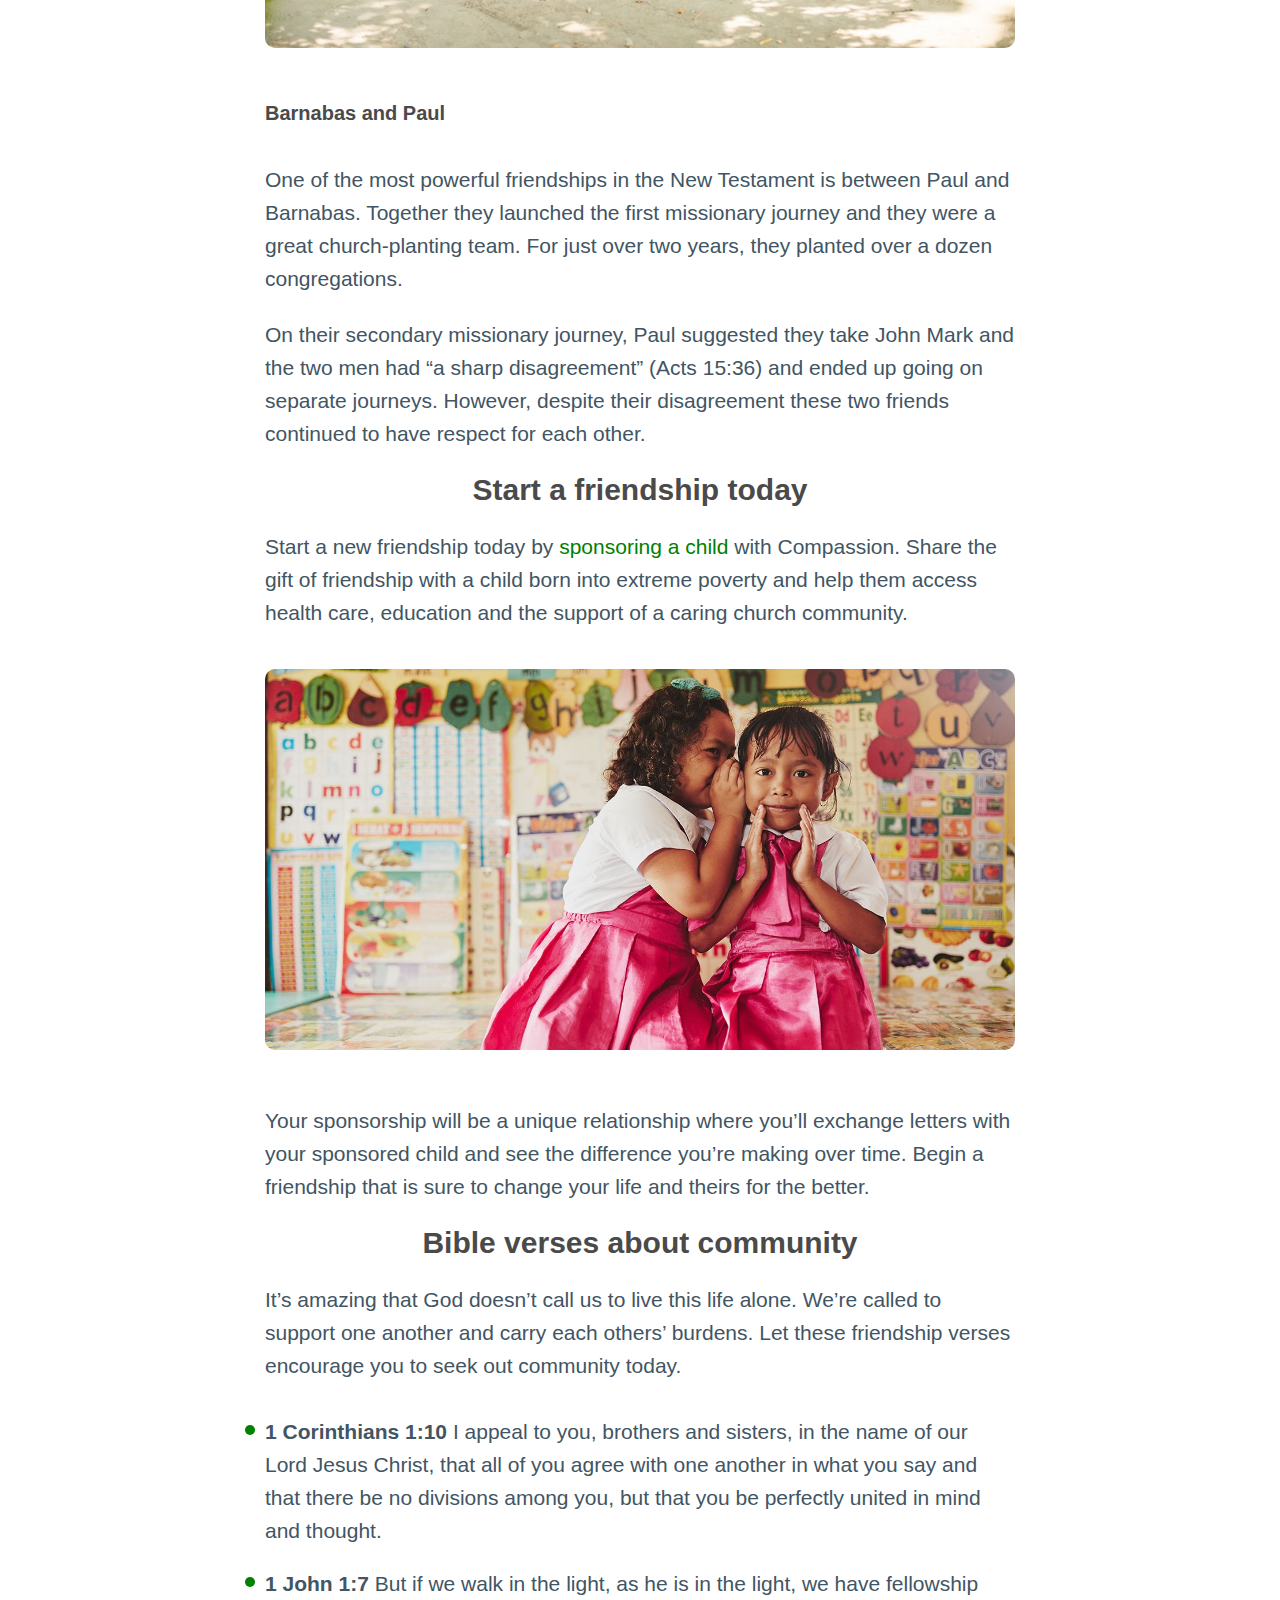
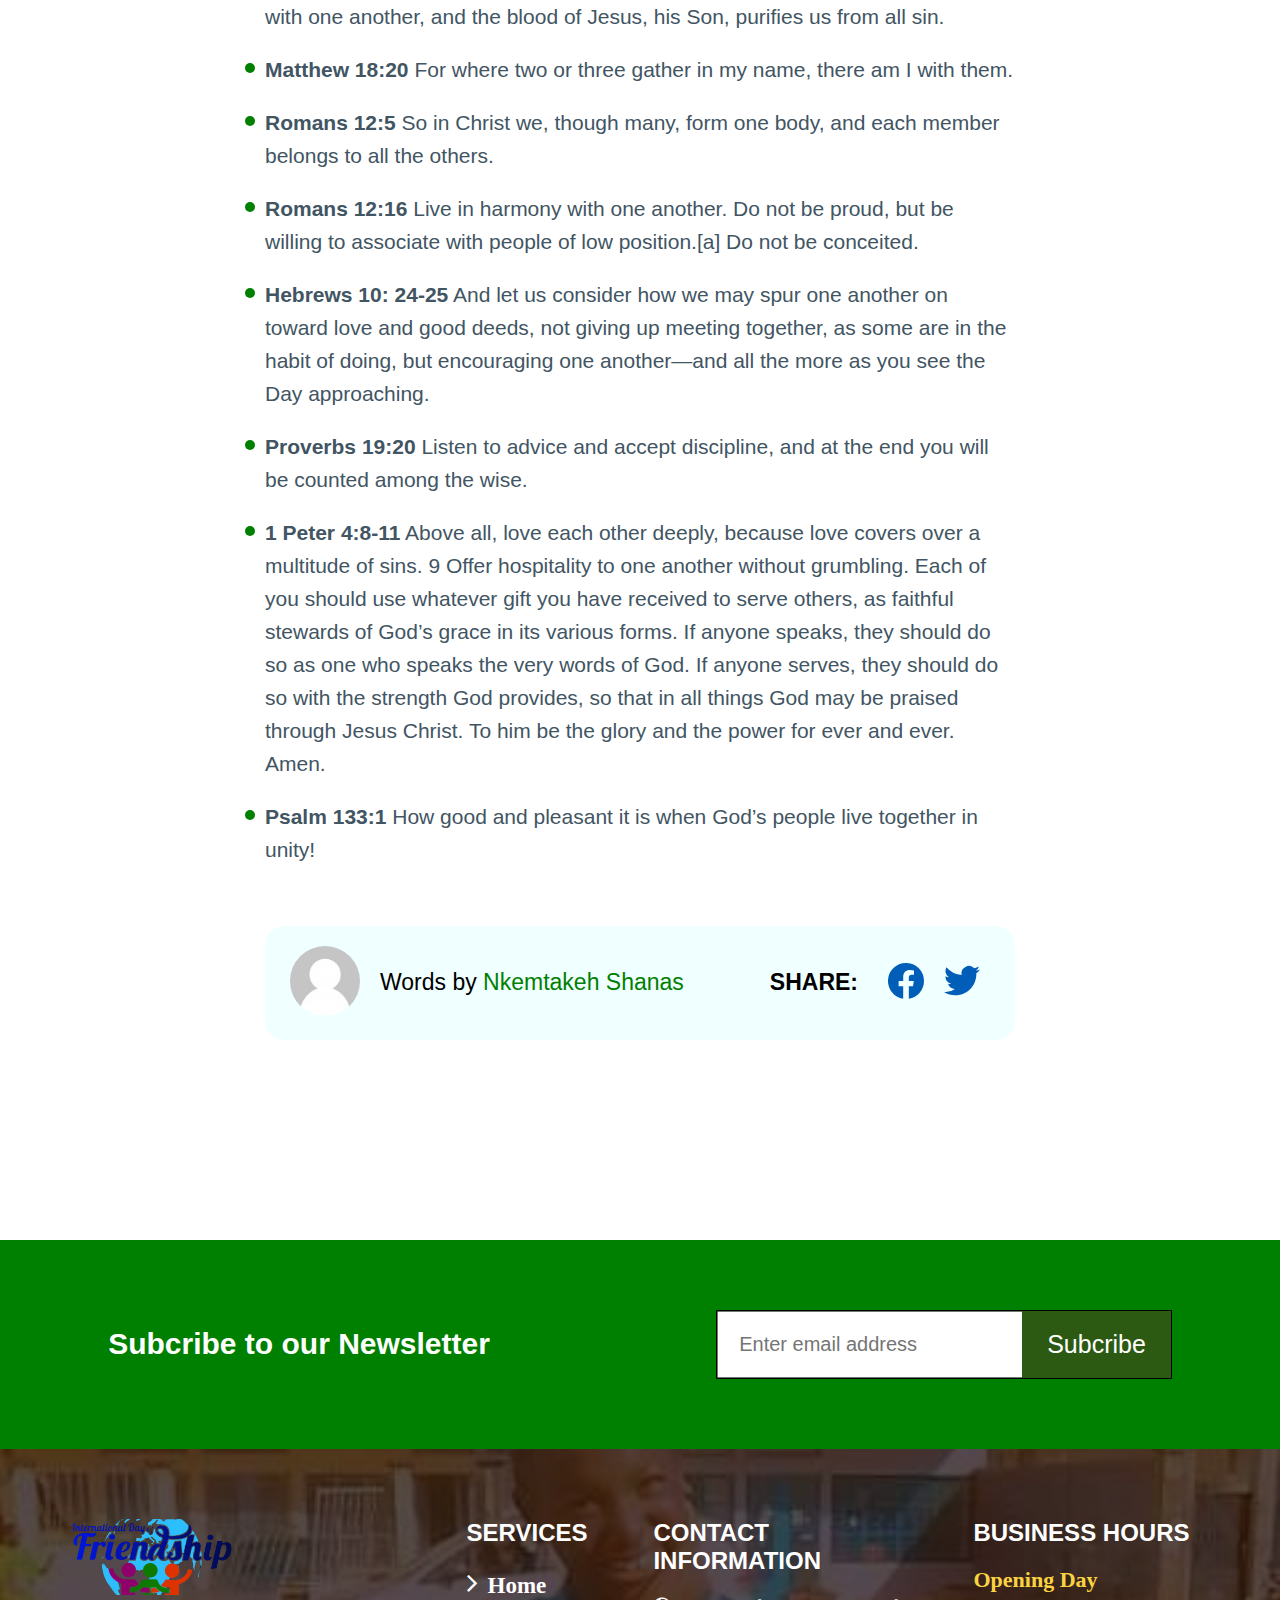
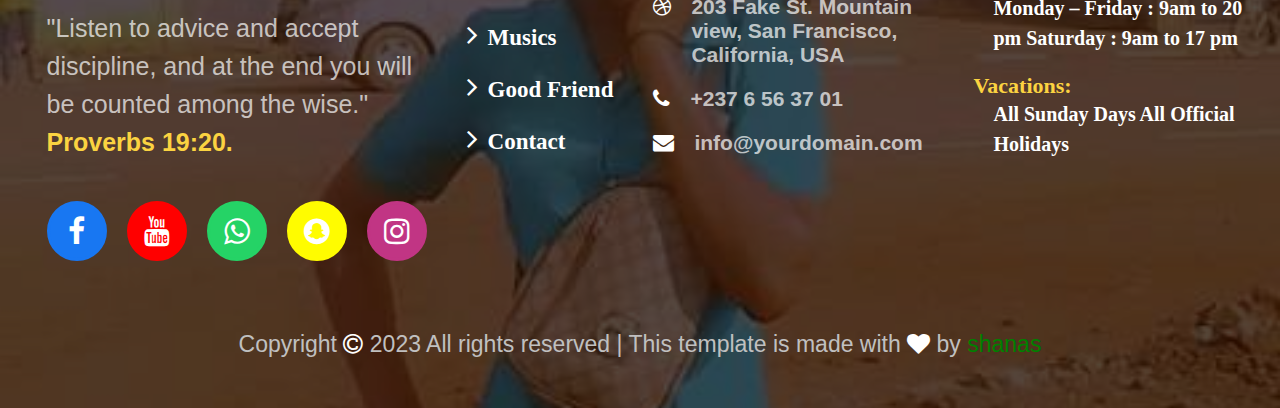
==== commit 47a926df: "contact page and responsive with linking to other pages (there are also some modification on other p" ====
--- a/34-bible-verses.html
+++ b/34-bible-verses.html
@@ -33,7 +33,7 @@
                         </div>
                         <ul>
                             <li><a data-text="home" href="/index.html">home</a></li>
-                            <li><a data-text="contacts" href="">contacts</a></li>
+                            <li><a data-text="contacts" href="/contact.html">contact</a></li>
                             <li><a data-text="services" href="/music-page.html">musics</a></li>
                             <li><a data-text="about" href="">about</a></li>
                             <li><a data-text="blog" href="">blog</a></li>
@@ -696,7 +696,7 @@
                                     <li><i class="fa fa-angle-right"></i><a href="/index.html">home</a></li>
                                     <li><i class="fa fa-angle-right"></i><a href="/music-page.html">musics</a></li>
                                     <li><i class="fa fa-angle-right"></i><a href="/be-a-friend-even-busy.html">good friend</a></li>
-                                    <li><i class="fa fa-angle-right"></i><a href="">lawncare</a></li>
+                                    <li><i class="fa fa-angle-right"></i><a href="/contact.html">contact</a></li>
                                 </ul>
                             </div>
                         </div>
--- a/styles/main_styles.css
+++ b/styles/main_styles.css
@@ -58,6 +58,7 @@
     padding: 20px 20px 0 10px;
     z-index: 10;
     position: relative;
+    z-index: 100;
 }
 .nav-bar .logo {
     width: 200px;
@@ -144,6 +145,7 @@
         transition: 0.5s;
         background-color: hsl(0, 0%, 20%);
         z-index: 100;
+        height: 100vh;
     }
     .nav-bar nav ul li {
         display: block;
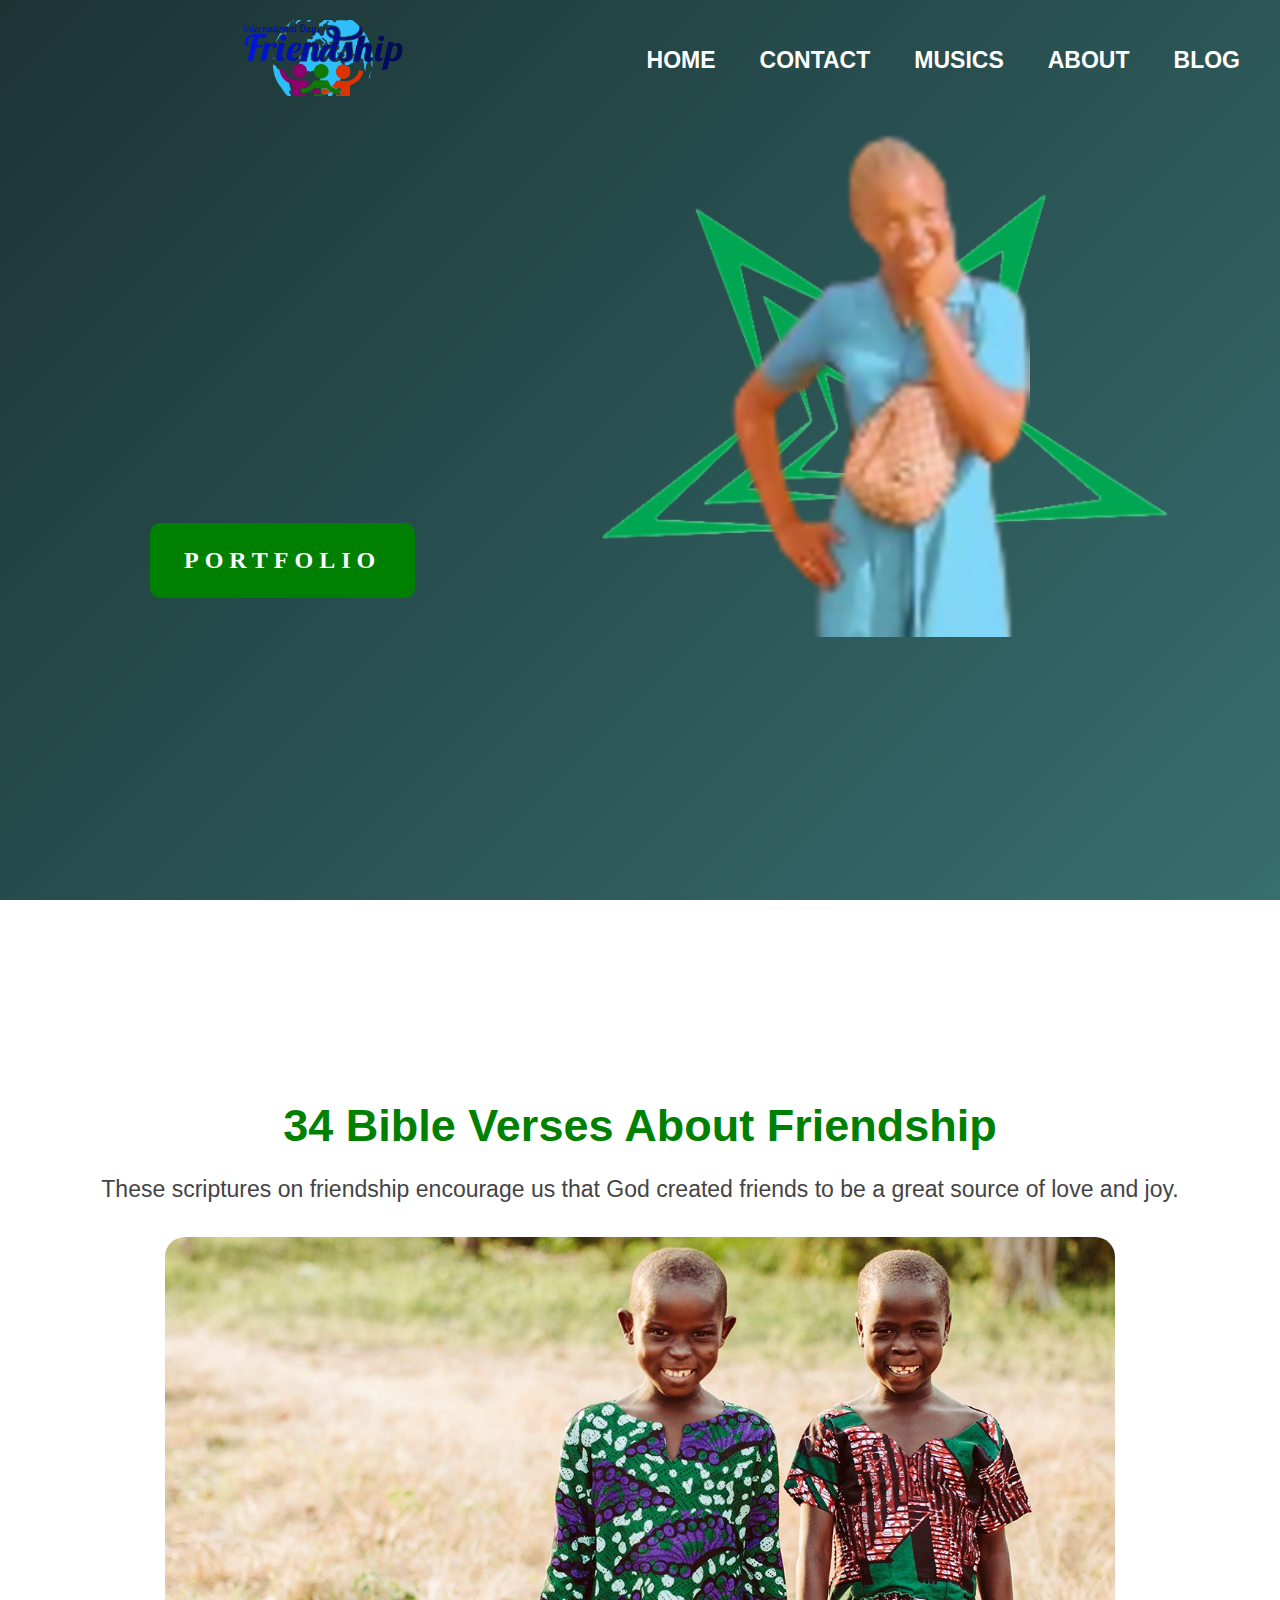
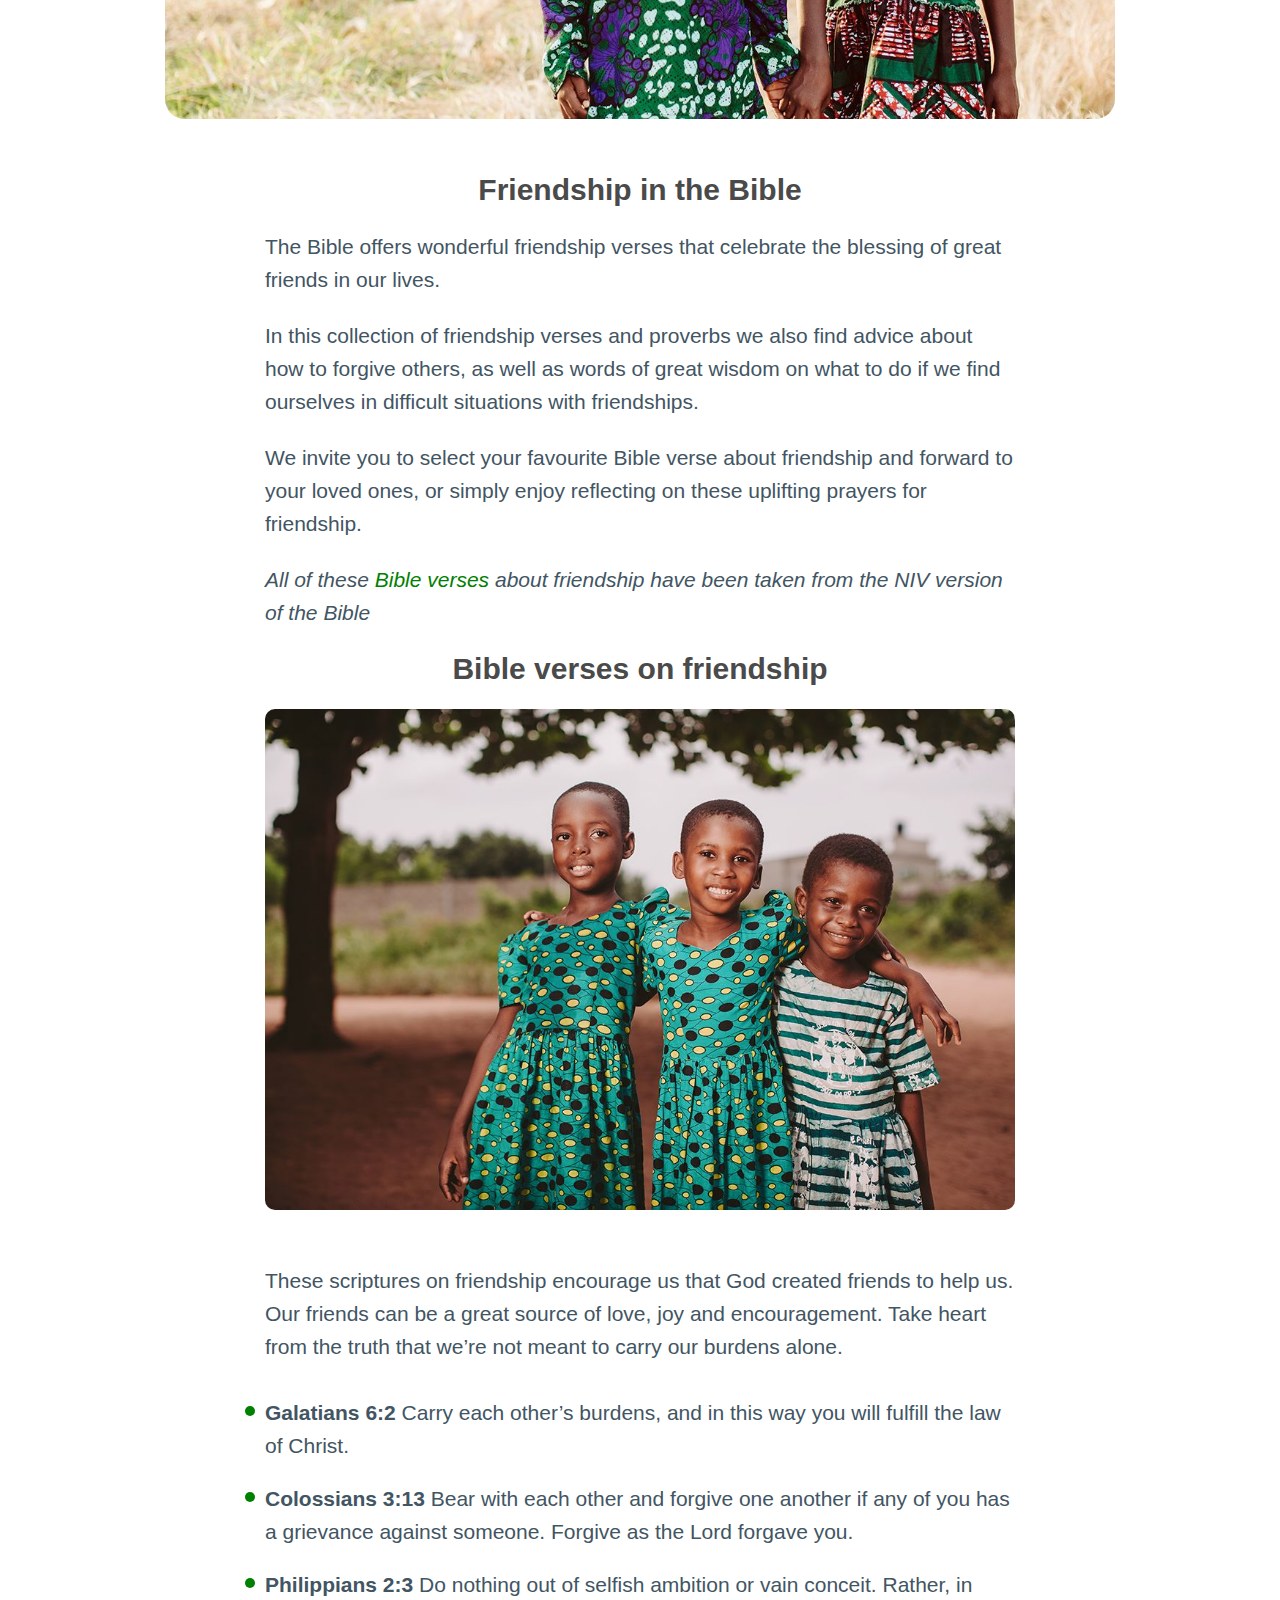
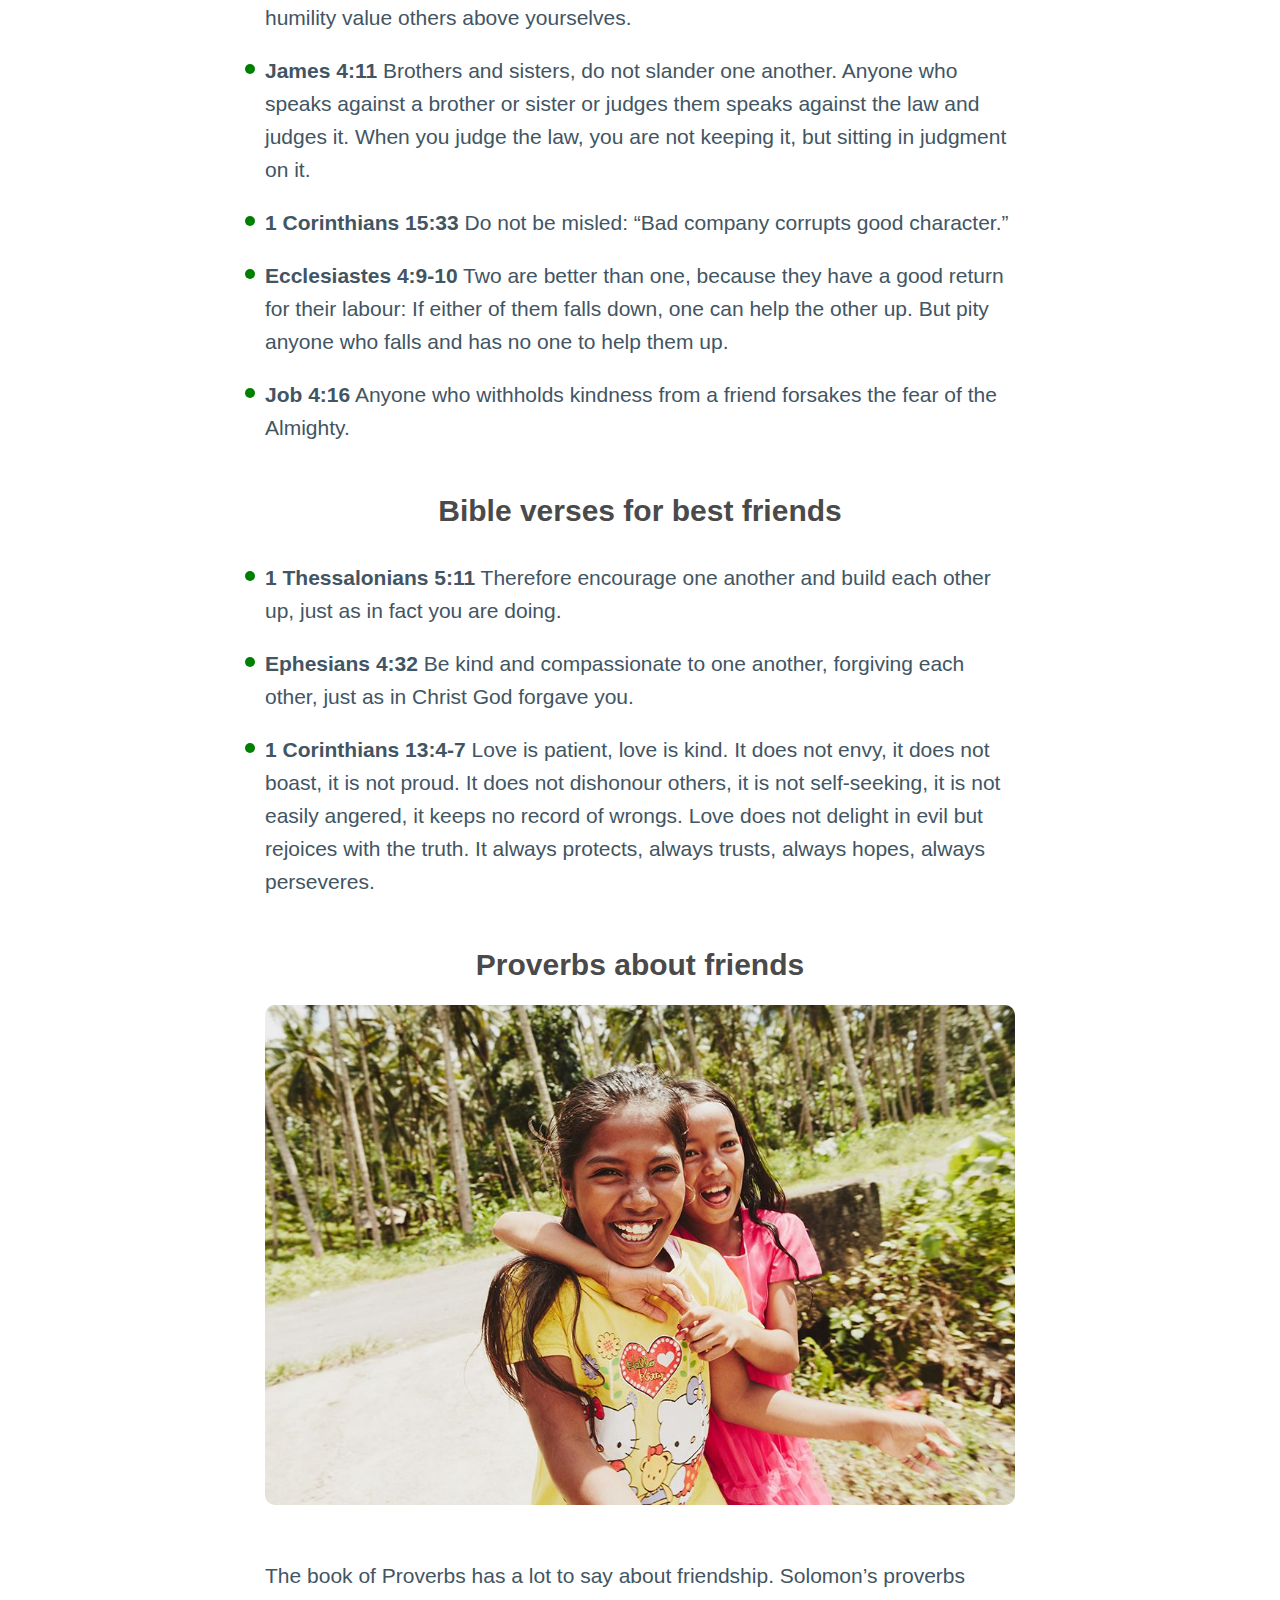
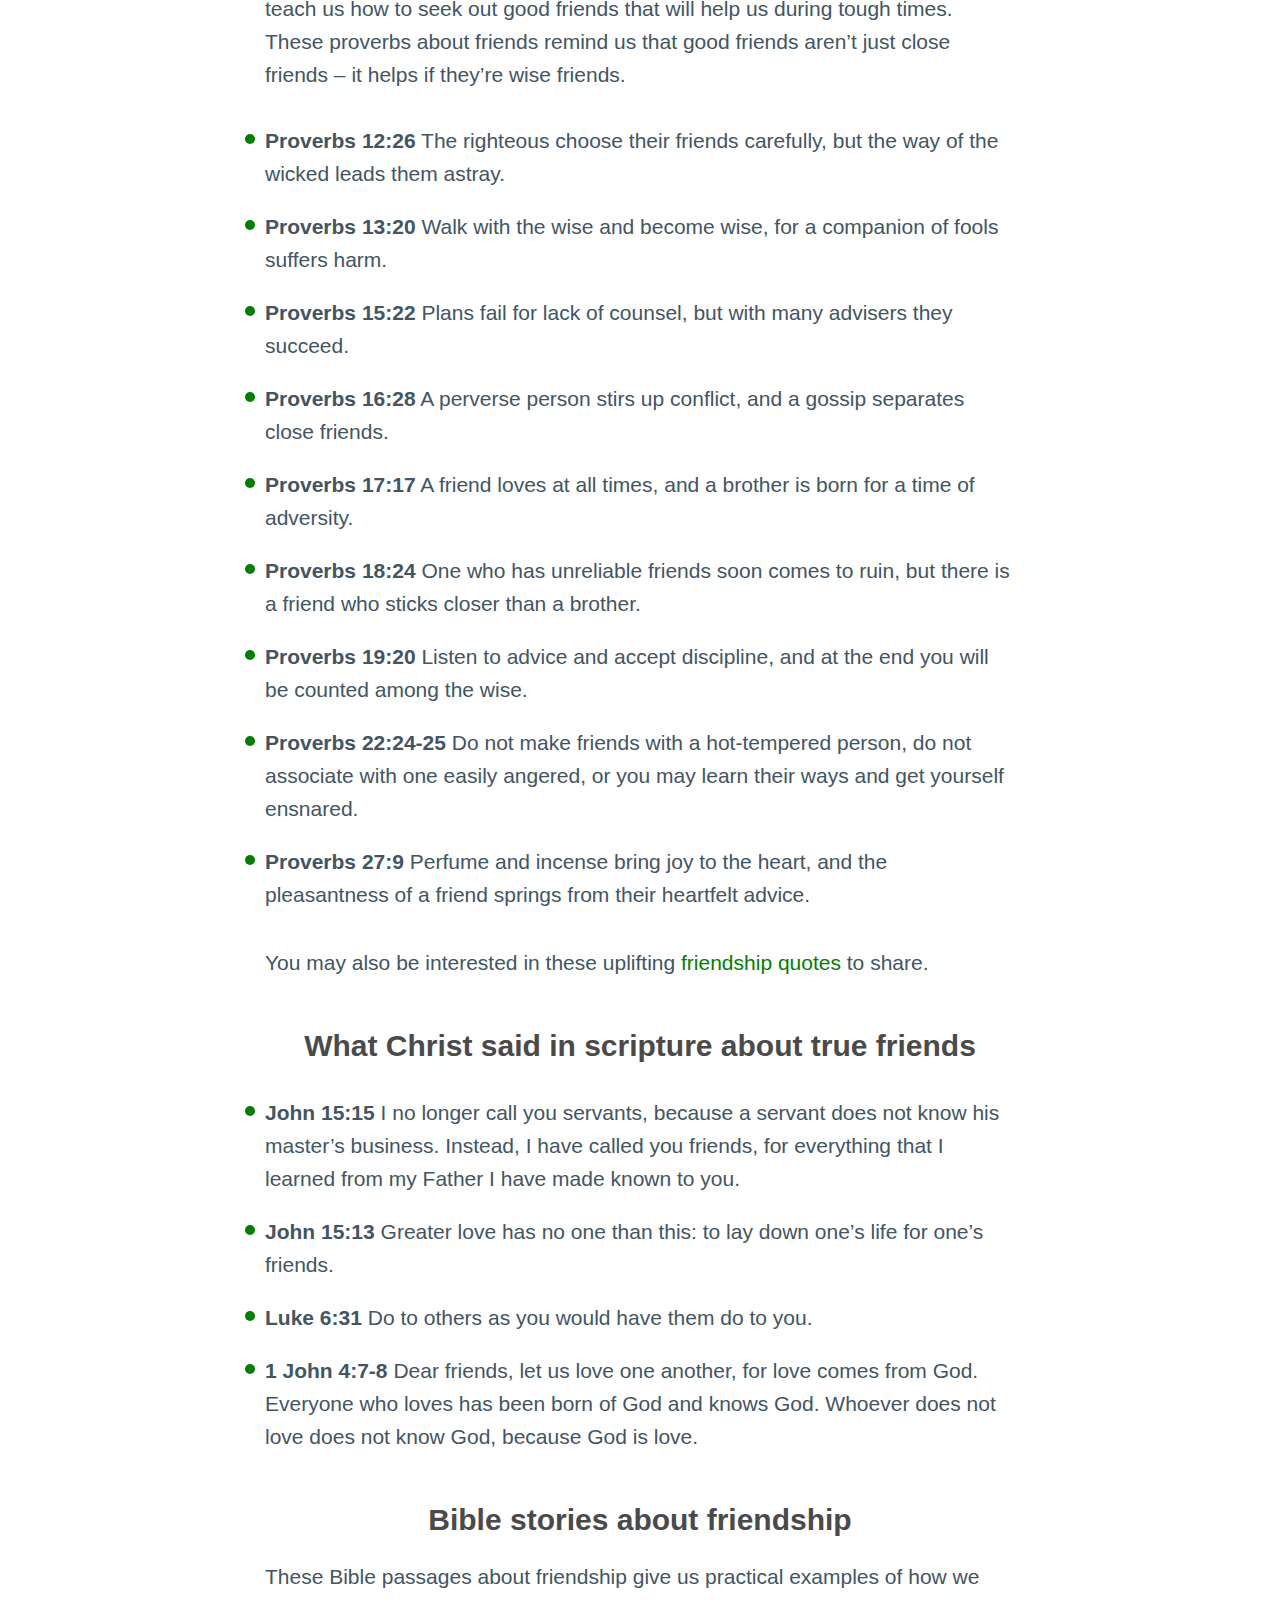
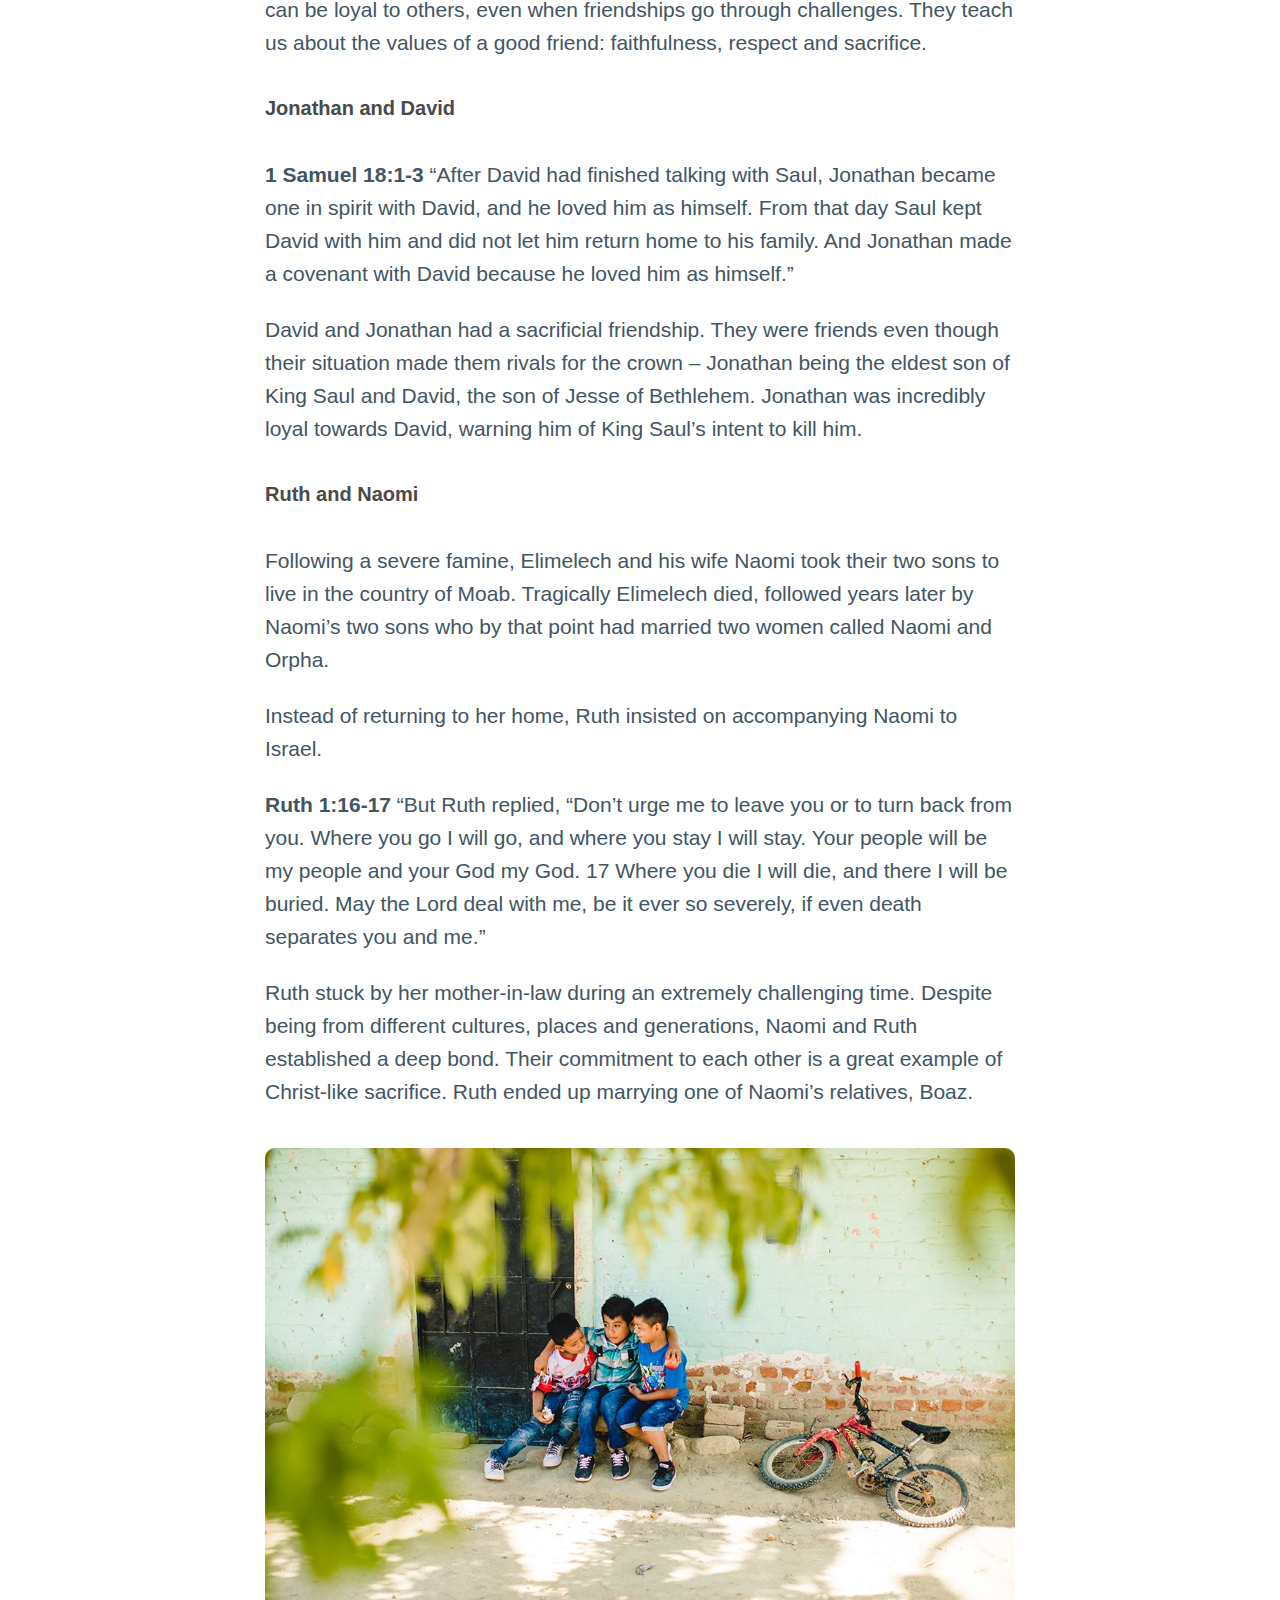
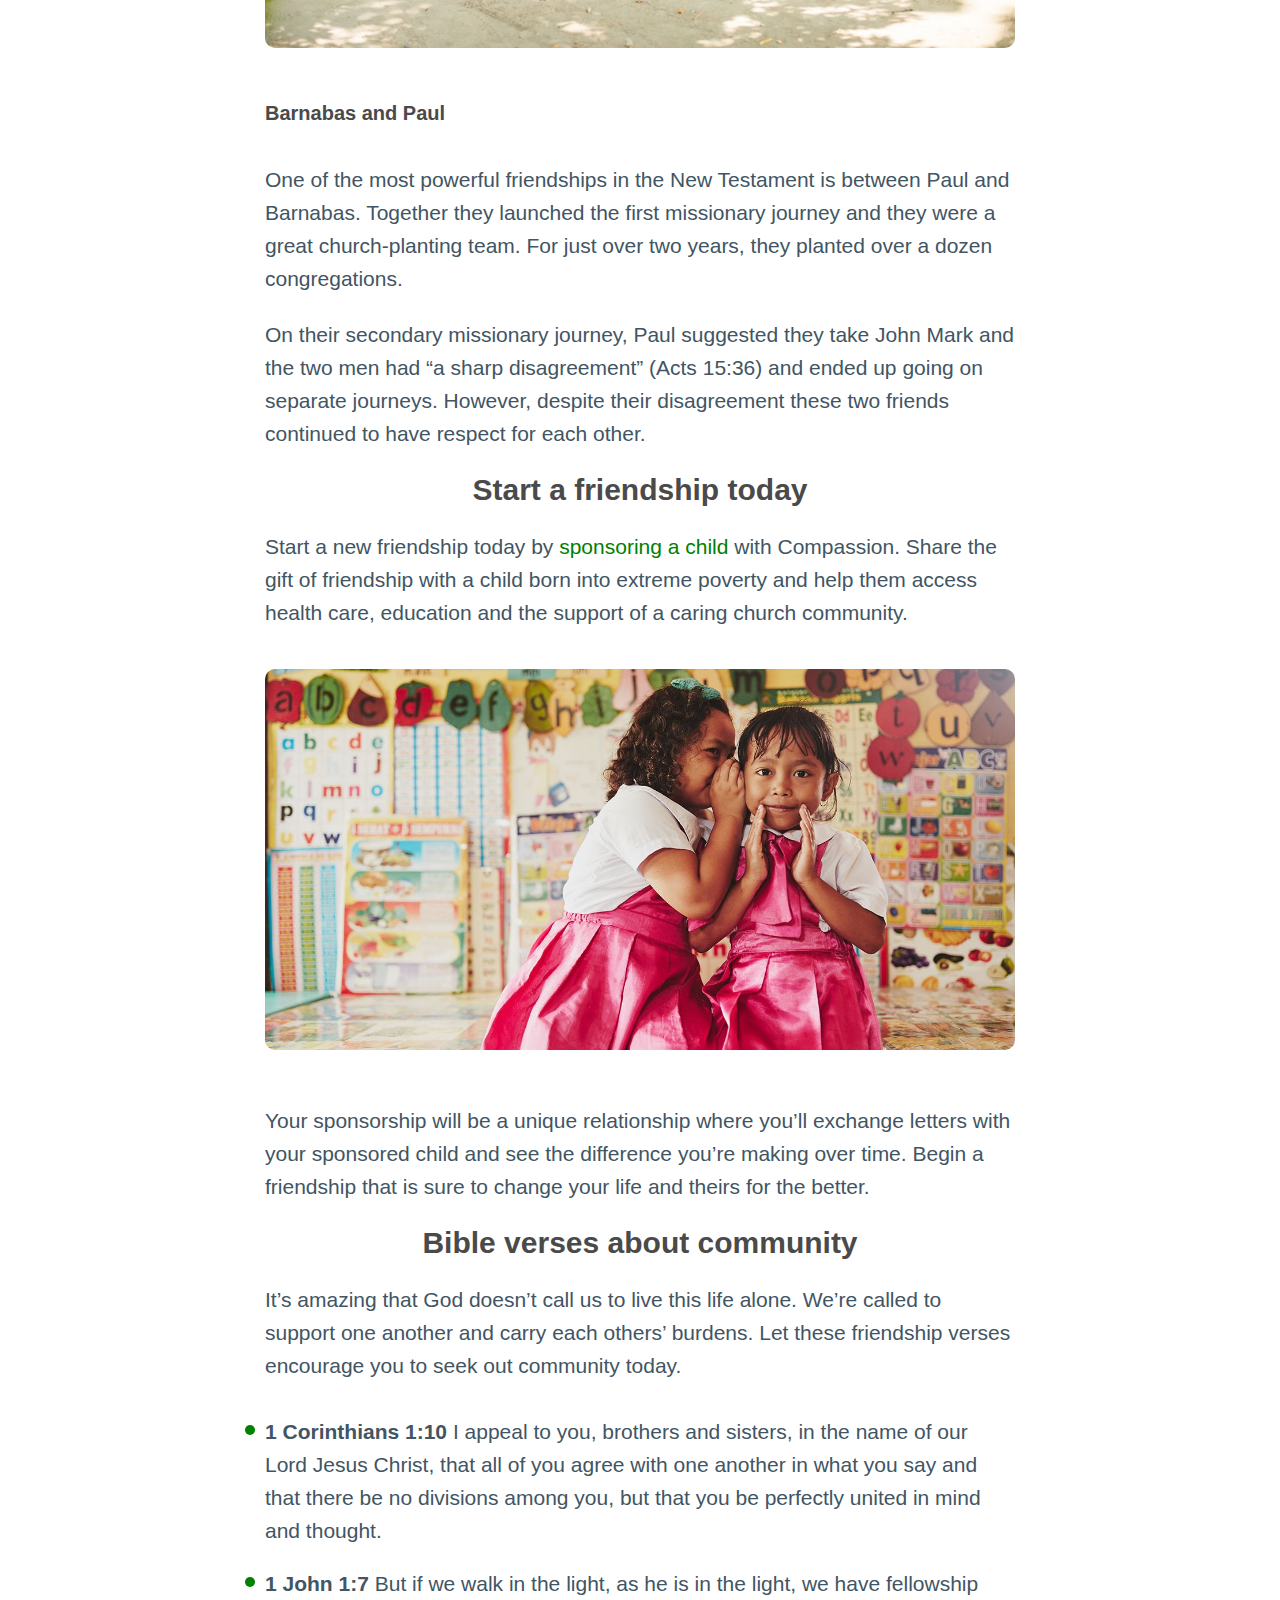
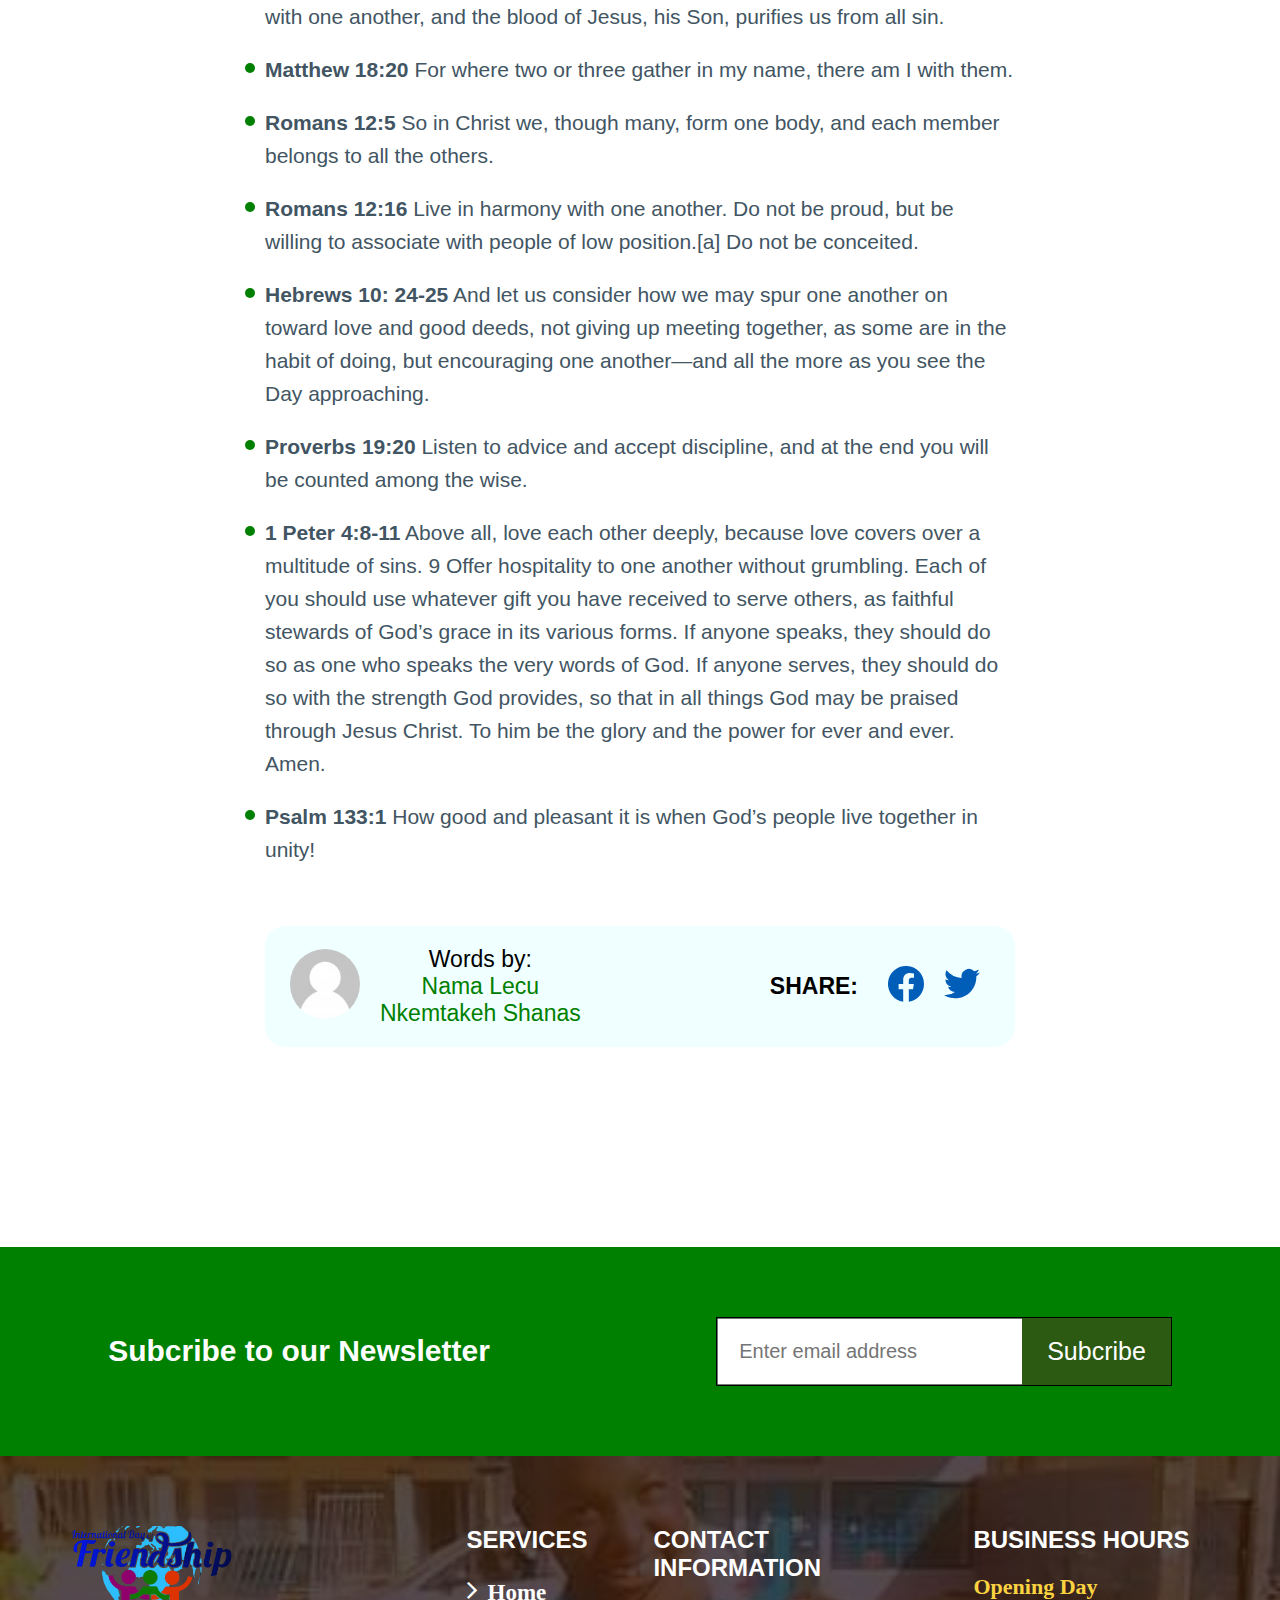
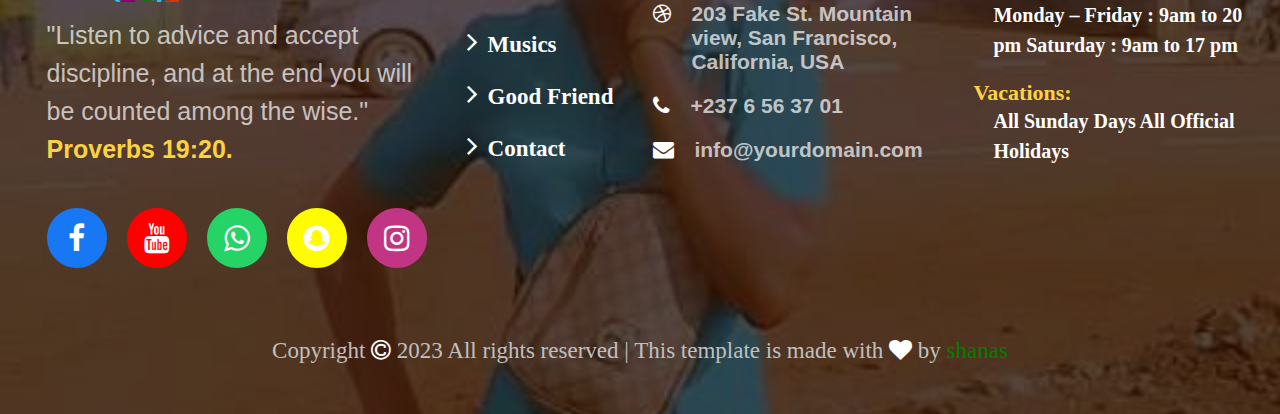
==== commit 1775981b: "javascript responsive display" ====
--- a/34-bible-verses.html
+++ b/34-bible-verses.html
@@ -619,7 +619,9 @@
                             </div>
                             <div class="person-name">
                                 <p>
-                                    Words by <span>nkemtakeh shanas</span>
+                                    Words by: <br> 
+                                    <span>nama lecu</span> <br>
+                                    <span>nkemtakeh shanas</span>
                                 </p>
                             </div>
                         </div>
--- a/styles/main_styles.css
+++ b/styles/main_styles.css
@@ -978,7 +978,7 @@
     line-height: 35px;
 }
 .frind-detail-content:hover .friend-detail-top::before {
-    background-color: rgba(0, 0, 0, 0.781);
+    background-color: rgba(0, 0, 0, 0.671);
 }
 .frind-detail-content:hover .friend-detail-bottom {
     transform: translateY(0);
@@ -1003,7 +1003,7 @@
     position: absolute;
     top: 0;
     left: 0;
-    background-color: rgba(0, 0, 0, 0.911);
+    background-color: rgba(0, 0, 0, 0.808);
     width: 100%;
     height: 100%;
     z-index: -1;
@@ -1431,7 +1431,7 @@
     position: relative;
     text-align: center;
     margin-top: 70px;
-    font-family: 'Trebuchet MS', 'Lucida Sans Unicode', 'Lucida Grande', 'Lucida Sans', Arial, sans-serif;
+    /* font-family: 'Trebuchet MS', 'Lucida Sans Unicode', 'Lucida Grande', 'Lucida Sans', Arial, sans-serif; */
 }
 .copyright i {
     cursor: pointer;
@@ -1543,3 +1543,48 @@
     }
 }
 
+
+
+
+
+.loader {
+    background-color: #333333;
+    width: 100vw;
+    height: 100vh;
+    position: fixed;
+    top: 0;
+    left: 0;
+    display: flex;
+    justify-content: center;
+    align-items: center;
+    z-index: 10000;
+    transition: opacity 0.75s , visibility 0.75s;
+}
+.loader::before {
+    content: "";
+    width: 100px;
+    height: 100px;
+    border: 15px solid white;
+    border-top-color: var(--primary_color);
+    border-radius: 50%;
+    animation: loading 0.75s ease infinite;
+}
+
+@keyframes loading {
+    from {
+        transform: rotate(0turn);
+    }
+    to {
+        transform: rotate(1turn);
+    }
+}
+
+
+.hidden {
+    display: none;
+}
+
+.loader--hidden {
+    opacity: 0;
+    visibility: hidden;
+}--- a/styles/34-bible-verses.css
+++ b/styles/34-bible-verses.css
@@ -181,6 +181,7 @@
 .person-name span {
     color: var(--primary_color);
     text-transform: capitalize;
+    white-space: nowrap;
 }
 
 .social-medial-container {
@@ -247,7 +248,7 @@
     .person-word-container::after {
         content: '';
         position: absolute;
-        top: 90px;
+        top: 100px;
         left: 0;
         width: 100%;
         height: 2px;
@@ -262,4 +263,12 @@
         width: 100%;
         padding: 0 10px 0 20px;
     }
+}
+@media (max-width: 315px) {
+    .person-word-container {
+        flex-direction: column;
+    }
+    .person-word-container::after {
+        top: 170px;
+    }
 }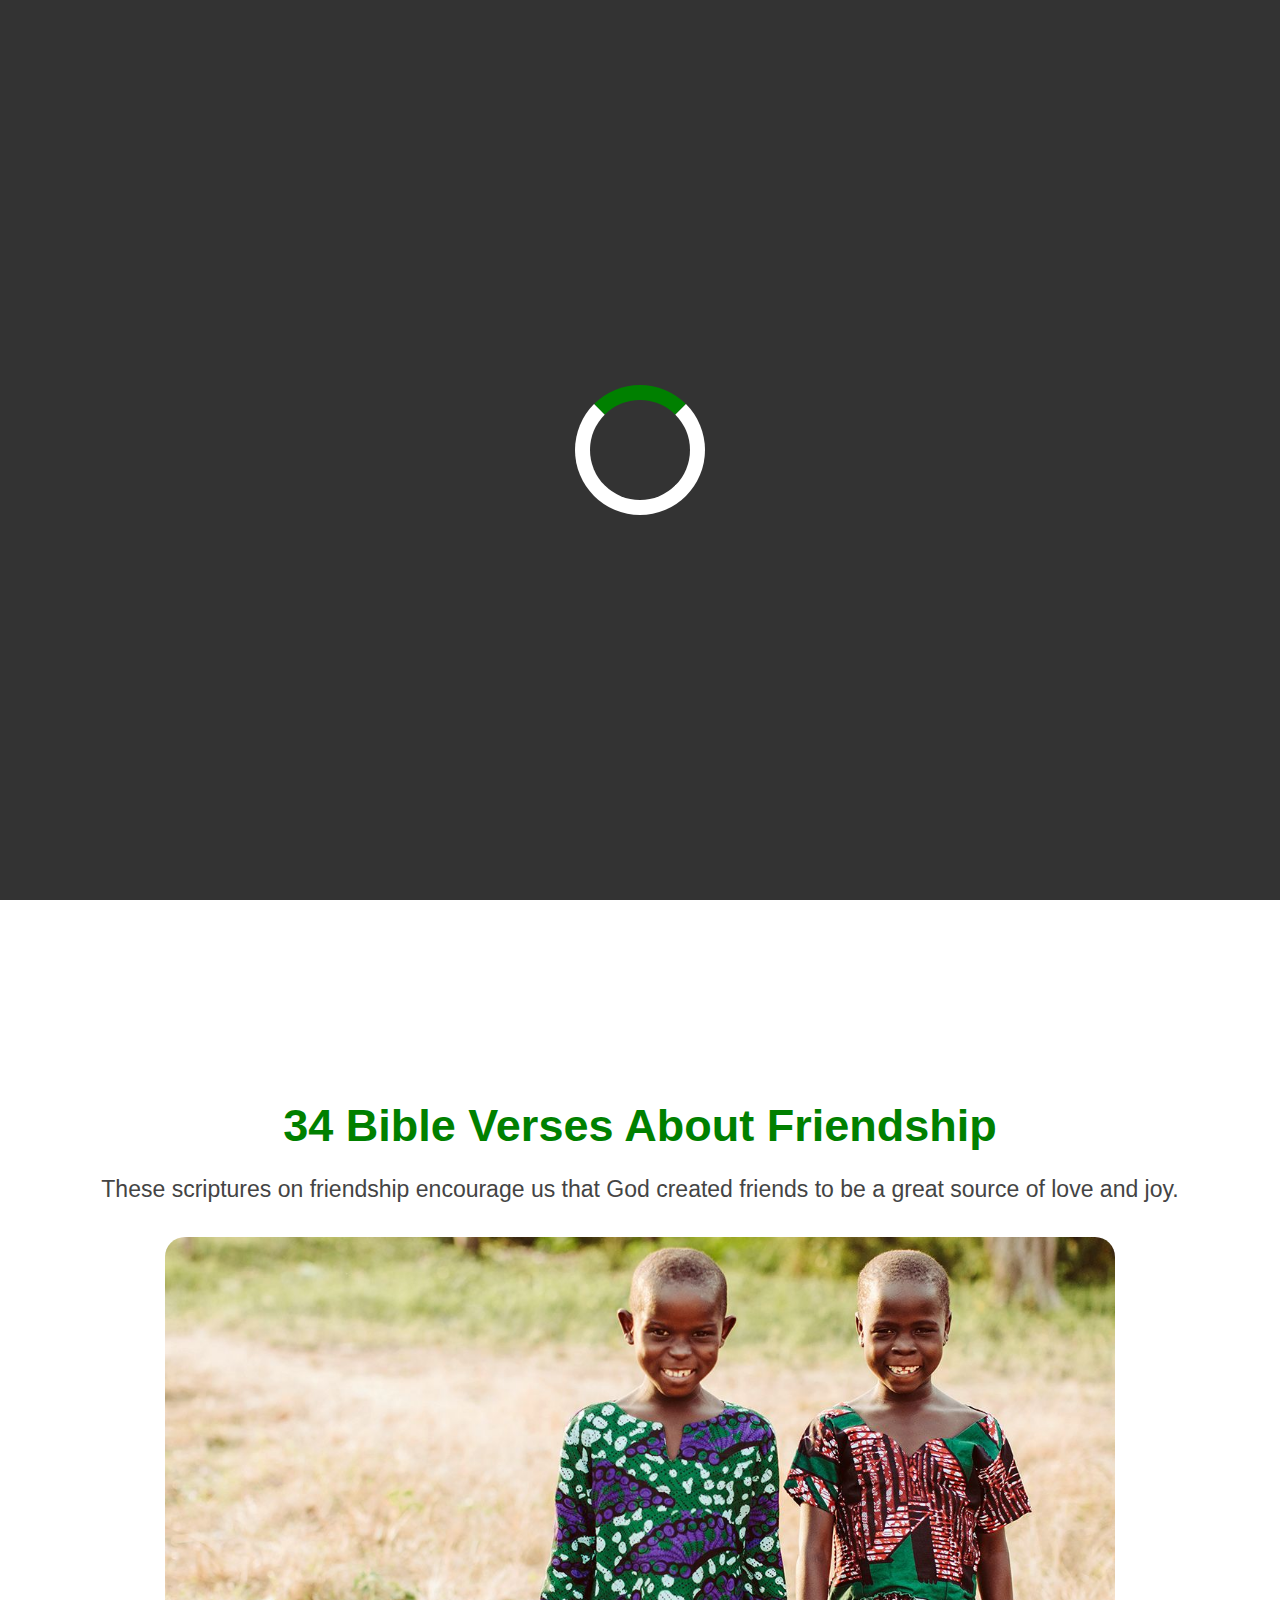
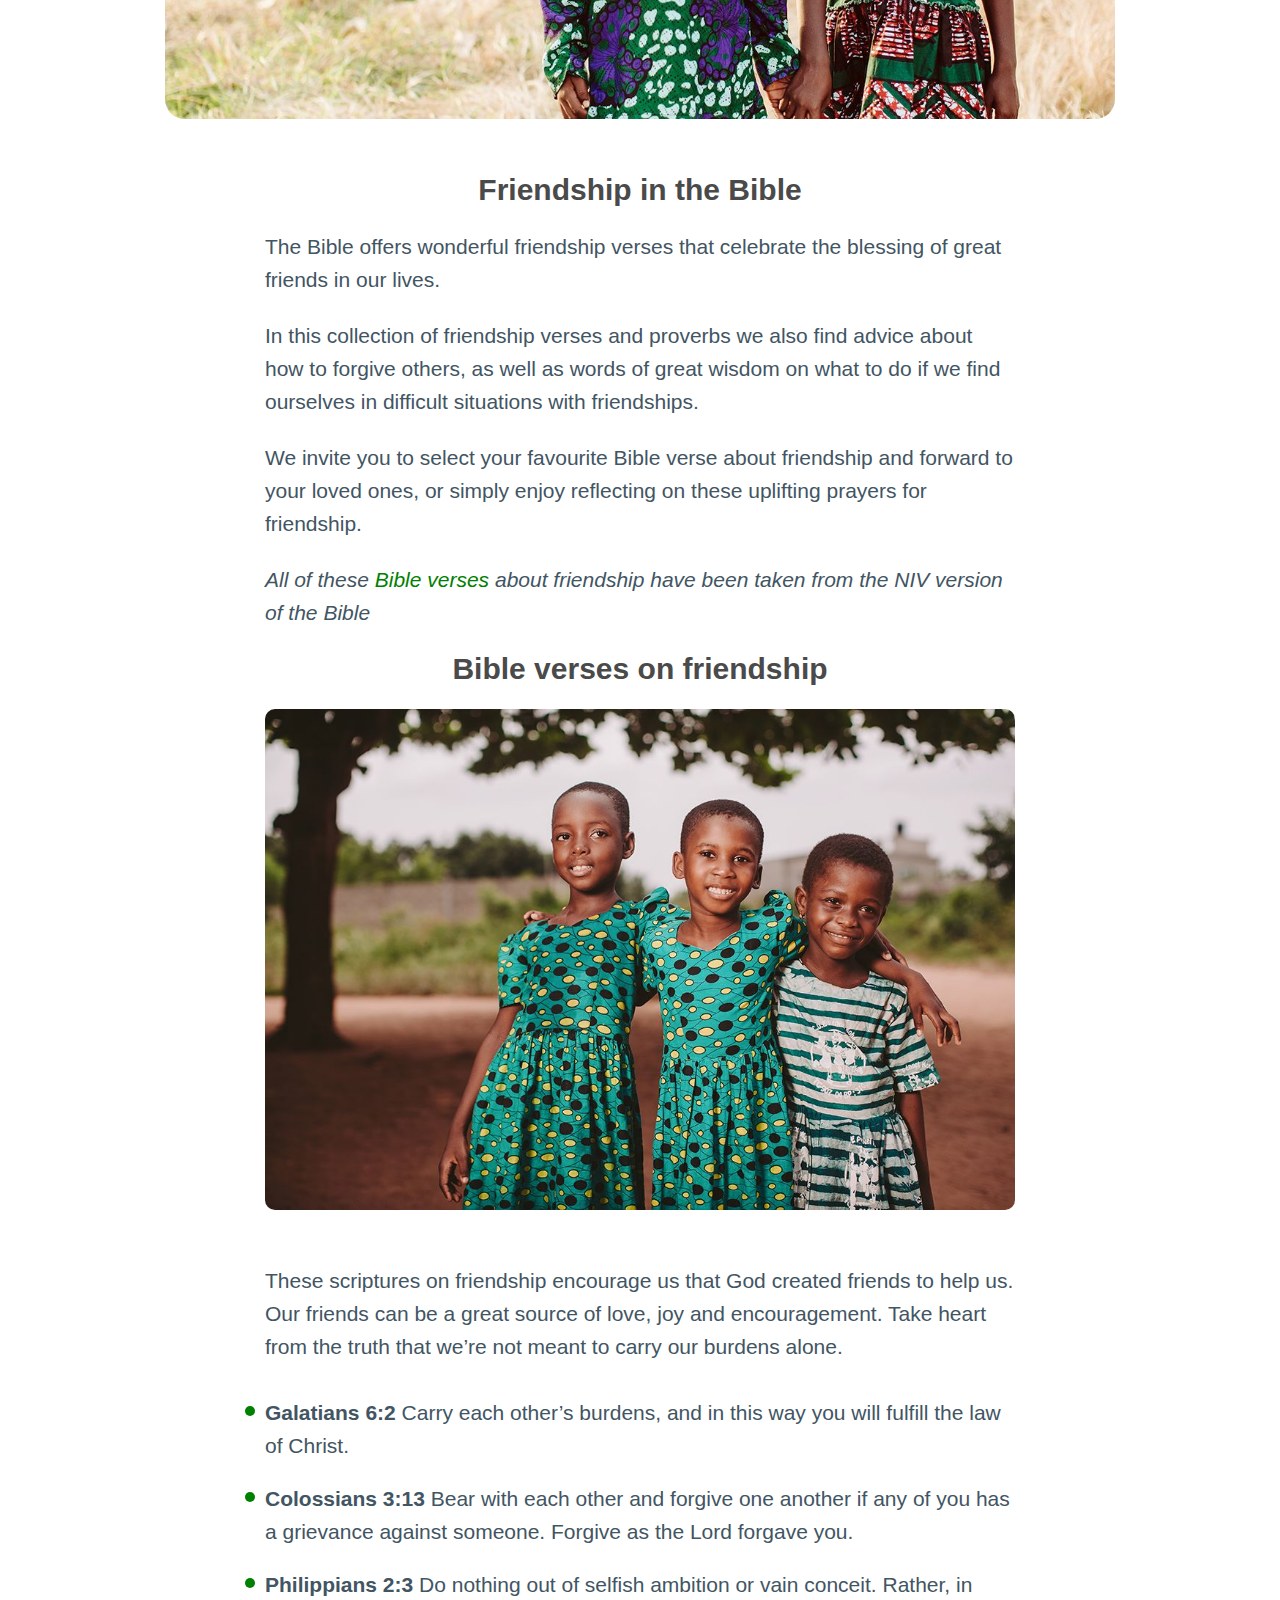
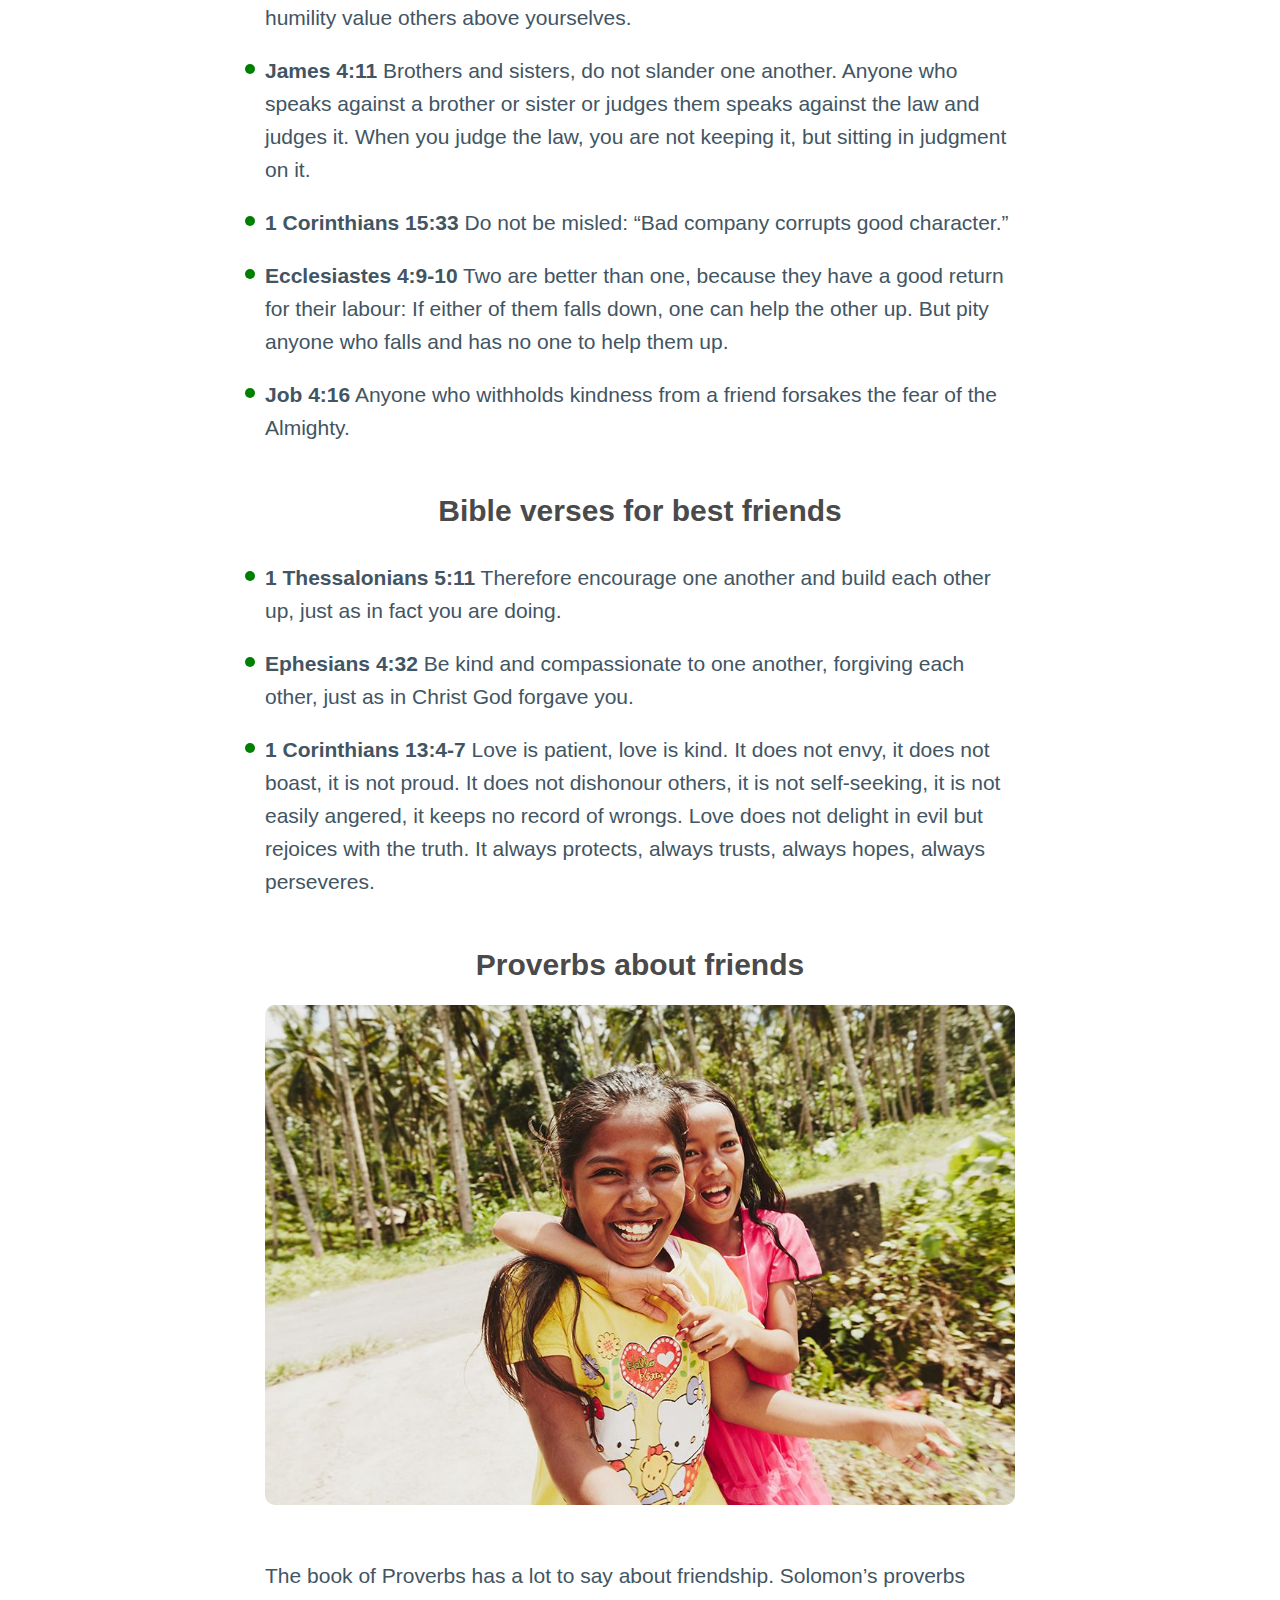
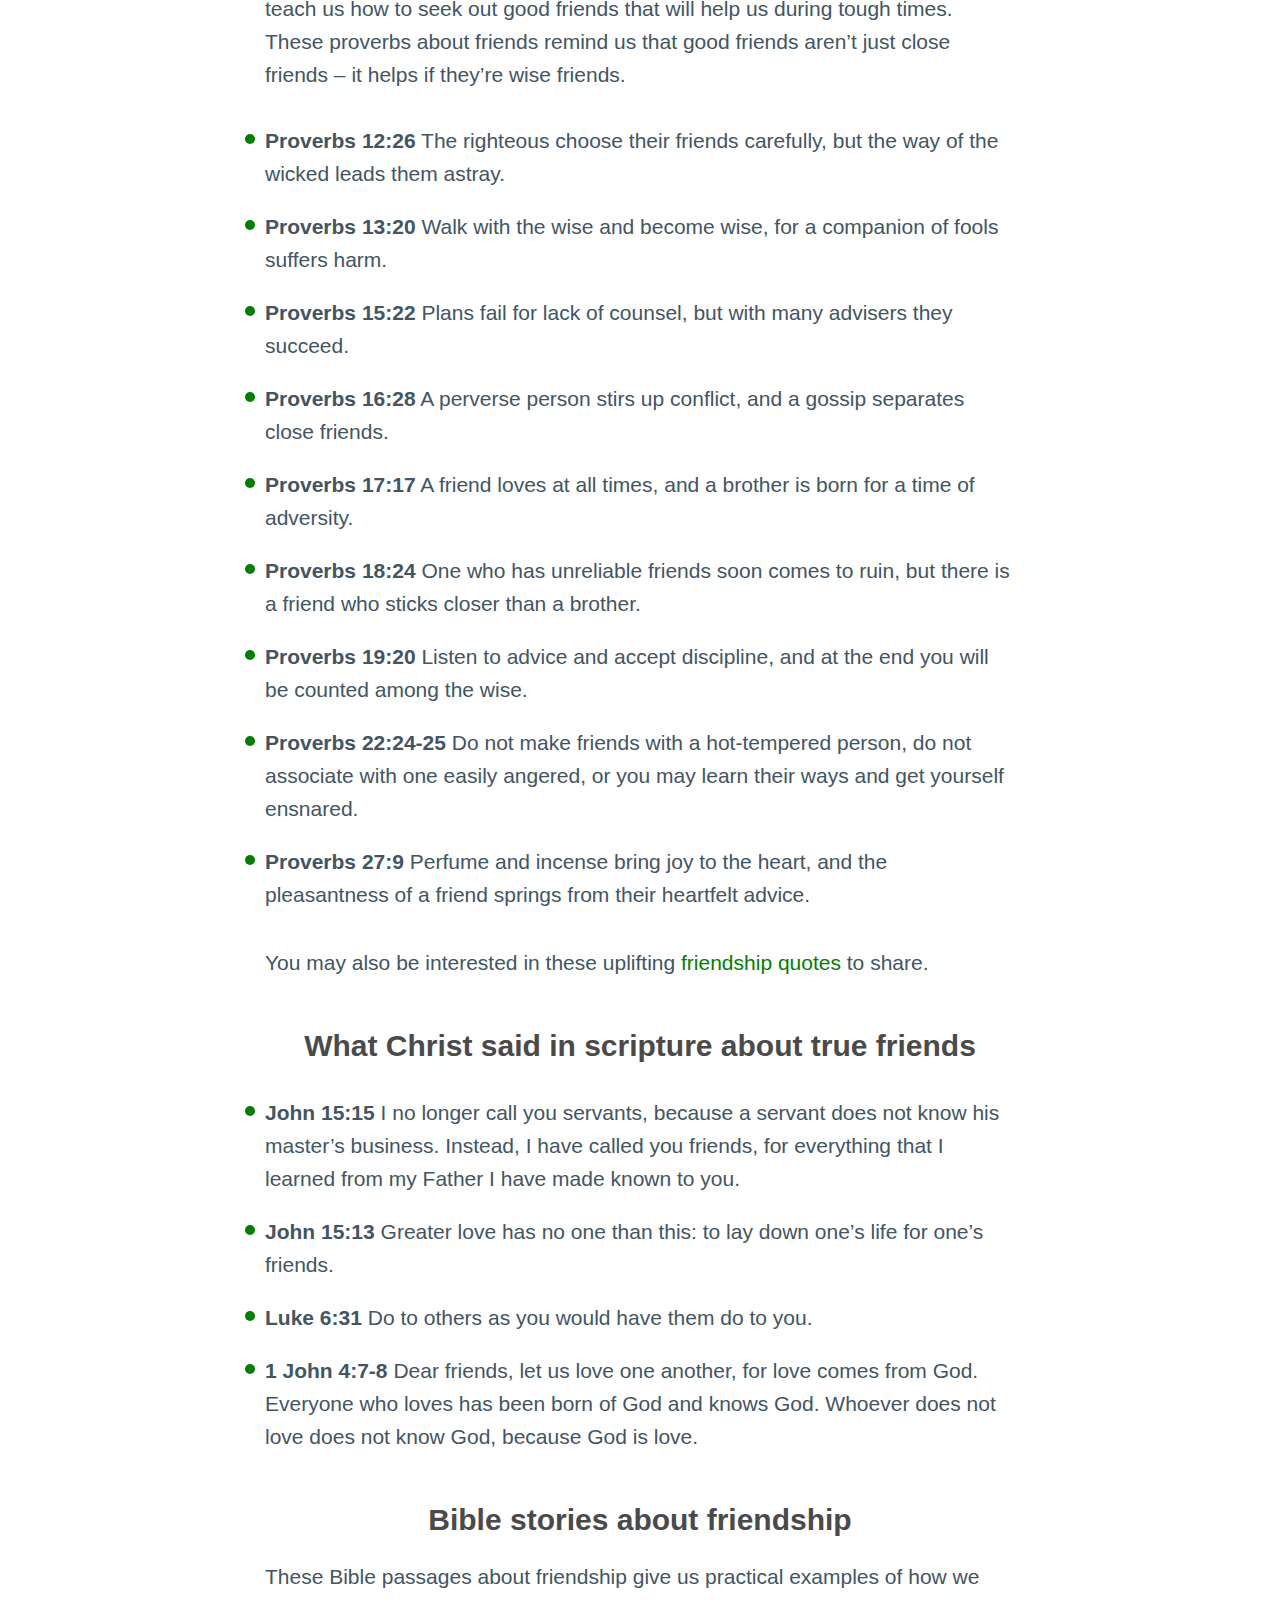
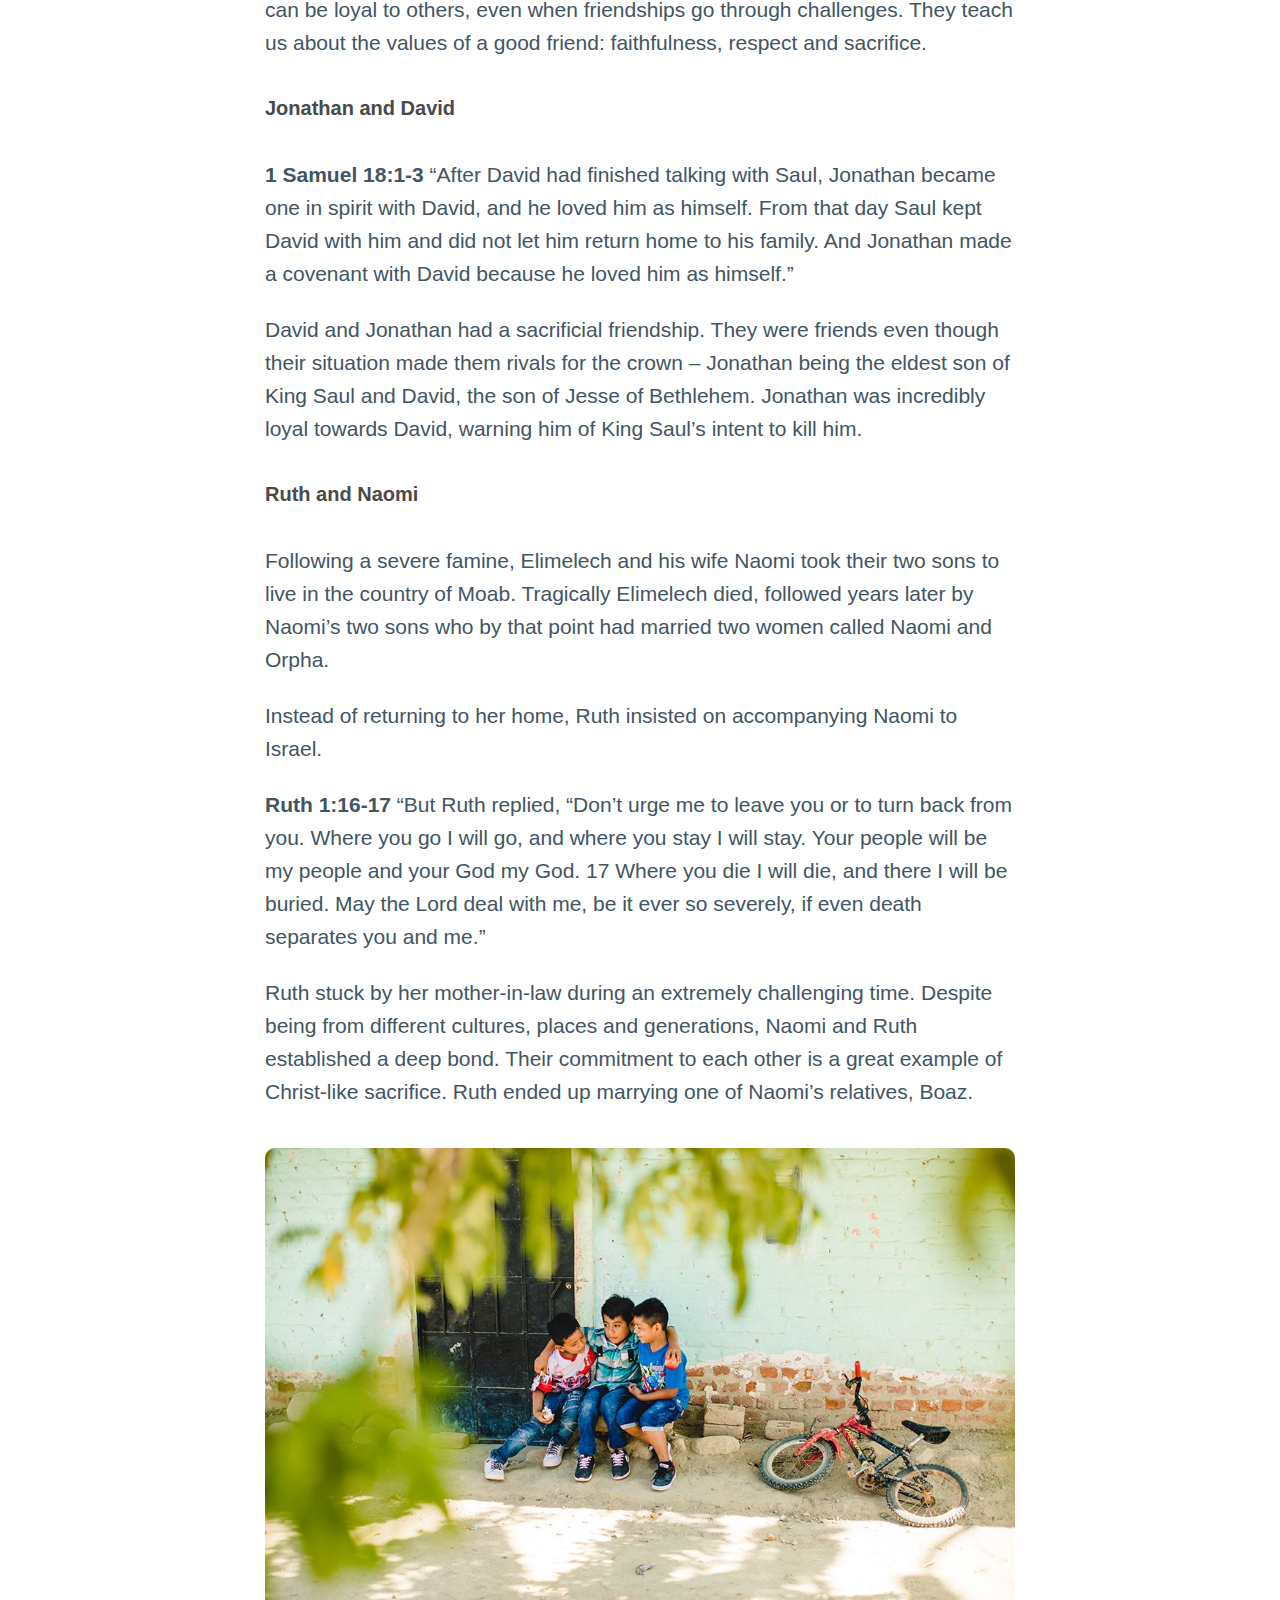
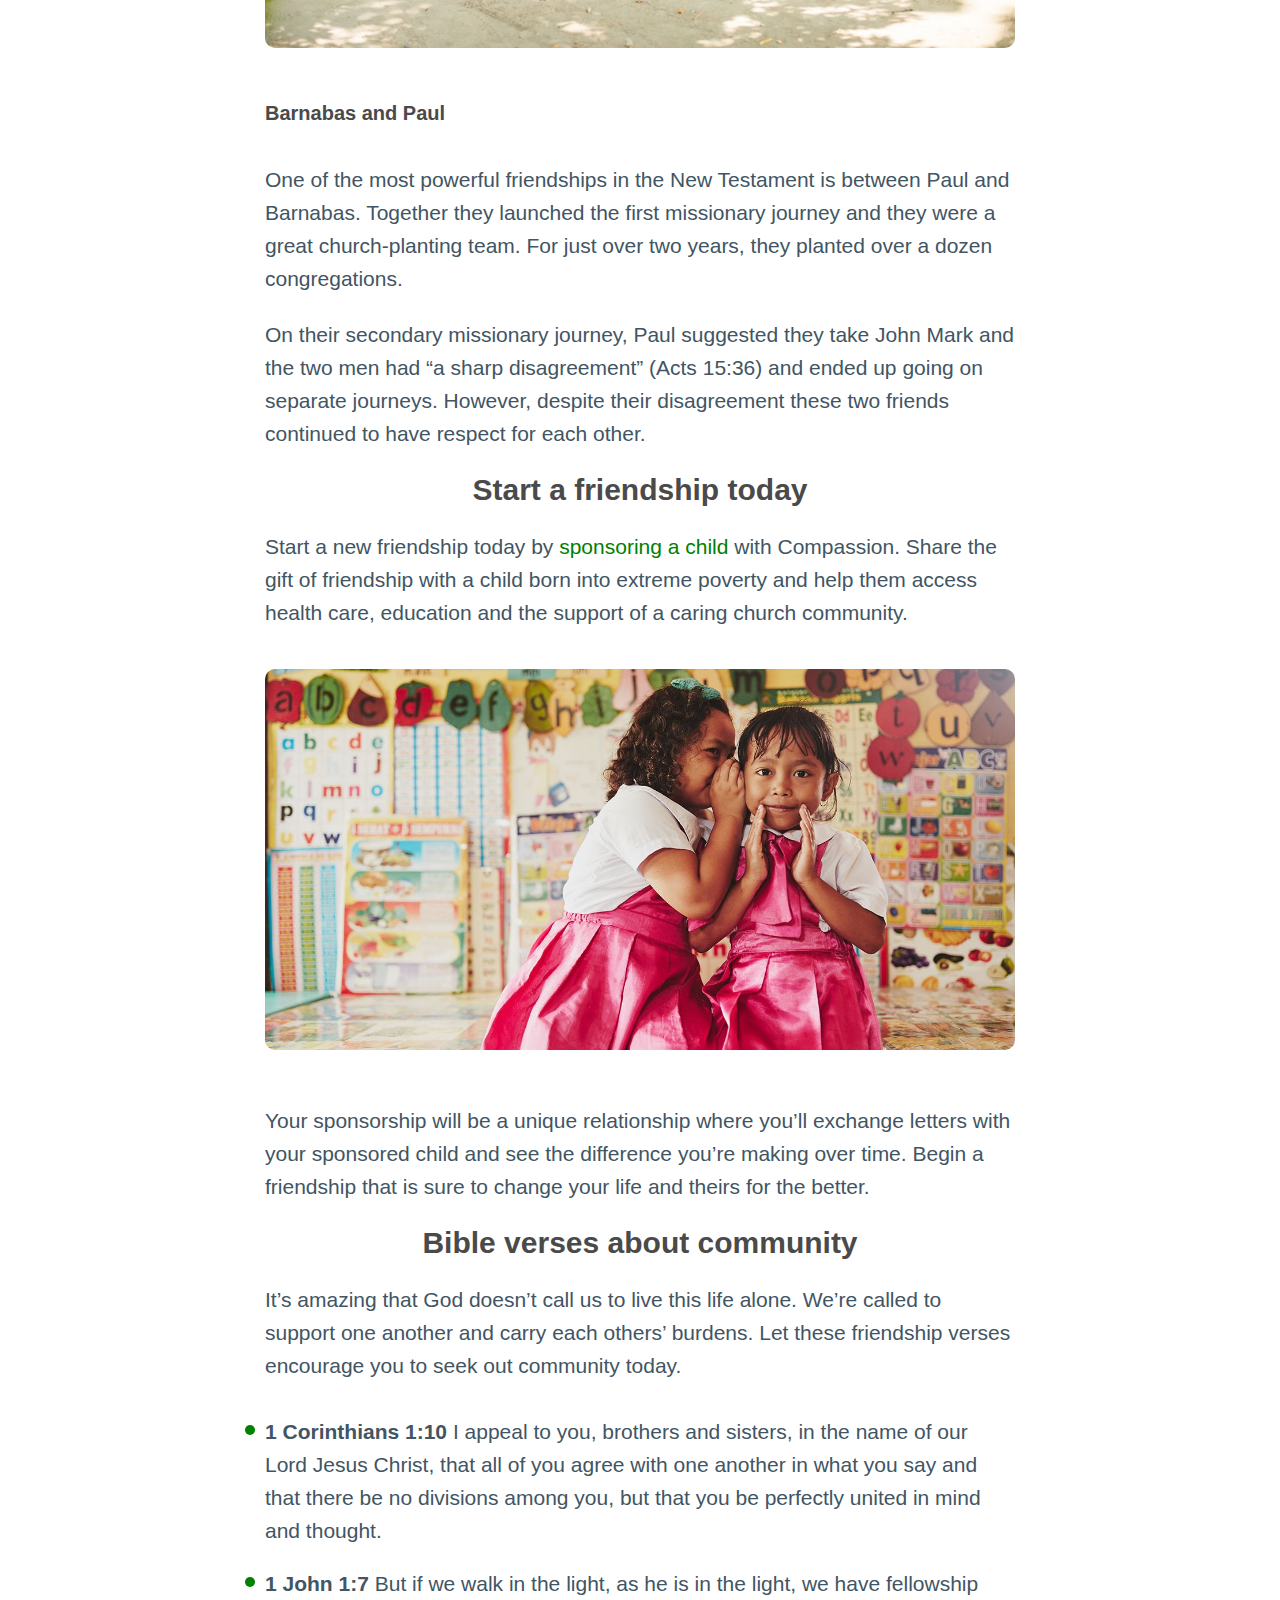
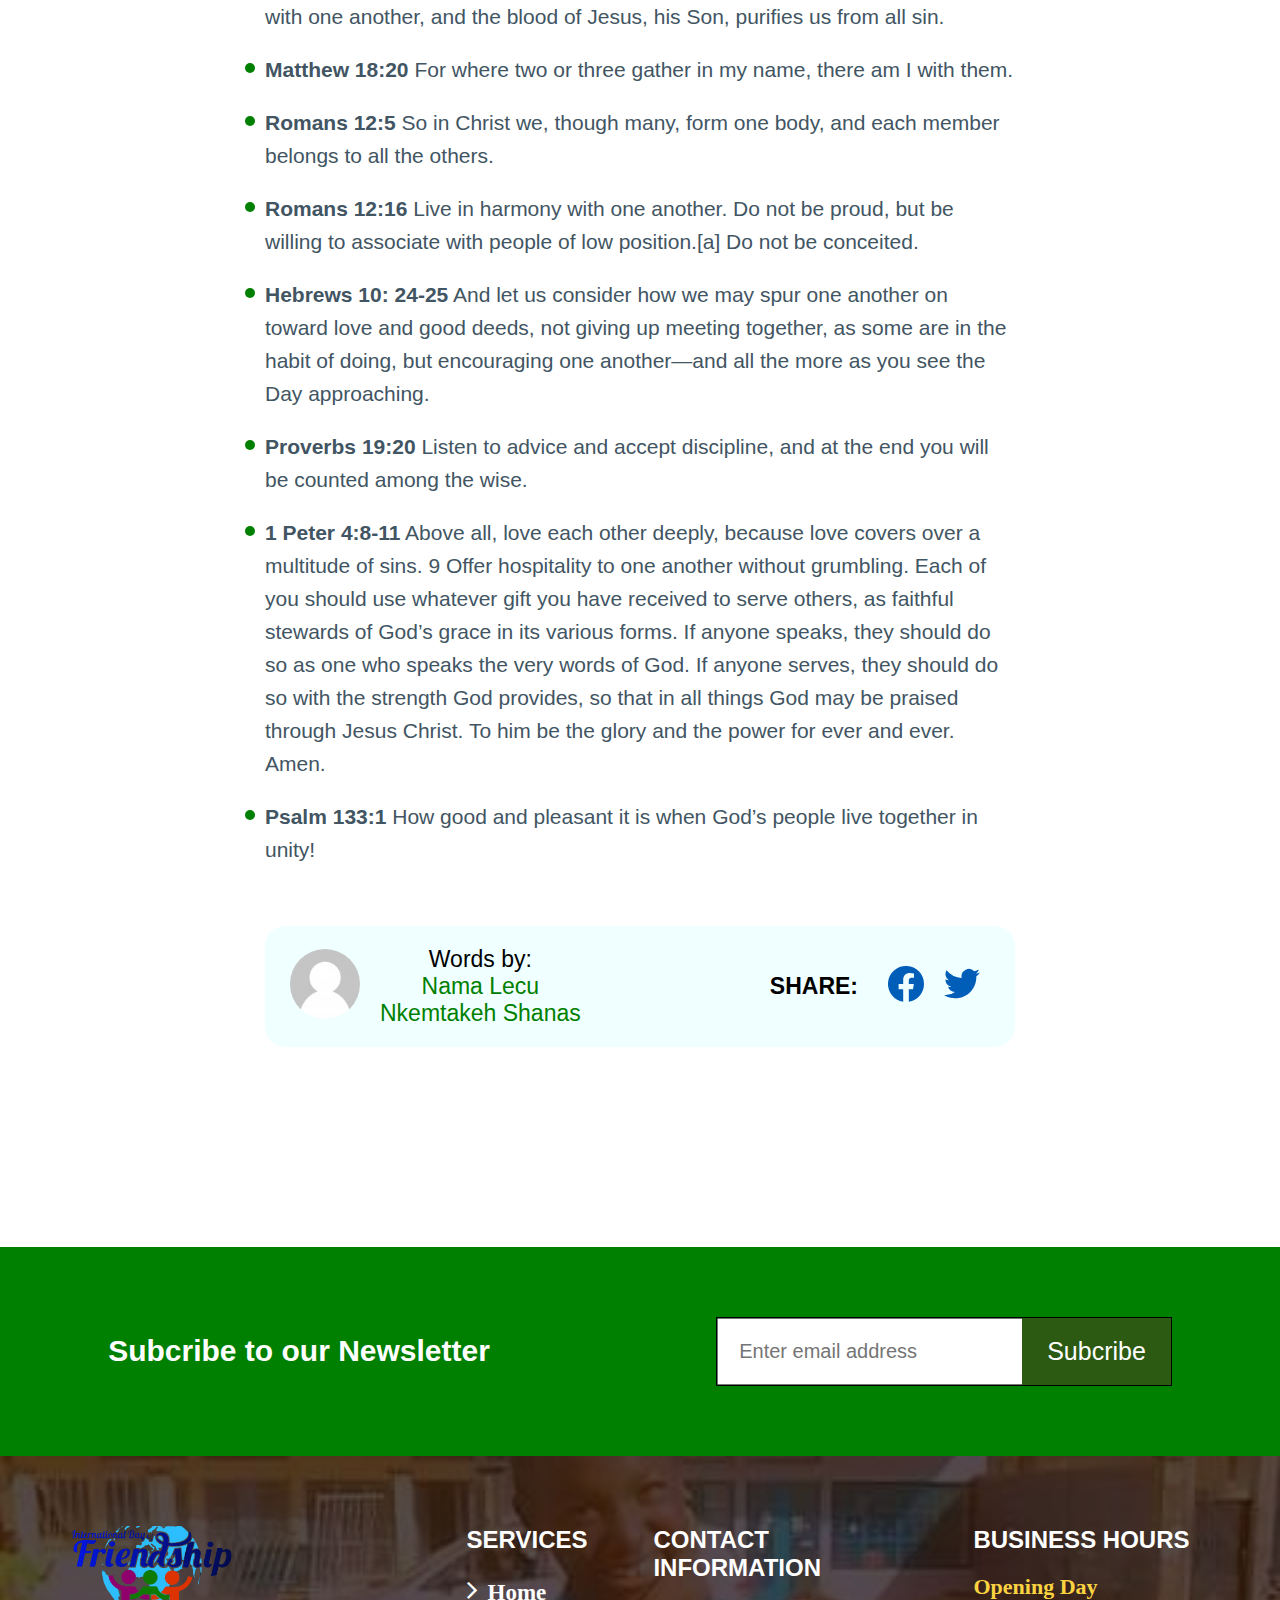
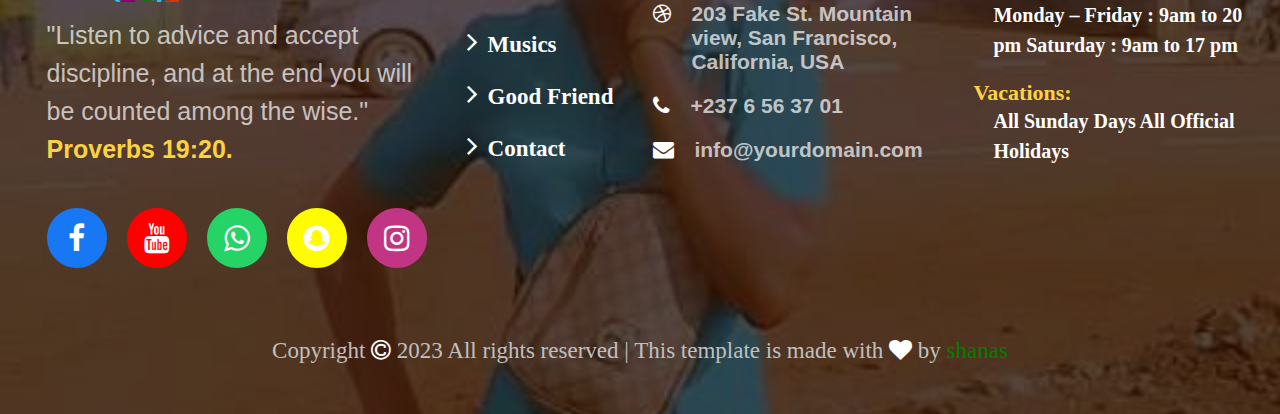
==== commit f345c742: "modification addition of loader to other pages" ====
--- a/34-bible-verses.html
+++ b/34-bible-verses.html
@@ -755,5 +755,10 @@
                 </div>
             </div>
         </section>
+
+
+        <div class="loader"></div>
+
+        <script src="/home_script.js"></script>
     </body>
 </html>--- a/styles/main_styles.css
+++ b/styles/main_styles.css
@@ -224,14 +224,14 @@
     margin-left: -100px;
 }
 .hero h1:nth-child(1) {
-    animation: text-reveal-name 0.5s ease forwards;
-    animation-delay: 1s;
+    animation: text-reveal-name 1.5s ease forwards;
+    animation-delay: 6s;
 }
 .hero h1:nth-child(2) {
-    animation-delay: 2s;
+    animation-delay: 7s;
 }
 .hero h1:nth-child(3) {
-    animation-delay: 3s;
+    animation-delay: 7.5s;
 }
 .hero h1:nth-child(4) {
     /* animation: text-reveal-name 0.5s ease forwards; */
@@ -245,7 +245,7 @@
     width: 0px;
     background-color: var(--primary_color);
     animation: text-animation-box 1s ease;
-    animation-delay: 0.3s;
+    /* animation-delay: 6s; */
 }
 .hero h1 i {
     transition: 0.3s;
@@ -255,13 +255,13 @@
     color: var(--primary_color);
 }
 .hero h1:nth-child(1) span {
-    animation-delay: 0.5s;
+    animation-delay: 6s;
 }
 .hero h1:nth-child(2) span {
-    animation-delay: 1.5s;
+    animation-delay: 6.5s;
 }
 .hero h1:nth-child(3) span {
-    animation-delay: 2.5s;
+    animation-delay: 7s;
 }
 .hero h1:nth-child(4) span {
     animation-delay: 3.5s;
